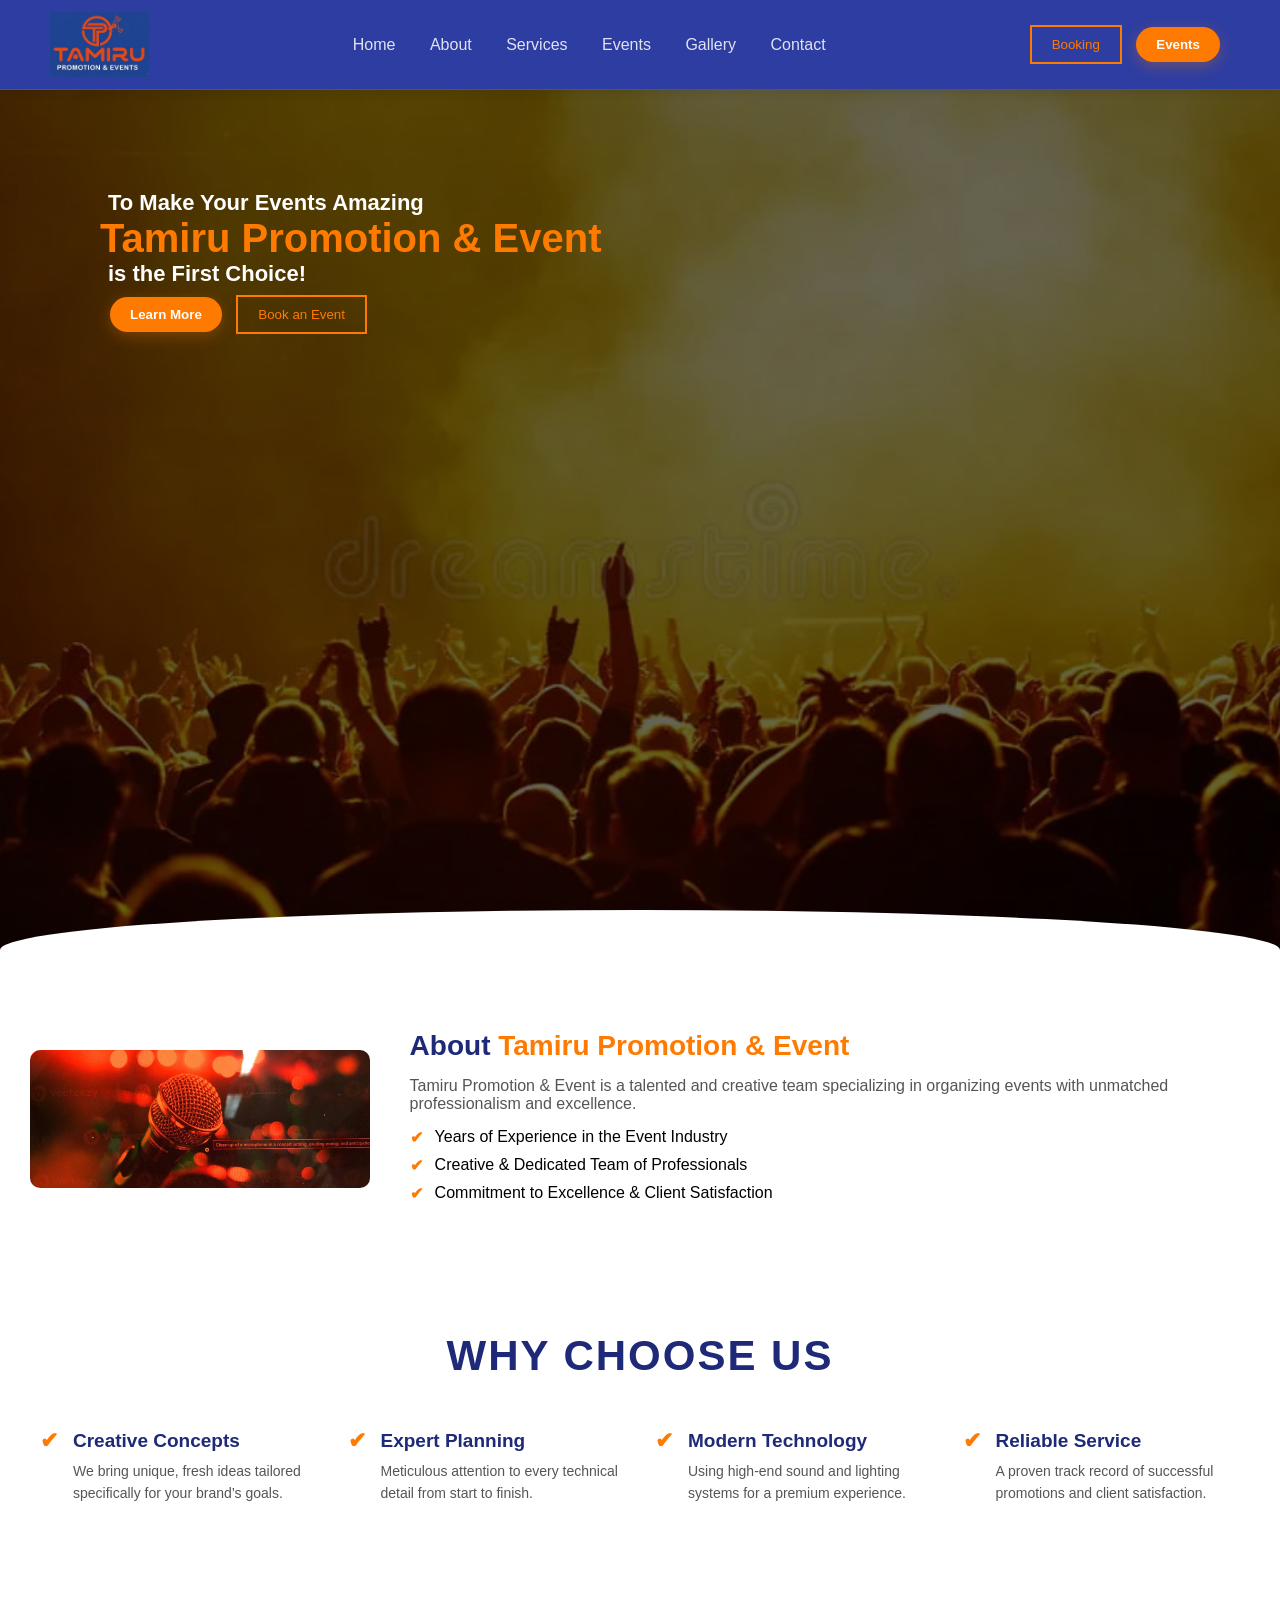
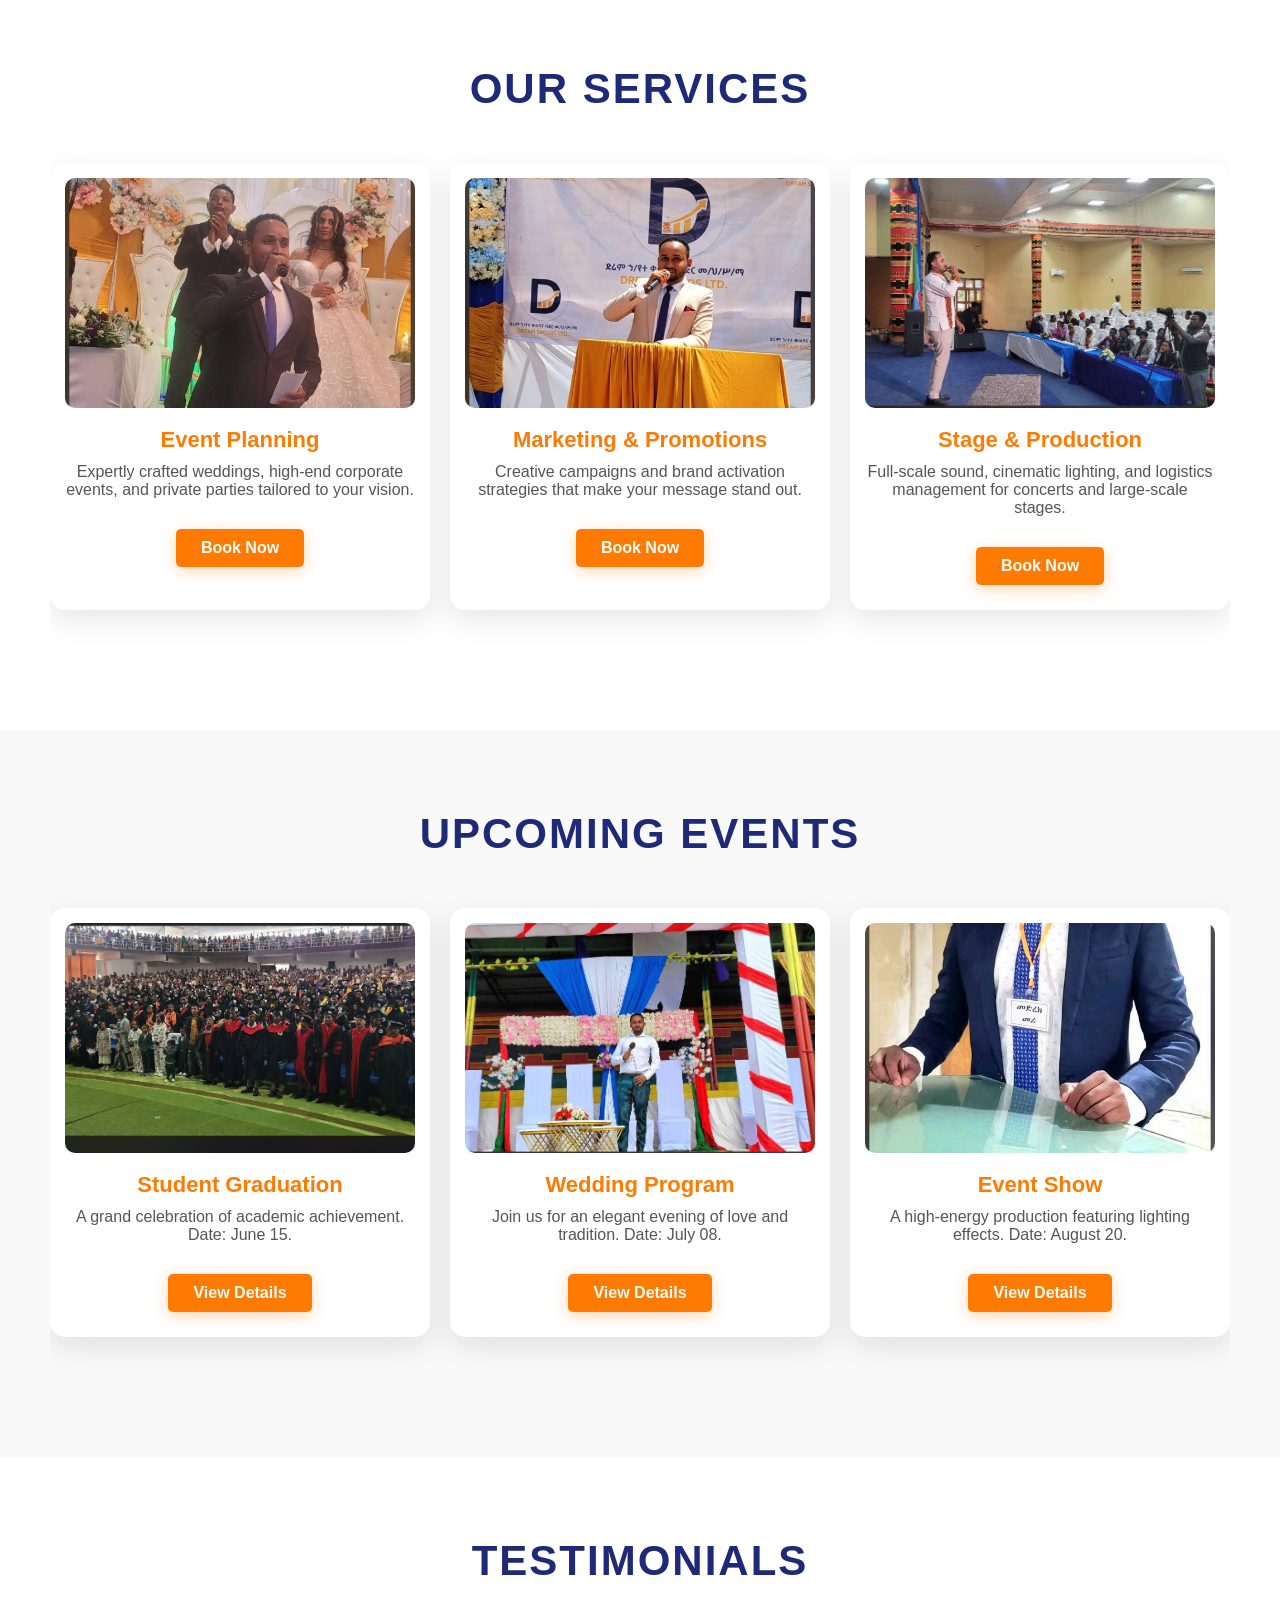
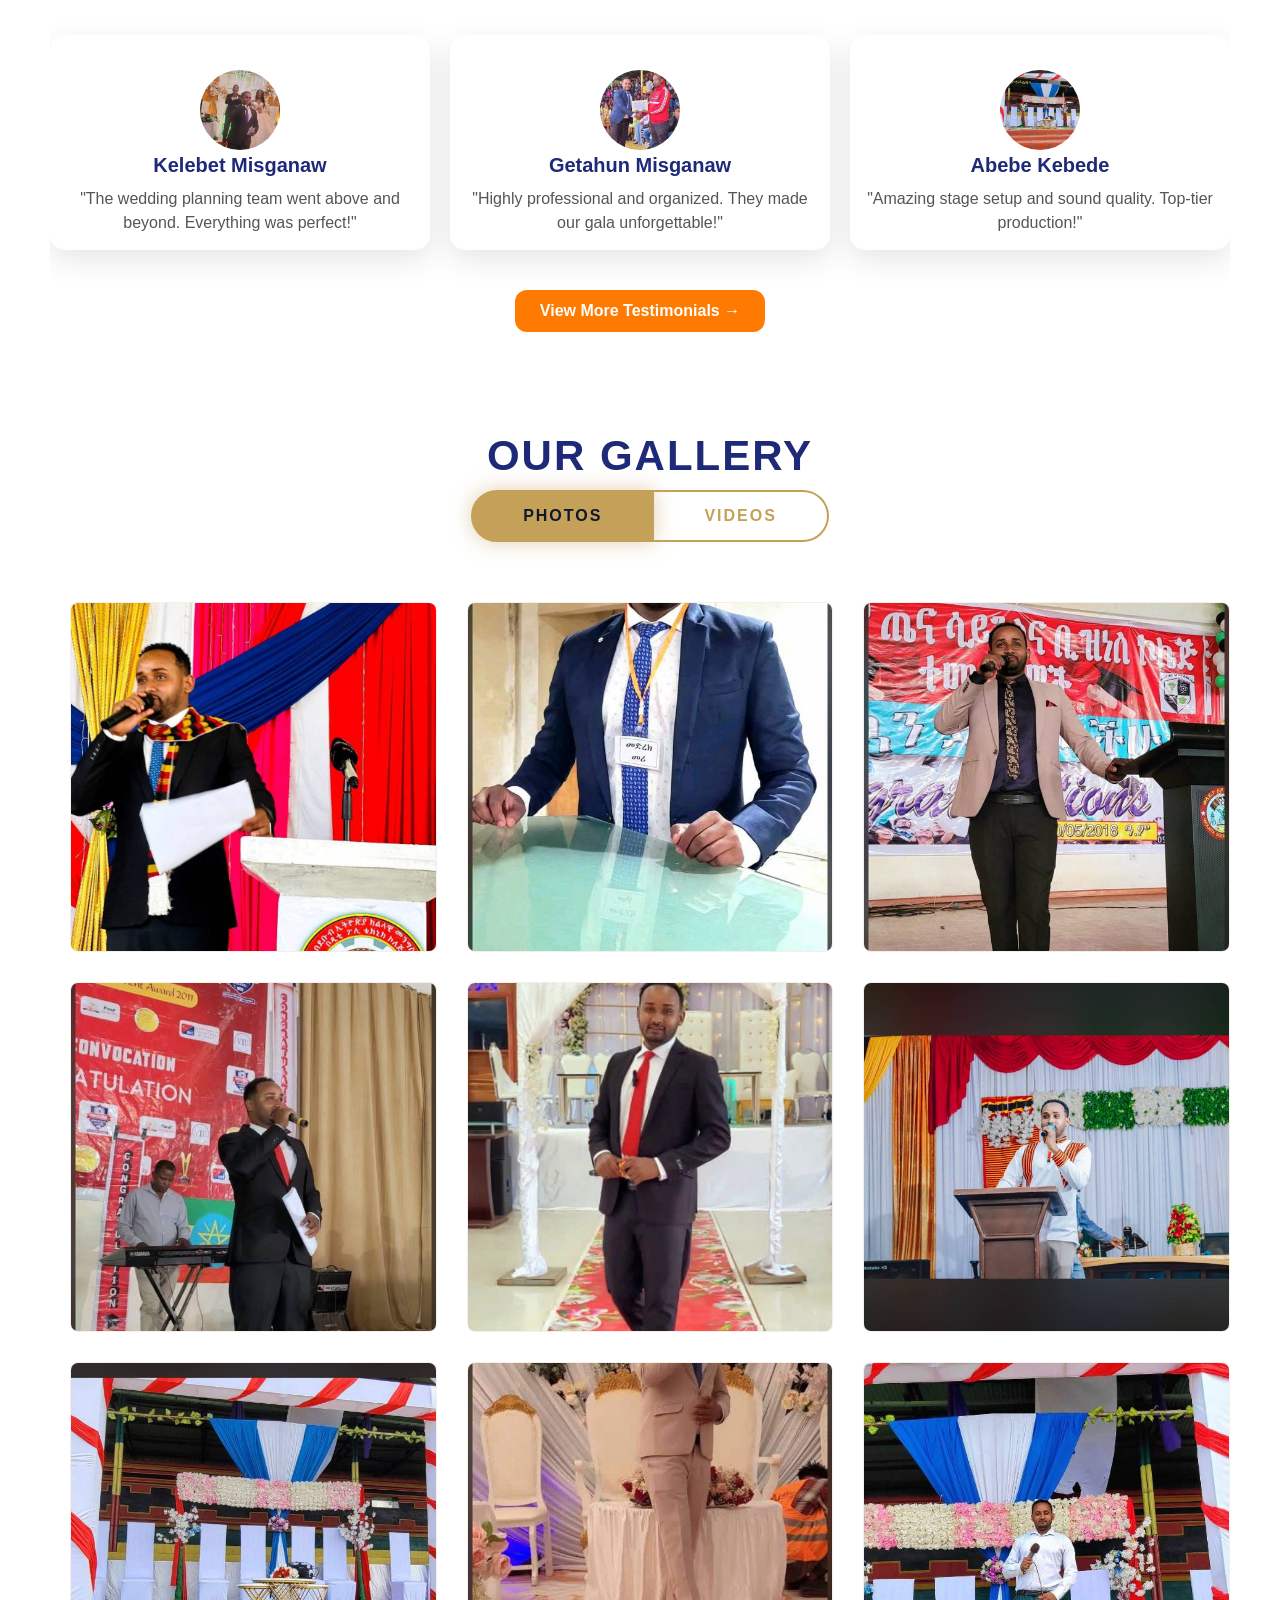
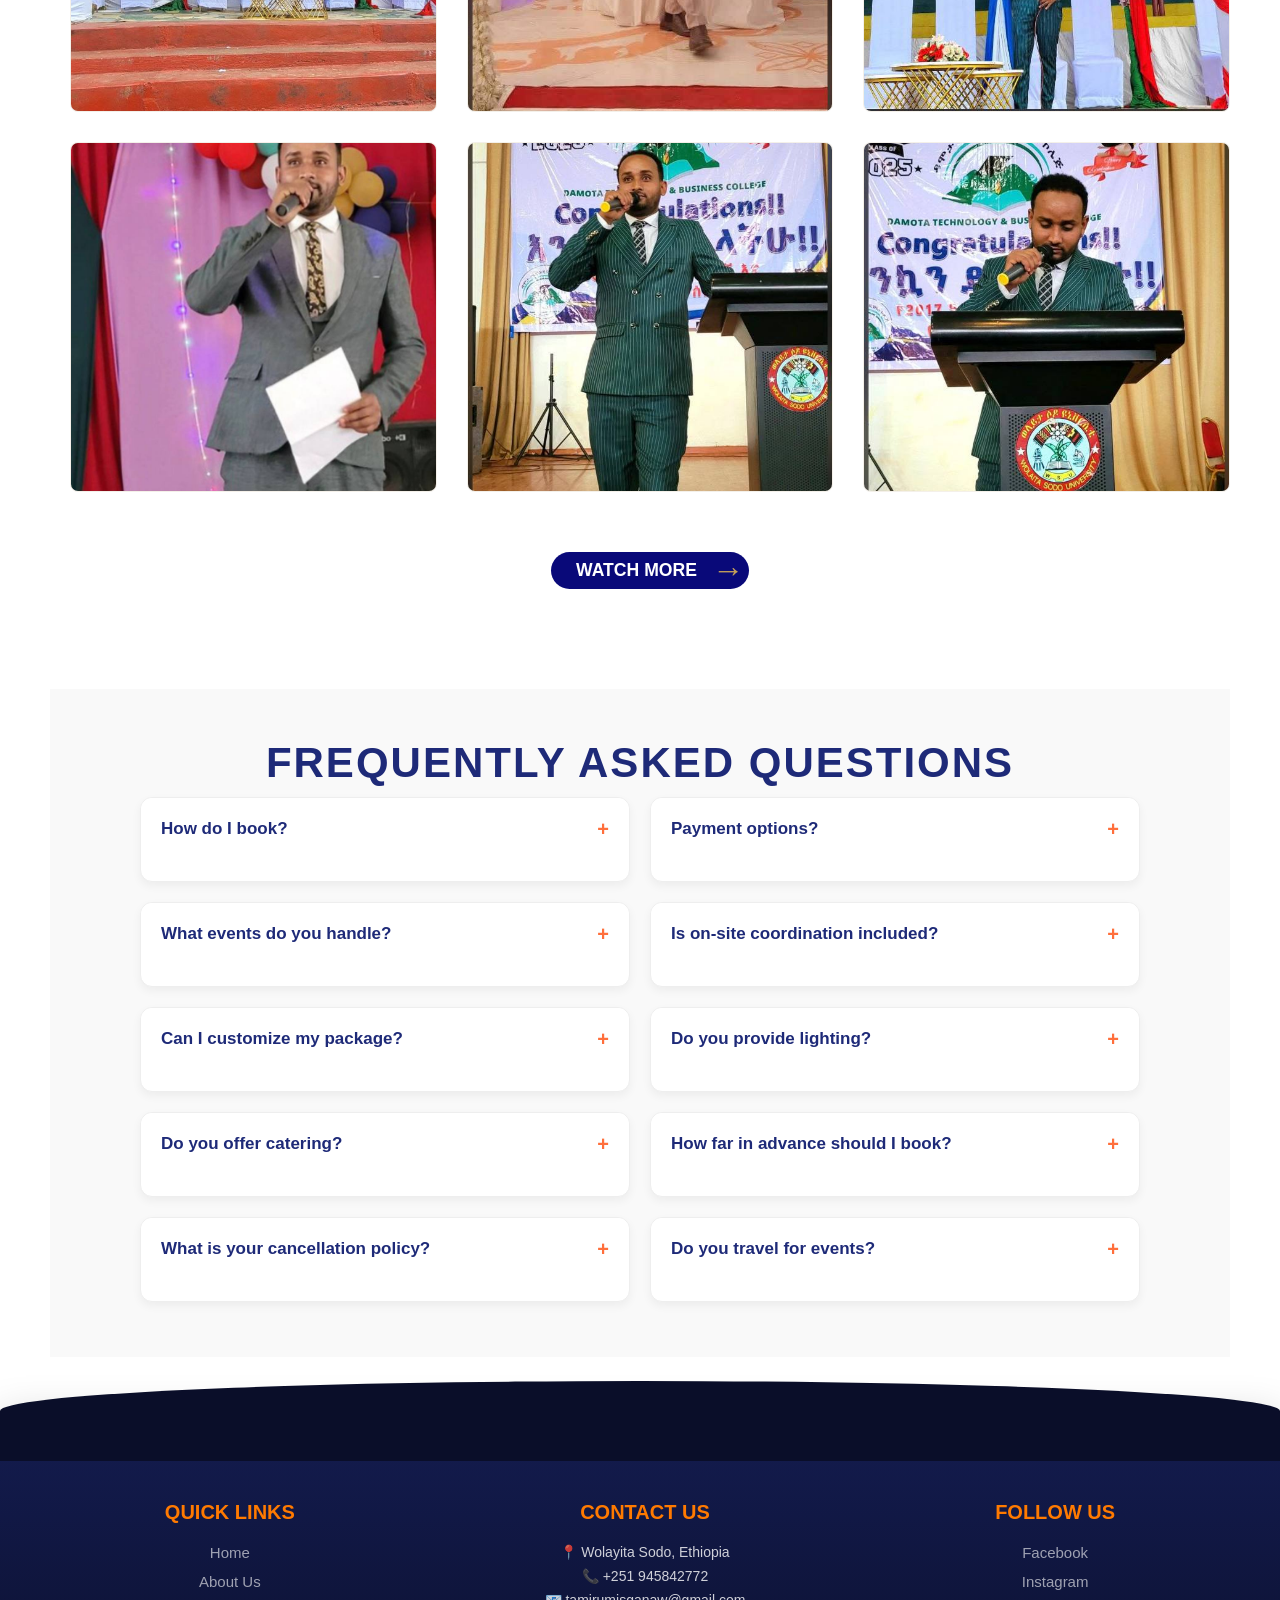
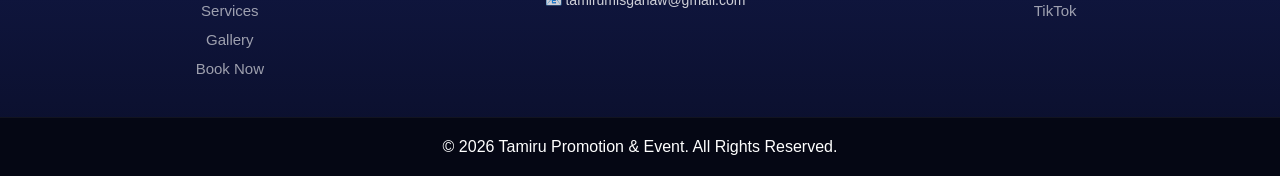
==== index.html @ c577c705 "Fixed mobile scaling and footer cutoff by locking width to 1200px" ====
<!DOCTYPE html>
<html lang="en">
<head>
  <meta charset="UTF-8">
<meta name="viewport" content="width=1200">

  <title>Tamiru Promotions | Excellence in Events</title>
  <link rel="stylesheet" href="style.css">
  <style>
    html { scroll-behavior: smooth; scroll-padding-top: 90px; }
    /*STOP SIDE-SCROLLING AND SWIPING BETWEEN PARTS */
html, body {
    height: 100%;
    margin: 0;
    padding: 0;
}

body {
    display: flex;
    flex-direction: column;
    min-height: 100vh;
    
}
.main-content {
    flex: 1;
}
/* Ensure the body takes up the full screen so footer can sit at the bottom */
/* This pushes the footer to the absolute bottom of the page */
#contact {
    margin-top: auto !important;
}
/* This pushes the footer to the bottom if content is short */

/* Force the entrance curtain to stop existing once it slides away */
.entrance-curtain.hide {
    transform: translateX(100%);
    visibility: hidden; /* This prevents it from being "scrolled into" */
    pointer-events: none;
}

/* Ensure no section is wider than the viewport */
section {
    width: 100%;
    max-width: 100vw;
    overflow: hidden;
}
    .transition-overlay {
      position: fixed;
      top: 0; left: 0; width: 100%; height: 100%;
      background: #ea580c;
      z-index: 9999;
      transform: translateX(-100%);
      transition: transform 0.5s ease-in-out;
    }
    .transition-overlay.active { transform: translateX(0); }

    /* STEP 1a: STICKY NAVBAR */
    header {
      position: sticky;
      top: 0;
      z-index: 1000;
      background: white;
      box-shadow: 0 2px 10px rgba(0,0,0,0.1);
    }

    /* STEP 1b: BACK TO TOP BUTTON CSS */
    #backToTop {
      position: fixed;
      bottom: 30px;
      right: 30px;
      z-index: 9999;
      border: none;
      outline: none;
      background-color: #ea580c;
      color: white;
      cursor: pointer;
      width: 50px;
      height: 50px;
      border-radius: 50%;
      font-size: 20px;
      display: none; /* Hidden by default, shown via JS */
      box-shadow: 0 4px 12px rgba(0,0,0,0.2);
      transition: 0.3s;
    }
    #backToTop:hover { transform: scale(1.1); background-color: #c2410c; }

    /* UNIFIED CARD ALIGNMENT LOGIC */
    /* --- UNIVERSAL RESET FOR ACCURATE SIZING --- */
/* --- FIXED 3-COLUMN GRID (NO HORIZONTAL SCROLL) --- */
/* --- FIXED 3-COLUMN GRID (NO HORIZONTAL SCROLL) --- */
/* --- THE MASTER WRAPPER FIX --- */
.container, .wrapper {
    width: 100%;
    max-width: 1200px;
    margin: 0 auto;
    box-sizing: border-box;
}

/* --- THE 3-CARD GRID (ZERO HORIZONTAL SCROLL) --- */
.service-boxes, .cards, .testimonial-cards {
    display: grid !important;
    /* This divides 1200px into 3 exact columns minus the 20px gaps */
    grid-template-columns: repeat(3, 1fr) !important; 
    gap: 20px;
 max-width: 1200px !important;
width: 100% !important;
    margin: 0 auto !important;
    padding: 40px 0 !important;
    
    /* Disables all side movement */
    overflow-x: hidden !important; 
    overflow-y: visible !important;
    box-sizing: border-box !important;
}

/* --- UNIFIED CARD SIZE --- */
.service-box, .card, .testimonial-card {
    width: 100% !important; /* Automatically becomes ~386px */
    background: #ffffff;
    border-radius: 15px;
    box-shadow: 0 10px 30px rgba(0,0,0,0.1);
    box-sizing: border-box !important;
    overflow: hidden;
}

/* --- IMAGE FIX --- */
.service-box img, .card img, .testimonial-card img {
    width: 100%;
    height: 230px;
    object-fit: cover;
}
    .btn-primary {
      width: fit-content;
      align-self: center;
    }
    

/* 1. THE OUTER BOX: Make the Blue go edge-to-edge */
/* --- FOOTER OUTER (Full Width & Smooth Dark) --- */
/* --- THE OUTER FOOTER (Full Width & Dark) --- */
.site-end-section {
    background: linear-gradient(180deg, #131b4d 0%, #0a0e29 100%) !important; /* Deep Dark Blue */
    width: 100vw !important;
    position: relative;
    left: 50%;
    margin-left: -50vw !important;
    padding: 60px 0 0 0;
    border-top: 4px solid #ff7a00; /* Your Brand Orange */
    color: white;
}

/* --- THE INNER GRID (Centered) --- */
.master-footer-grid {
    width: 1200px !important;
    margin: 0 auto !important;
    display: flex !important;
    flex-direction: row !important;
    justify-content: space-around;
    text-align: center; /* THIS CENTERS THE TEXT INSIDE */
    padding-bottom: 40px;
}

/* --- COLUMN TITLES --- */
.footer-title-sub, .footer-title-main {
    color: #ff7a00;
    margin-bottom: 20px;
    font-size: 20px;
    text-transform: uppercase;
}

/* --- THE LISTS (Stacked & Centered) --- */
.footer-nav-list {
    display: flex;
    flex-direction: column;
    align-items: center; /* CENTERS THE LINKS */
    gap: 12px;
}

/* --- HOVER MOVEMENT EFFECT --- */
.footer-nav-list a {
    color: rgba(255, 255, 255, 0.7);
    text-decoration: none;
    font-size: 15px;
    transition: all 0.3s ease-in-out;
    display: inline-block;
}

.footer-nav-list a:hover {
    color: #ff7a00 !important;
    transform: translateY(-3px); /* SMOOTH UPWARD MOVEMENT */
    text-shadow: 0 5px 15px rgba(255, 122, 0, 0.3);
}

/* --- CONTACT INFO (Centered) --- */
.contact-text-group p {
    margin: 8px 0;
    font-size: 14px;
    opacity: 0.8;
}

/* --- BOTTOM BAR --- */
.legal-bottom-bar {
    background: #050714 !important; /* Pure Dark for the bottom */
    width: 100vw !important;
    position: relative;
    left: 50%;
    margin-left: -50vw !important;
    padding: 20px 0;
    text-align: center;
    border-top: 1px solid rgba(255, 255, 255, 0.05);
 
}
.site-end-section {
    position: relative;
}

/* SMOOTH CURVE */
.site-end-section::before {
    content: "";
    position: absolute;
    top: -60px;
    left: 0;
    width: 100%;
    height: 80px;
    background: #0a0e29; /* same as footer dark */
    
    border-top-left-radius: 100% 60px;
    border-top-right-radius: 100% 60px;
}
.site-end-section {
    background: linear-gradient(
        to bottom,
        #1e2a78 0%,
        #131b4d 40%,
        #0a0e29 100%
    );
}
html {
    scroll-behavior: smooth;
}
.fade-in {
    opacity: 0;
    transform: translateY(40px);
    transition: all 0.8s ease;
}

.fade-in.show {
    opacity: 1;
    transform: translateY(0);
}
.footer-nav-list a {
    transition: all 0.4s ease;
}

.footer-nav-list a:hover {
    transform: translateY(-5px);
}
.site-end-section {
    box-shadow: 0 -20px 40px rgba(0,0,0,0.2);
}
.hero {
  position: relative;
  height: 100vh;
  overflow: hidden;
}
.hero::after {
  content: "";
  position: absolute;
  bottom: -40px;
  left: 0;
  width: 100%;
  height: 120px;
  background: #ffffff; /* SAME as About section */
  
  border-top-left-radius: 100% 80px;
  border-top-right-radius: 100% 80px;
}
  </style>
</head>

<body>
<div class="main-content">
<header id="mainHeader">
  <div class="navbar">
    <a href="index.html" class="logo-container">
      <img src="images/main logo.jpg" alt="Tamiru Promotion & Event" class="logo-img">
    </a>
    <nav>
      <a href="index.html">Home</a>
      <a href="#about">About</a>
      <a href="#services">Services</a>
      <a href="#events">Events</a>
      <a href="#gallery">Gallery</a>
      <a href="#contact">Contact</a>
    </nav>
    <div class="nav-btns">
      <button class="btn-outline" onclick="location.href='book.html'">Booking</button>
      <button class="btn-primary" onclick="window.location.href='#events'">Events</button>
    </div>
  </div>
</header>

<div id="transitionLayer" class="transition-overlay"></div>

<button id="backToTop" onclick="scrollToTop()">↑</button>

<section class="hero" id="home">
  <div class="overlay">
    <h3>To Make Your Events Amazing</h3>
    <h1><span>Tamiru Promotion & Event</span></h1>
    <h3>is the First Choice!</h3>
    <button class="btn-primary" onclick="window.location.href='#about'">Learn More</button>
    <button class="btn-outline" onclick="smoothNavigate('book.html')">Book an Event</button>
  </div>
</section>

<section class="about" id="about">
  <div class="about-container">
    <div class="about-img">
      <img src="images/about.jpg" alt="About Tamiru">
    </div>
    <div class="about-content">
      <h2>About <span>Tamiru Promotion & Event</span></h2>
      <p>Tamiru Promotion & Event is a talented and creative team specializing in organizing events with unmatched professionalism and excellence.</p>
      <ul>
        <li>Years of Experience in the Event Industry</li>
        <li>Creative & Dedicated Team of Professionals</li>
        <li>Commitment to Excellence & Client Satisfaction</li>
      </ul>
    </div>
  </div>
</section>
<section class="why-us">
  <div class="why-container-wrapper">
    <h2 class="section-title">Why <span>Choose</span> Us</h2>
    
    <div class="why-list-grid">
      
      <div class="why-list-item">
        <span class="why-check">✔</span>
        <div class="why-text-content">
          <h3>Creative Concepts</h3>
          <p>We bring unique, fresh ideas tailored specifically for your brand’s goals.</p>
        </div>
      </div>

      <div class="why-list-item">
        <span class="why-check">✔</span>
        <div class="why-text-content">
          <h3>Expert Planning</h3>
          <p>Meticulous attention to every technical detail from start to finish.</p>
        </div>
      </div>

      <div class="why-list-item">
        <span class="why-check">✔</span>
        <div class="why-text-content">
          <h3>Modern Technology</h3>
          <p>Using high-end sound and lighting systems for a premium experience.</p>
        </div>
      </div>

      <div class="why-list-item">
        <span class="why-check">✔</span>
        <div class="why-text-content">
          <h3>Reliable Service</h3>
          <p>A proven track record of successful promotions and client satisfaction.</p>
        </div>
      </div>

    </div>
  </div>
</section>
<section class="services" id="services">
  <div class="services-container">
    <h2 class="section-title">Our Services</h2>
    <div class="service-boxes">
      <div class="service-box">
        <img src="images/wedding5.jpg" alt="Event Planning">
        <h3>Event Planning</h3>
        <p>Expertly crafted weddings, high-end corporate events, and private parties tailored to your vision.</p>
        <button class="btn-primary" onclick="smoothNavigate('book.html')">Book Now</button>
      </div>
      <div class="service-box">
        <img src="images/promotion.jpg" alt="Marketing & Promotions">
        <h3>Marketing & Promotions</h3>
        <p>Creative campaigns and brand activation strategies that make your message stand out.</p>
        <button class="btn-primary" onclick="smoothNavigate('book.html')">Book Now</button>
      </div>
      <div class="service-box">
        <img src="images/stage2.jpg" alt="Stage & Production">
        <h3>Stage & Production</h3>
        <p>Full-scale sound, cinematic lighting, and logistics management for concerts and large-scale stages.</p>
        <button class="btn-primary" onclick="smoothNavigate('book.html')">Book Now</button>
      </div>
    </div>
  </div>
</section>

<section class="events" id="events">
  <h2 class="section-title">Upcoming Events</h2>
  <div class="cards">
    <div class="card">
      <img src="images/educTION.jpg" alt="Student Graduation">
      <h3>Student Graduation</h3>
      <p>A grand celebration of academic achievement. Date: June 15.</p>
     <button class="btn-primary" 
    onclick="smoothNavigate('food.html?')">
    View Details
</button>
    </div>
    <div class="card">
      <img src="images/wedding2.jpg" alt="Wedding program">
      <h3>Wedding Program</h3>
      <p>Join us for an elegant evening of love and tradition. Date: July 08.</p>
   <button class="btn-primary" 
    onclick="smoothNavigate('food.html?')">
    View Details
</button>
    </div>
    <div class="card">
      <img src="images/stage3.jpg" alt="Show">
      <h3>Event Show</h3>
      <p>A high-energy production featuring lighting effects. Date: August 20.</p>
   <button class="btn-primary" 
    onclick="smoothNavigate('food.html?')">
    View Details
</button>
    </div>
  </div>
</section>

<section class="testimonials">
  <h2 class="section-title">Testimonials</h2>

  <div class="testimonial-cards">

    <div class="testimonial-card">
      <img src="images/wedding5.jpg" alt="Kelebet"
        style="width: 80px; height: 80px; border-radius: 50%; margin: 20px auto 0;">
      <h3 style="text-align: center;">Kelebet Misganaw</h3>
      <p style="text-align: center;">
        "The wedding planning team went above and beyond. Everything was perfect!"
      </p>
    </div>

    <div class="testimonial-card">
      <img src="images/testimonals4.jpg" alt="Getahun"
        style="width: 80px; height: 80px; border-radius: 50%; margin: 20px auto 0;">
      <h3 style="text-align: center;">Getahun Misganaw</h3>
      <p style="text-align: center;">
        "Highly professional and organized. They made our gala unforgettable!"
      </p>
    </div>

    <div class="testimonial-card">
      <img src="images/wedding1.jpg" alt="Abebe"
        style="width: 80px; height: 80px; border-radius: 50%; margin: 20px auto 0;">
      <h3 style="text-align: center;">Abebe Kebede</h3>
      <p style="text-align: center;">
        "Amazing stage setup and sound quality. Top-tier production!"
      </p>
    </div>

  </div>

  <!-- ✅ VIEW MORE BUTTON -->
  <a href="javascript:void(0)" 
   onclick="animateAndNavigate('testimonials.html')" 
   class="view-more-btn">
   View More Testimonials →
</a>
<section class="gallery-section">
    <div class="gallery-container">
       <h2 class="section-title" id="gallery">Our Gallery</h2>
        
      <div class="gallery-tabs">
    <button class="tab-btn active" onclick="switchGallery('photo')">Photos</button>
    <button class="tab-btn" onclick="switchGallery('video')">Videos</button>
</div>

        <div id="photo-grid" class="content-grid">
            <div class="gallery-item"><img src="images/stage1.jpg" alt="Wedding"></div>
            <div class="gallery-item"><img src="images/stage3.jpg" alt="Concert"></div>
            <div class="gallery-item"><img src="images/education7.jpg" alt="Gala"></div>
            <div class="gallery-item"><img src="images/eeducation4.jpg" alt="Expo"></div>
            <div class="gallery-item"><img src="images/wed7.jpg" alt="Launch"></div>
            <div class="gallery-item"><img src="images/stage5.jpg" alt="Meeting"></div>
            <div class="gallery-item"><img src="images/wedding1.jpg" alt="Party"></div>
            <div class="gallery-item"><img src="images/wedding3.jpg" alt="Festival"></div>
            <div class="gallery-item"><img src="images/wedding2.jpg" alt="Fashion"></div>
            <div class="gallery-item"><img src="images/stage8.jpg" alt="Academic"></div>
             <div class="gallery-item"><img src="images/education3.jpg" alt="Fashion"></div>
            <div class="gallery-item"><img src="images/EDUCATION2.jpg" alt="Academic"></div>
        </div>

        <div id="video-grid" class="content-grid" style="display: none;">
            <div class="gallery-item"><video muted loop onmouseover="this.play()" onmouseout="this.pause()"><source src="video/video1.MP4" type="video/mp4"></video></div>
            <div class="gallery-item"><video muted loop onmouseover="this.play()" onmouseout="this.pause()"><source src="video/video2.MP4" type="video/mp4"></video></div>
            <div class="gallery-item"><video muted loop onmouseover="this.play()" onmouseout="this.pause()"><source src="video/video4.MOV" type="video/mp4"></video></div>
            <div class="gallery-item"><video muted loop onmouseover="this.play()" onmouseout="this.pause()"><source src="video/video3.MOV" type="video/mp4"></video></div>
            <div class="gallery-item"><video muted loop onmouseover="this.play()" onmouseout="this.pause()"><source src="video/video4.MOV" type="video/mp4"></video></div>
            <div class="gallery-item"><video muted loop onmouseover="this.play()" onmouseout="this.pause()"><source src="video/video3.MOV" type="video/mp4"></video></div>
            <div class="gallery-item"><video muted loop onmouseover="this.play()" onmouseout="this.pause()"><source src="video/video2.MP4" type="video/mp4"></video></div>
            <div class="gallery-item"><video muted loop onmouseover="this.play()" onmouseout="this.pause()"><source src="video/video1.MP4" type="video/mp4"></video></div>
            <div class="gallery-item"><video muted loop onmouseover="this.play()" onmouseout="this.pause()"><source src="video/video2.MP4" type="video/mp4"></video></div>
            <div class="gallery-item"><video muted loop onmouseover="this.play()" onmouseout="this.pause()"><source src="video/video1.MP4" type="video/mp4"></video></div>
                        <div class="gallery-item"><video muted loop onmouseover="this.play()" onmouseout="this.pause()"><source src="video/video4.MOV" type="video/mp4"></video></div>
            <div class="gallery-item"><video muted loop onmouseover="this.play()" onmouseout="this.pause()"><source src="video/video2.MP4" type="video/mp4"></video></div>
        </div>

       <div class="gallery-footer">
    <button class="watch-more-btn" onclick="animateAndNavigate('gallary.html')">
        Watch More <span>&rarr;</span>
    </button>
</div>
    </div>
</section>
<section class="faq">
  <h2 class="section-title">Frequently Asked Questions</h2>
  <div class="faq-container">
    <div class="faq-column">
      <div class="faq-item">
        <button class="faq-question">How do I book? <span>+</span></button>
        <div class="faq-answer"><p>You can book directly through our website contact form or by calling our office.</p></div>
      </div>
      <div class="faq-item">
        <button class="faq-question">What events do you handle? <span>+</span></button>
        <div class="faq-answer"><p>We specialize in weddings, corporate galas, and private celebrations.</p></div>
      </div>
      <div class="faq-item">
        <button class="faq-question">Can I customize my package? <span>+</span></button>
        <div class="faq-answer"><p>Absolutely! We offer flexible packages tailored to your specific budget and vision.</p></div>
      </div>
      <div class="faq-item">
        <button class="faq-question">Do you offer catering? <span>+</span></button>
        <div class="faq-answer"><p>We partner with top-tier local caterers to provide a variety of menu options.</p></div>
      </div>
      <div class="faq-item">
        <button class="faq-question">What is your cancellation policy? <span>+</span></button>
        <div class="faq-answer"><p>Cancellations made 30 days before the event receive a full deposit refund.</p></div>
      </div>
    </div>

    <div class="faq-column">
      <div class="faq-item">
        <button class="faq-question">Payment options? <span>+</span></button>
        <div class="faq-answer"><p>We accept all major credit cards, bank transfers, and digital wallets like PayPal.</p></div>
      </div>
      <div class="faq-item">
        <button class="faq-question">Is on-site coordination included? <span>+</span></button>
        <div class="faq-answer"><p>Yes, our professional coordinators stay on-site to ensure everything runs smoothly.</p></div>
      </div>
      <div class="faq-item">
        <button class="faq-question">Do you provide lighting? <span>+</span></button>
        <div class="faq-answer"><p>Yes, we provide ambient, stage, and decorative lighting as part of our setup.</p></div>
      </div>
      <div class="faq-item">
        <button class="faq-question">How far in advance should I book? <span>+</span></button>
        <div class="faq-answer"><p>We recommend booking at least 3-6 months in advance for large events.</p></div>
      </div>
      <div class="faq-item">
        <button class="faq-question">Do you travel for events? <span>+</span></button>
        <div class="faq-answer"><p>Yes, we are happy to travel! Travel fees apply for events 50 miles outside the city.</p></div>
      </div>
    </div>
  </div>
</section>
</div>
<footer id="contact" class="site-end-section">
  <div class="master-footer-grid">
    

    <div class="navigation-column">
      <h3 class="footer-title-sub">Quick Links</h3>
      <nav class="footer-nav-list">
        <a href="#home">Home</a>
        <a href="#about">About Us</a>
        <a href="#services">Services</a>
        <a href="#gallery">Gallery</a>
        <a href="book.html">Book Now</a>
      </nav>
    </div>

    <div class="info-column">
      <h3 class="footer-title-sub">Contact Us</h3>
      <div class="contact-text-group">
        <p>📍 Wolayita Sodo, Ethiopia</p>
        <p>📞 +251 945842772</p>
        <p>📧 tamirumisganaw@gmail.com</p>
      </div>
    </div>

    <div class="social-column">
      <h3 class="footer-title-sub">Follow Us</h3>
      <nav class="footer-nav-list">
        <a href="#" class="social-link-item">Facebook</a>
        <a href="#" class="social-link-item">Instagram</a>
        <a href="#" class="social-link-item">TikTok</a>
      </nav>
    </div>
  </div>

  <div class="legal-bottom-bar">
    <p>&copy; 2026 Tamiru Promotion & Event. All Rights Reserved.</p>
  </div>
</footer>

<script>
  // STEP 1: BUTTON LOGIC
  const topBtn = document.getElementById("backToTop");

  window.onscroll = function() {
    // Show button after scrolling 400px
    if (document.body.scrollTop > 400 || document.documentElement.scrollTop > 400) {
      topBtn.style.display = "block";
    } else {
      topBtn.style.display = "none";
    }
  };

  function scrollToTop() {
    window.scrollTo({ top: 0, behavior: 'smooth' });
  }

  function smoothNavigate(url) {
    const layer = document.getElementById('transitionLayer');
    layer.classList.add('active');
    setTimeout(() => { window.location.href = url; }, 500);
  }

const observer = new IntersectionObserver(entries => {
  entries.forEach(entry => {
    if(entry.isIntersecting){
      entry.target.classList.add("show");
    }
  });
});

document.querySelectorAll("section, .card, .service-box, .testimonial-card")
.forEach(el => {
  el.classList.add("fade-in");
  observer.observe(el);
});
function toggleMenu() {
  const nav = document.querySelector(".navbar nav");
  nav.style.display = nav.style.display === "flex" ? "none" : "flex";
}
function showTab(tabName) {
  const tabs = document.querySelectorAll(".gallery-grid");
  const buttons = document.querySelectorAll(".tab");

  tabs.forEach(tab => tab.classList.remove("active"));
  buttons.forEach(btn => btn.classList.remove("active"));

  document.getElementById(tabName).classList.add("active");
  event.target.classList.add("active");
}
function animateAndNavigate(url) {
        // You'll need the CSS for .page-exit on your home page too!
        document.body.style.opacity = '0';
        document.body.style.transition = 'opacity 0.6s ease';
        setTimeout(() => {
            window.location.href = url;
        }, 600);
    }
    document.addEventListener("DOMContentLoaded", function() {
    // This ensures the gallery starts correctly on 'photo'
    switchGallery('photo');
});

function switchGallery(type) {
    const photoGrid = document.getElementById('photo-grid');
    const videoGrid = document.getElementById('video-grid');
    const buttons = document.querySelectorAll('.tab-btn');

    if (!photoGrid || !videoGrid) {
        console.error("Gallery grids not found! Check your IDs.");
        return;
    }

    // 1. Reset all buttons and grids
    buttons.forEach(btn => btn.classList.remove('active'));
    photoGrid.style.display = 'none';
    videoGrid.style.display = 'none';

    // 2. Active Logic
    if (type === 'photo') {
        photoGrid.style.display = 'grid'; // Maintain your 3-column PC look
        buttons[0].classList.add('active');
    } else {
        videoGrid.style.display = 'grid';
        buttons[1].classList.add('active');
    }

    // 3. Stop all videos when switching to prevent background noise
    document.querySelectorAll('video').forEach(v => {
        v.pause();
        v.currentTime = 0;
    });
}

// Use 'window.onload' to ensure even the loader is finished
window.addEventListener("load", function() {
    const faqButtons = document.querySelectorAll(".faq-question");
    
    console.log("FAQ Script loaded. Found " + faqButtons.length + " buttons."); // Debug check

    faqButtons.forEach(button => {
        button.onclick = function() {
            const parent = this.parentElement;
            
            // Toggle current one
            parent.classList.toggle("active");
            
            // Close others
            document.querySelectorAll(".faq-item").forEach(item => {
                if (item !== parent) {
                    item.classList.remove("active");
                }
            });
        };
    });
});

</script>
</body>
</html>
---- style.css ----
/* ORIGINAL CSS STRUCTURE */
    * {
      margin: 0;
      padding: 0;
      box-sizing: border-box;
      font-family: sans-serif;
    }

    body {
      background: #f5f5f5;
    }

    /* NAVBAR - Background remains your specific Blue */
   /* HEADER WRAPPER */
header {
  position: fixed;
  top: 0;
  width: 100%;
  z-index: 2000;
  transition: all 0.5s cubic-bezier(0.4, 0, 0.2, 1); /* Professional "Smoothness" */
}

/* THE NAVBAR DESIGN */
.navbar {
  display: flex;
  justify-content: space-between;
  align-items: center;
  /* Deep Blue with a bit of transparency for the 'Smooth' feel */
  background: rgba(23, 40, 151, 0.9); 
  color: white;
  padding: 0 50px;
  height: 90px;
  backdrop-filter: blur(10px); /* Frosted Glass Effect */
  border-bottom: 1px solid rgba(255, 255, 255, 0.1);
  transition: all 0.5s ease;
}

/* WHEN YOU SCROLL DOWN */
header.scrolled .navbar {
  height: 70px; /* Becomes thinner and sleeker */
  background: rgba(30, 42, 120, 0.98); /* Becomes more solid */
  box-shadow: 0 10px 30px rgba(0, 0, 0, 0.3);
}

/* LOGO IMAGE SMOOTHNESS */
.logo-img {
  height: 65px;
  transition: height 0.5s ease;
  display: block;
}

header.scrolled .logo-img {
  height: 50px; /* Logo shrinks with the bar */
}

/* NAV LINKS */
nav a {
  color: white;
  text-decoration: none;
  margin: 0 15px;
  font-weight: 500;
  opacity: 0.85;
  transition: 0.3s;
}

nav a:hover {
  opacity: 1;
  color: #ff7a00; /* Subtle hover color change */
}

/* BUTTONS */
.btn-primary {
  background: #ff7a00;
  border: none;
  color: white;
  padding: 10px 25px;
  border-radius: 50px;
  font-weight: 600;
  cursor: pointer;
  box-shadow: 0 4px 15px rgba(255, 122, 0, 0.3);
  transition: 0.3s;
}

.btn-primary:hover {
  transform: translateY(-2px);
  box-shadow: 0 8px 20px rgba(255, 122, 0, 0.5);
}

/* HERO */
/* Hero Text Size Increase */
.hero .overlay h1 {
  font-size: 40px;
   /* main title */
   margin-right: 25px;
}

.hero .overlay h3 {
  font-size: 22px; /* subtitles */
  margin-left: 8px;
}

.hero {
  background: url('images/photo_1_2026-03-27_09-44-19.jpg') no-repeat center center/cover;
  height: 100vh;
  position: relative;
}

.overlay {
  background: rgba(0,0,0,0.6);
  color: white;
  height: 100%;
  padding: 100px;
}

.overlay h1 span {
  color: #ff7a00;
}

/* BUTTONS */
.btn-primary {
  background: #ff7a00;
  color: white;
  border: none;
  padding: 10px 20px;
  margin: 10px;
}

.btn-outline {
  background: transparent;
  border: 2px solid #ff7a00;
  color: #ff7a00;
  padding: 10px 20px;
}

/* SERVICES */
.services {
  padding: 80px 50px;
  background: #ffffff;
  text-align: center;
}

.section-title {
  font-size: 36px;
  color: #1e2a78;
  font-weight: bold;
  margin-bottom: 60px;
  text-align: center;
}

.service-boxes {
  display: flex;
  justify-content: center;
  gap: 15px;
  overflow-x: auto;
  padding-bottom: 10px;
}

.service-box {
  flex: 0 0 250px;
  width: 250px;
  background: #fff;
  padding: 15px;
  border-radius: 15px;
  box-shadow: 0 8px 20px rgba(0,0,0,0.1);
  text-align: center;
  transition: transform 0.3s, background 0.3s;
}

.service-box:hover {
  transform: translateY(-10px);
  background: #1e2a78;
  color: #fff;
}

.service-box img {
  width: 100%;
  height: 120px;
  object-fit: cover;
  border-radius: 10px;
  margin-bottom: 15px;
}

.service-box h3 {
  font-size: 22px;
  color: #ff7a00;
  margin-bottom: 10px;
}

.service-box p {
  font-size: 16px;
  color: #555;
  margin-bottom: 20px;
}

.service-box button {
  padding: 10px 25px;
  font-size: 16px;
  border: none;
  border-radius: 5px;
  background: #ff7a00;
  color: white;
  cursor: pointer;
  transition: background 0.3s;
}

.service-box button:hover {
  background: #e65a00;
}

/* ABOUT */
.about {
  background: #ffffff;
  padding: 40px 30px;
  position: relative;
}

.about::before {
  content: "";
  position: absolute;
  top: -40px;
  left: 0;
  width: 100%;
  height: 80px;
  background: white;
  border-top-left-radius: 100% 50px;
  border-top-right-radius: 100% 50px;
}

.about-container {
  display: flex;
  align-items: center;
  gap: 40px;
}

.about-img img {
  width: 100%;
  max-width: 400px;
  border-radius: 10px;
}

.about-content h2 {
  color: #1e2a78;
  font-size: 28px;
}

.about-content h2 span {
  color: #ff7a00;
}

.about-content p {
  margin: 15px 0;
  color: #555;
}

.about-content ul {
  list-style: none;
}

.about-content ul li {
  margin: 10px 0;
  position: relative;
  padding-left: 25px;
}

.about-content ul li::before {
  content: "✔";
  position: absolute;
  left: 0;
  color: #ff7a00;
  font-weight: bold;
}

/* EVENTS */
.events {
  padding: 80px 50px;
  background: #f9f9f9;
  text-align: center;
}

.cards {
  display: flex;
  justify-content: center;
  gap: 15px;
  overflow-x: auto;
  padding-bottom: 10px;
}

.card {
  flex: 0 0 250px;
  width: 250px;
  background: #fff;
  padding: 15px;
  border-radius: 15px;
  box-shadow: 0 8px 20px rgba(0,0,0,0.1);
  text-align: center;
  transition: transform 0.3s, background 0.3s;
}

.card:hover {
  transform: translateY(-10px);
}

.card img {
  width: 100%;
  height: 120px;
  object-fit: cover;
  border-radius: 10px;
  margin-bottom: 15px;
}

.card h3 {
  font-size: 22px;
  color: #ff7a00;
  margin-bottom: 10px;
}

.card p {
  font-size: 16px;
  color: #555;
  margin-bottom: 20px;
}

.card button {
  padding: 10px 25px;
  font-size: 16px;
  border: none;
  border-radius: 5px;
  background: #ff7a00;
  color: white;
  cursor: pointer;
  transition: background 0.3s;
}

.card button:hover {
  background: #e65a00;
}

.view-more {
  margin-top: 40px;
}

.view-more .btn-outline {
  padding: 12px 30px;
  font-size: 18px;
  border: 2px solid #ff7a00;
  background: transparent;
  color: #ff7a00;
  border-radius: 8px;
  cursor: pointer;
  transition: background 0.3s, color 0.3s;
}

.view-more .btn-outline:hover {
  background: #ff7a00;
  color: #fff;
}

/* TESTIMONIALS */
.testimonials {
  padding: 80px 50px;
  background: #ffffff;
  text-align: center;
}

.testimonial-cards {
  display: flex;
  justify-content: center;
  gap: 15px;
  overflow-x: auto;
  padding-bottom: 10px;
}

.testimonial-card {
  flex: 0 0 250px;
  width: 250px;
  background: #f9f9f9;
  padding: 15px;
  border-radius: 15px;
  box-shadow: 0 8px 20px rgba(0,0,0,0.1);
  text-align: center;
  transition: transform 0.3s, background 0.3s;
}

.testimonial-card:hover {
  transform: translateY(-8px);
}

.testimonial-card img {
  width: 70px;
  height: 70px;
  object-fit: cover;
  border-radius: 50%;
  margin-bottom: 15px;
}

.testimonial-card h3 {
  font-size: 20px;
  color: #1e2a78;
  margin-bottom: 10px;
}

.testimonial-card p {
  font-size: 16px;
  color: #555;
  line-height: 1.5;
}

.testimonial-footer {
  text-align: center;
  margin-top: 30px;
}

.view-more-btn {
  display: inline-block;
  padding: 12px 25px;
  background: #ff7a00;
  color: white;
  text-decoration: none;
   border-radius: 12px;
  font-weight: bold;
  transition: 0.3s;
}

.view-more-btn:hover {
  transform: scale(1.05);
  box-shadow: 0 8px 20px rgba(0,0,0,0.2);
}
/* =========================
   REPLACED GALLERY (ONLY THIS PART CHANGED)
========================= */


    .section-title {
      font-size: 42px;
      color: #1e2a78;
      font-weight: 800;
      margin-bottom: 10px;
      text-transform: uppercase;
      letter-spacing: 2px;
    }

    .section-subtitle {
      font-size: 18px;
      color: #666;
      margin-bottom: 40px;
      max-width: 700px;
      margin-left: auto;
      margin-right: auto;
    }

    .tabs-wrapper {
      display: flex;
      justify-content: center;
      margin-bottom: 40px;
    }

    .tab-group {
      display: inline-flex;
      background: #f4f4f4;
      padding: 5px;
      border-radius: 50px;
    }

    .tab-btn {
      padding: 12px 35px;
      border: none;
      background: transparent;
      color: #555;
      font-weight: 600;
      border-radius: 50px;
      cursor: pointer;
      transition: all 0.4s ease;
    }

    .tab-btn.active {
      background: #ff7a00;
      color: white;
      box-shadow: 0 4px 15px rgba(255, 122, 0, 0.3);
    }

    .media-grid {
      display: grid;
      grid-template-columns: repeat(5, 1fr);
      gap: 20px;
      margin-bottom: 50px;
    }

  

    .lightbox {
      position: fixed;
      top: 0; left: 0; width: 100%; height: 100%;
      background: rgba(0,0,0,0.9);
      display: none;
      z-index: 9999;
      justify-content: center;
      align-items: center;
    }

    .lightbox.active { display: flex; }
    .lightbox-content { max-width: 90%; max-height: 80%; border-radius: 10px; }

    @media (max-width: 1024px) {
      .media-grid { grid-template-columns: repeat(3, 1fr); }
    }

    @media (max-width: 600px) {
      .media-grid { grid-template-columns: repeat(2, 1fr); }
      .section-title { font-size: 32px; }
    }

/* CTA */


/* FAQ */
.faq-container {
  display: flex;
  gap: 20px;
  max-width: 1000px;
  margin: auto;
}

.faq-column {
  flex: 1;
  display: flex;
  flex-direction: column;
  gap: 15px;
}

.faq-question {
  width: 100%;
  padding: 15px 20px;
  font-size: 16px;
  text-align: left;
  background: #ffffff;
  color: #333;
  border: 1px solid #ddd;
  border-radius: 10px;
  cursor: pointer;
  display: flex;
  justify-content: space-between;
  align-items: center;
  transition: 0.3s;
}

.faq-question span {
  font-size: 20px;
  font-weight: bold;
  color: #FF6F3C;
}

.faq-answer {

  padding: 15px;
  background: #f9f9f9;
  border-radius: 0 0 10px 10px;
  margin-top: -10px;
}

/* WHY US */
/* WHY US - Clean List Format */
.why-us {
  background: #ffffff; /* Keeping it clean like the About section */
  padding: 80px 30px;
  position: relative;
}

/* Matching the Curve Transition */
.why-us::before {
  content: "";
  position: absolute;
  top: -40px;
  left: 0;
  width: 100%;
  height: 80px;
  background: #ffffff;
  border-top-left-radius: 100% 50px;
  border-top-right-radius: 100% 50px;
}

.why-container-wrapper {
  max-width: 1200px;
  margin: 0 auto;
}

.why-list-grid {
  display: grid;
  grid-template-columns: repeat(4, 1fr); /* 4 Columns like your original */
  gap: 30px;
  margin-top: 50px;
}

.why-list-item {
  display: flex;
  gap: 15px;
  align-items: flex-start;
  transition: transform 0.3s ease;
}

/* Make it slightly move on hover like your other interactive elements */
.why-list-item:hover {
  transform: translateX(5px);
}

.why-check {
  color: #ff7a00; /* Your brand orange */
  font-weight: bold;
  font-size: 22px;
  line-height: 1;
}

.why-text-content h3 {
  color: #1e2a78; /* Your brand blue */
  font-size: 19px;
  margin-bottom: 8px;
}

.why-text-content p {
  color: #555;
  font-size: 14px;
  line-height: 1.6;
  margin: 0;
}

/* --- NIGHT MODE (Automatic 12:30 Logic) --- */

/*responssive */
/* LOADER */
#loader {
  position: fixed;
  top: 0;
  left: 0;
  width: 100%;
  height: 100%;
  background: #1e2a78;
  display: flex;
  justify-content: center;
  align-items: center;
  z-index: 99999;
}

.spinner {
  width: 50px;
  height: 50px;
  border: 5px solid #ffffff;
  border-top: 5px solid #ff7a00;
  border-radius: 50%;
  animation: spin 1s linear infinite;
}

@keyframes spin {
  100% {
    transform: rotate(360deg);
  }
}#loader {
  animation: hideLoader 1s forwards;
}

@keyframes hideLoader {
  0% { opacity: 1; }
  100% { opacity: 0; visibility: hidden; }
}
.lightbox.active {
  display: flex;
}
/* --- GALLERY SECTION BASE --- */
.gallery-section {
    min-width: 1200px;
     background: #ffffff;
    padding: 100px 0;
    color: #ffffff;
}

.gallery-container {
    width: 1200px;
    margin: 0 auto;
    padding: 0 20px;
}

/* --- TAB BUTTONS & COLOR SHIFT --- */
.gallery-tabs {
    text-align: center;
    margin-bottom: 60px;
    display: flex;
    justify-content: center;
    gap: 0; /* Buttons touch for a "toggle" look */
}

.tab-btn {
    background: transparent;
    color: #c5a059; /* Brand Gold */
    border: 2px solid #c5a059;
    padding: 15px 50px;
    font-size: 1rem;
    font-weight: 700;
    text-transform: uppercase;
    letter-spacing: 2px;
    cursor: pointer;
    transition: all 0.4s cubic-bezier(0.4, 0, 0.2, 1);
    outline: none;
}

/* Photo button rounded on left, Video on right */
.tab-btn:first-child { border-radius: 30px 0 0 30px; }
.tab-btn:last-child { border-radius: 0 30px 30px 0; border-left: none; }

/* THE ACTIVE STATE: This is where the color shifts */
.tab-btn.active {
    background: #c5a059;
    color: #0f172a; /* Text becomes dark when background is gold */
    box-shadow: 0 0 25px rgba(197, 160, 89, 0.4);
}
/* --- GRID & ITEMS --- */
.content-grid {
    display: grid;
    grid-template-columns: repeat(3, 1fr);
    gap: 30px;
    margin-bottom: 60px;
    transition: opacity 0.4s ease;
}

.gallery-item {
    height: 350px; /* INCREASED HEIGHT for a bigger, professional look */
    background: #f9f9f9;
    border-radius: 8px;
    overflow: hidden;
    border: 1px solid rgba(197, 160, 89, 0.1);
}

/* ADD THIS TO FIX THE IMAGE ZOOM/SIZE */
.gallery-item img, 
.gallery-item video {
    width: 100%;
    height: 100%;
    /* 'cover' ensures the image fills the box without stretching */
    /* 'object-position: center' keeps the middle of the photo visible */
    object-fit: cover; 
    object-position: center;
    display: block;
    transition: transform 0.5s ease;
}

/* SHARP HOVER EFFECT */
.gallery-item:hover img {
    transform: scale(1.1); /* Subtle zoom in on hover for a nice look */
}

/* --- WATCH MORE BUTTON --- */
.gallery-footer {
    text-align: center;
}

.watch-more-btn {
    background: rgb(9, 9, 121);
    color: #ffffff;
    border: none;
    border-radius: 35px;
    font-size: 1.1rem;
    font-weight: 600;
    text-transform: uppercase;
    cursor: pointer;
    display: inline-flex;
    align-items: center;
    gap: 15px;
    padding-left: 25px;
    padding-right: 5px;
    
}

.watch-more-btn span {
    font-size: 2rem;
    color: #c5a059;
    transition: transform 0.3s ease;
}

.watch-more-btn:hover span {
    transform: translateX(12px);
}
/* Update your CSS active state to this */
.tab-btn.active {
    background-color: #c5a059 !important;
    color: #0f172a !important;
    box-shadow: 0 0 20px rgba(197, 160, 89, 0.5);
    border-color: #c5a059 !important;
}
/* Container Layout */
/* Container Tweaks */
/* --- FAQ CONTAINER --- */
.faq { 
    padding: 50px 30px; 
    background: #f9f9f9; 
}

.faq-item {
    background: #fff;
    border-radius: 12px;
    margin-bottom: 5px;
    box-shadow: 0 4px 10px rgba(0,0,0,0.05);
    border: 1px solid #eee;
    overflow: hidden; /* CRITICAL: This hides the content inside */
}

/* --- THE QUESTION BUTTON --- */
.faq-question {
    width: 100%;
    padding: 20px;
    display: flex;
    justify-content: space-between;
    align-items: center;
    background: white;
    border: none;
    cursor: pointer;
    font-size: 17px;
    font-weight: 600;
    color: #1e2a78; /* Your Brand Blue */
    z-index: 2;
    position: relative;
}

/* --- THE ANSWER (HIDDEN STATE) --- */
.faq-answer {
    max-height: 0; /* Keeps it closed */
    overflow: hidden; /* Ensures no text peaks out */
    transition: all 0.4s cubic-bezier(0.4, 0, 0.2, 1);
    background: #fafafa;
    opacity: 0; /* Added for extra "invisibility" */
}

.faq-answer p {
    padding: 20px; /* Padding stays inside the p tag */
    color: #555;
    line-height: 1.6;
    margin: 0;
}

/* --- THE OPEN STATE (ACTIVE) --- */
.faq-item.active .faq-answer {
    max-height: 500px; /* Large enough for the text */
    opacity: 1; /* Makes text visible */
}

/* Rotate the + icon into an x */
.faq-item.active span {
    transform: rotate(45deg);
    color: #555;
}
.container {
  display: flex;
  flex-wrap: wrap;
  justify-content: center;
}
img {
  max-width: 100%;
  height: auto;
}
/* Tablet */
@media (max-width: 768px) {
  .container {
    flex-direction: column;
    text-align: center;
  }

  .card {
    width: 90%;
  }
}

/* Mobile */
@media (max-width: 480px) {
  h1 {
    font-size: 22px;
  }

  .menu {
    flex-direction: column;
  }
}
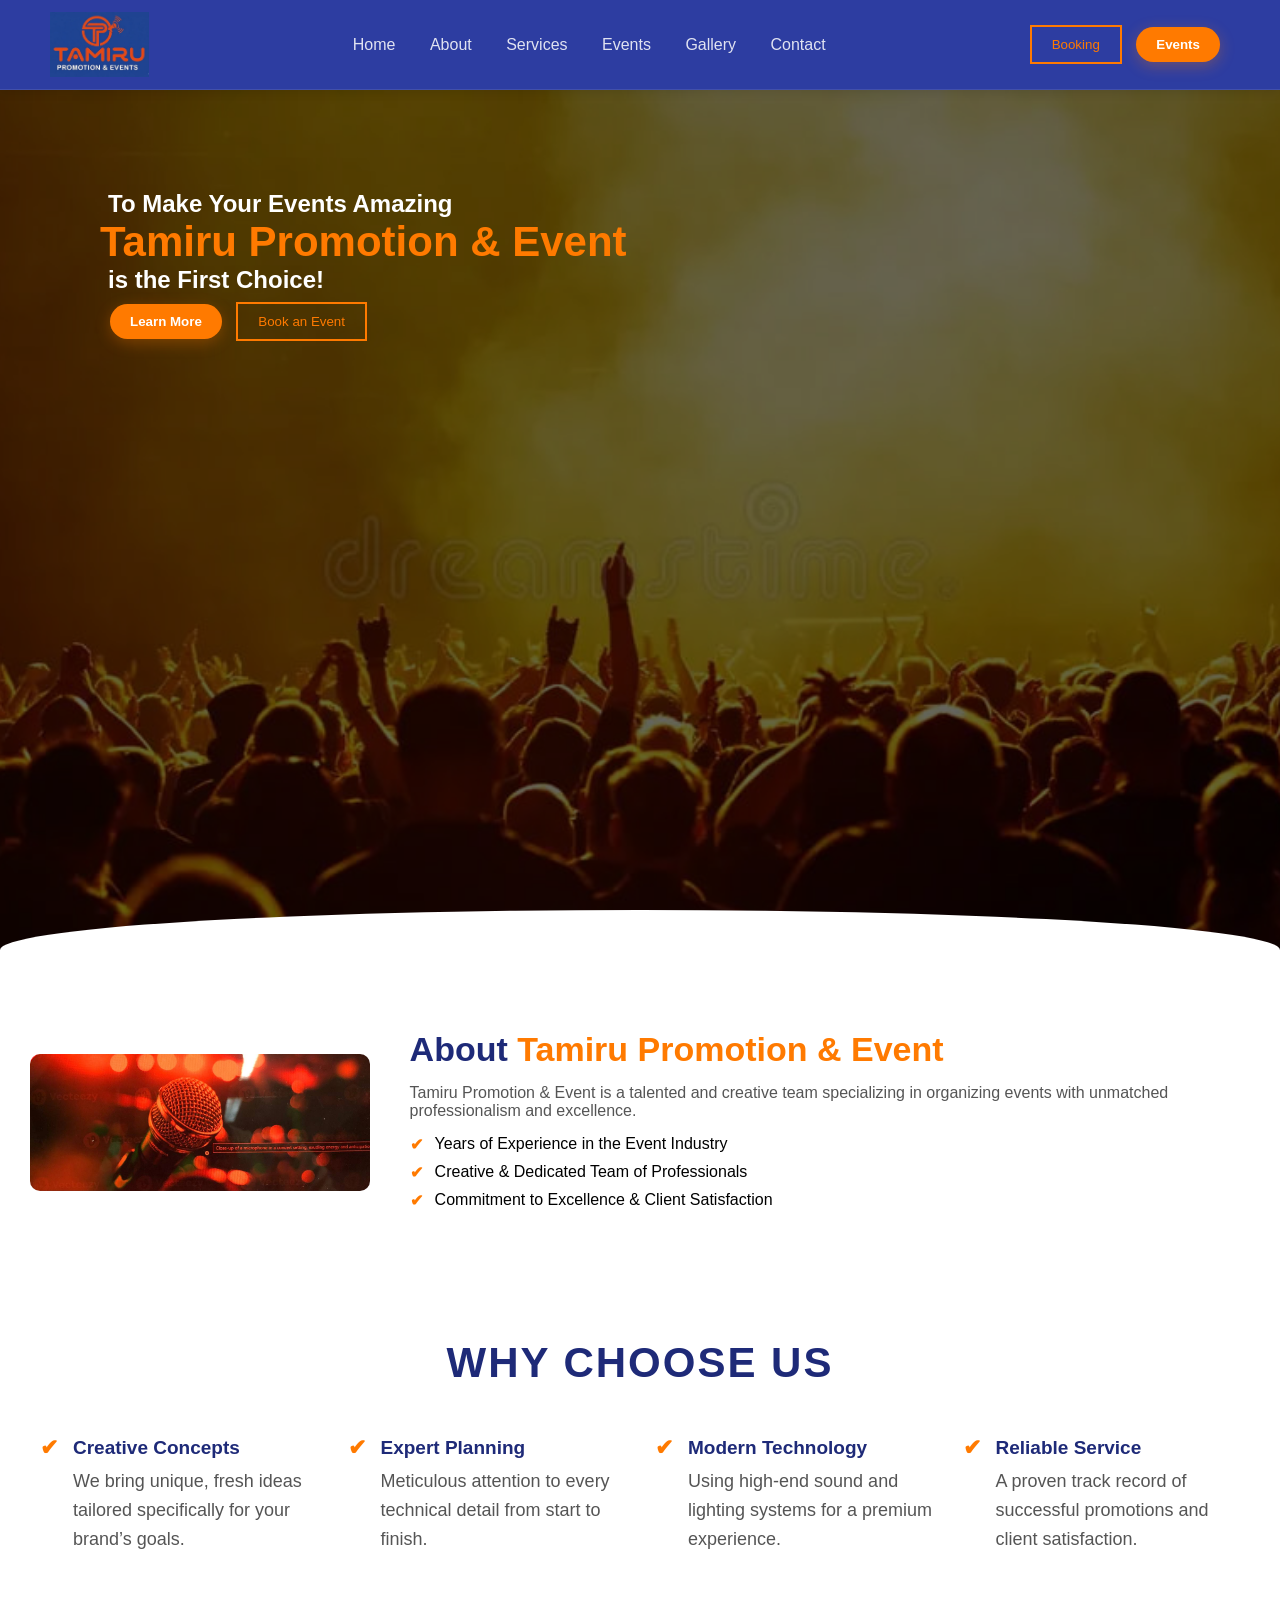
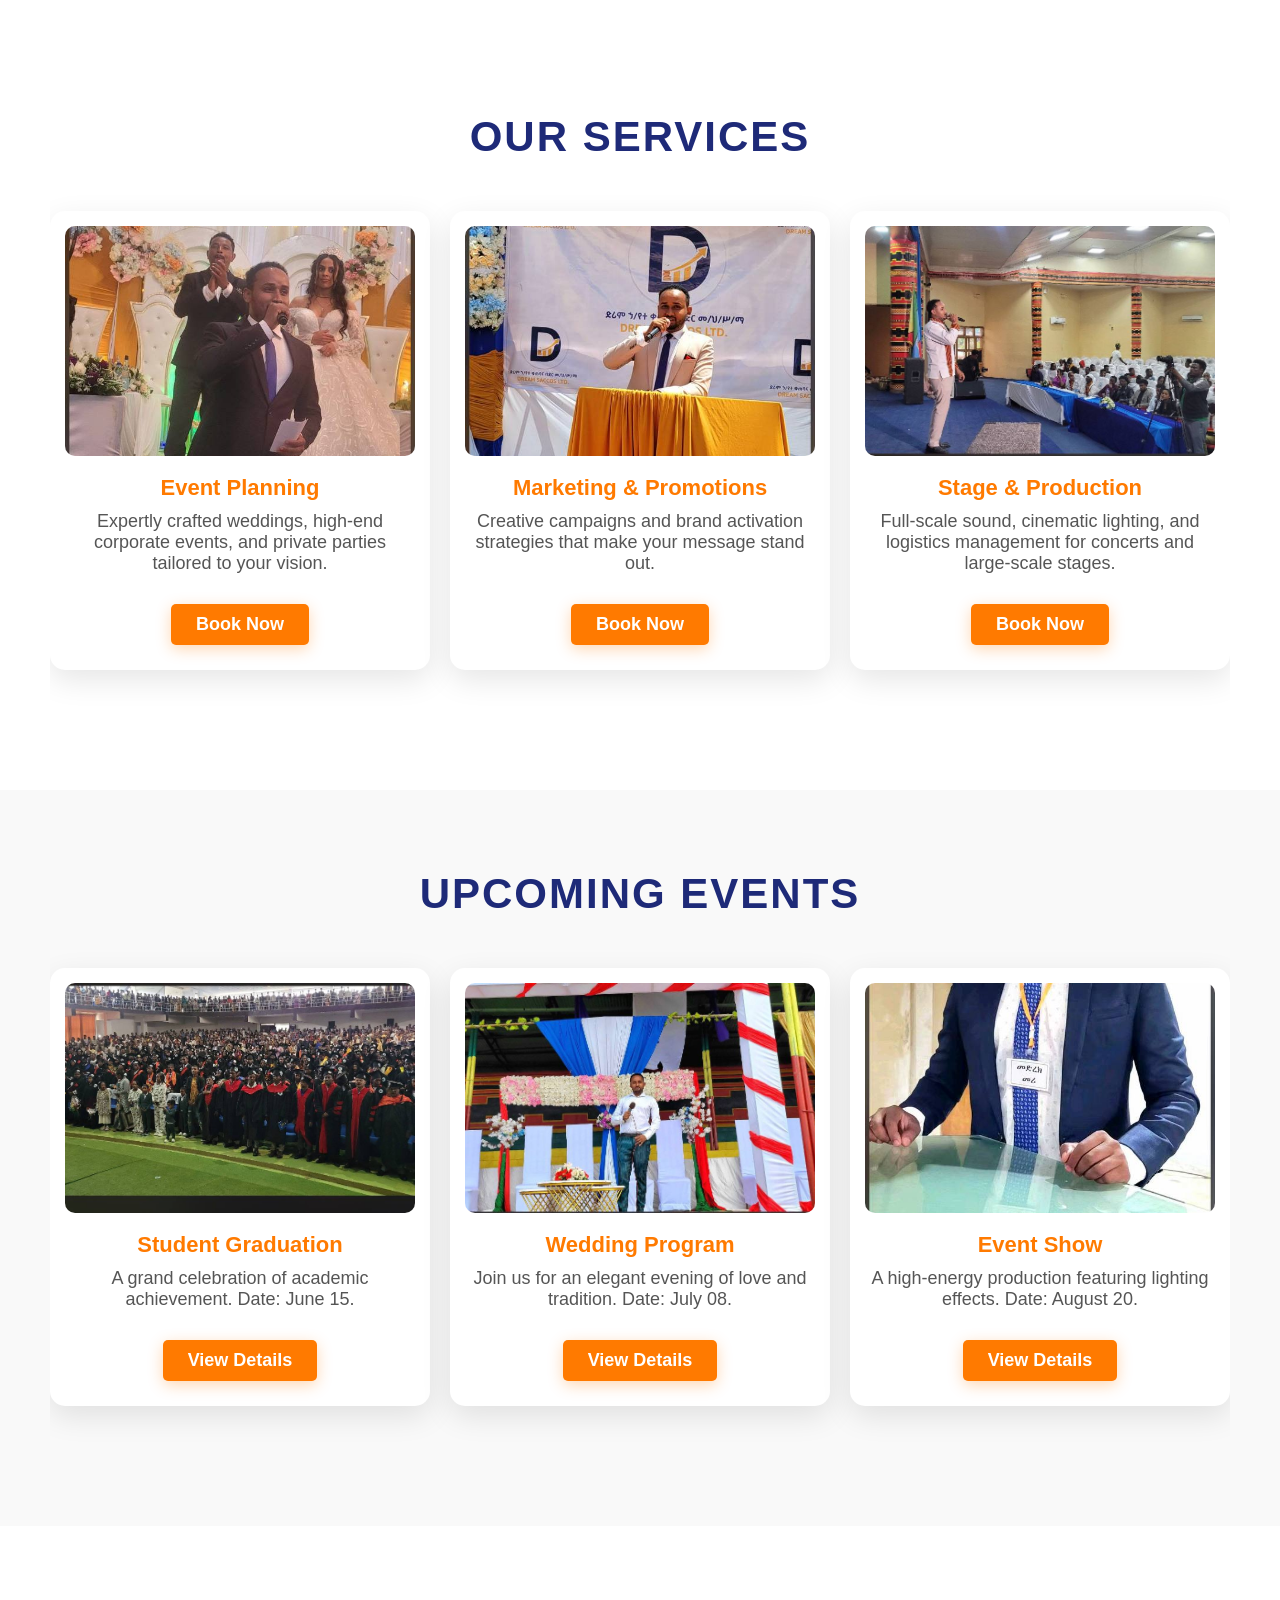
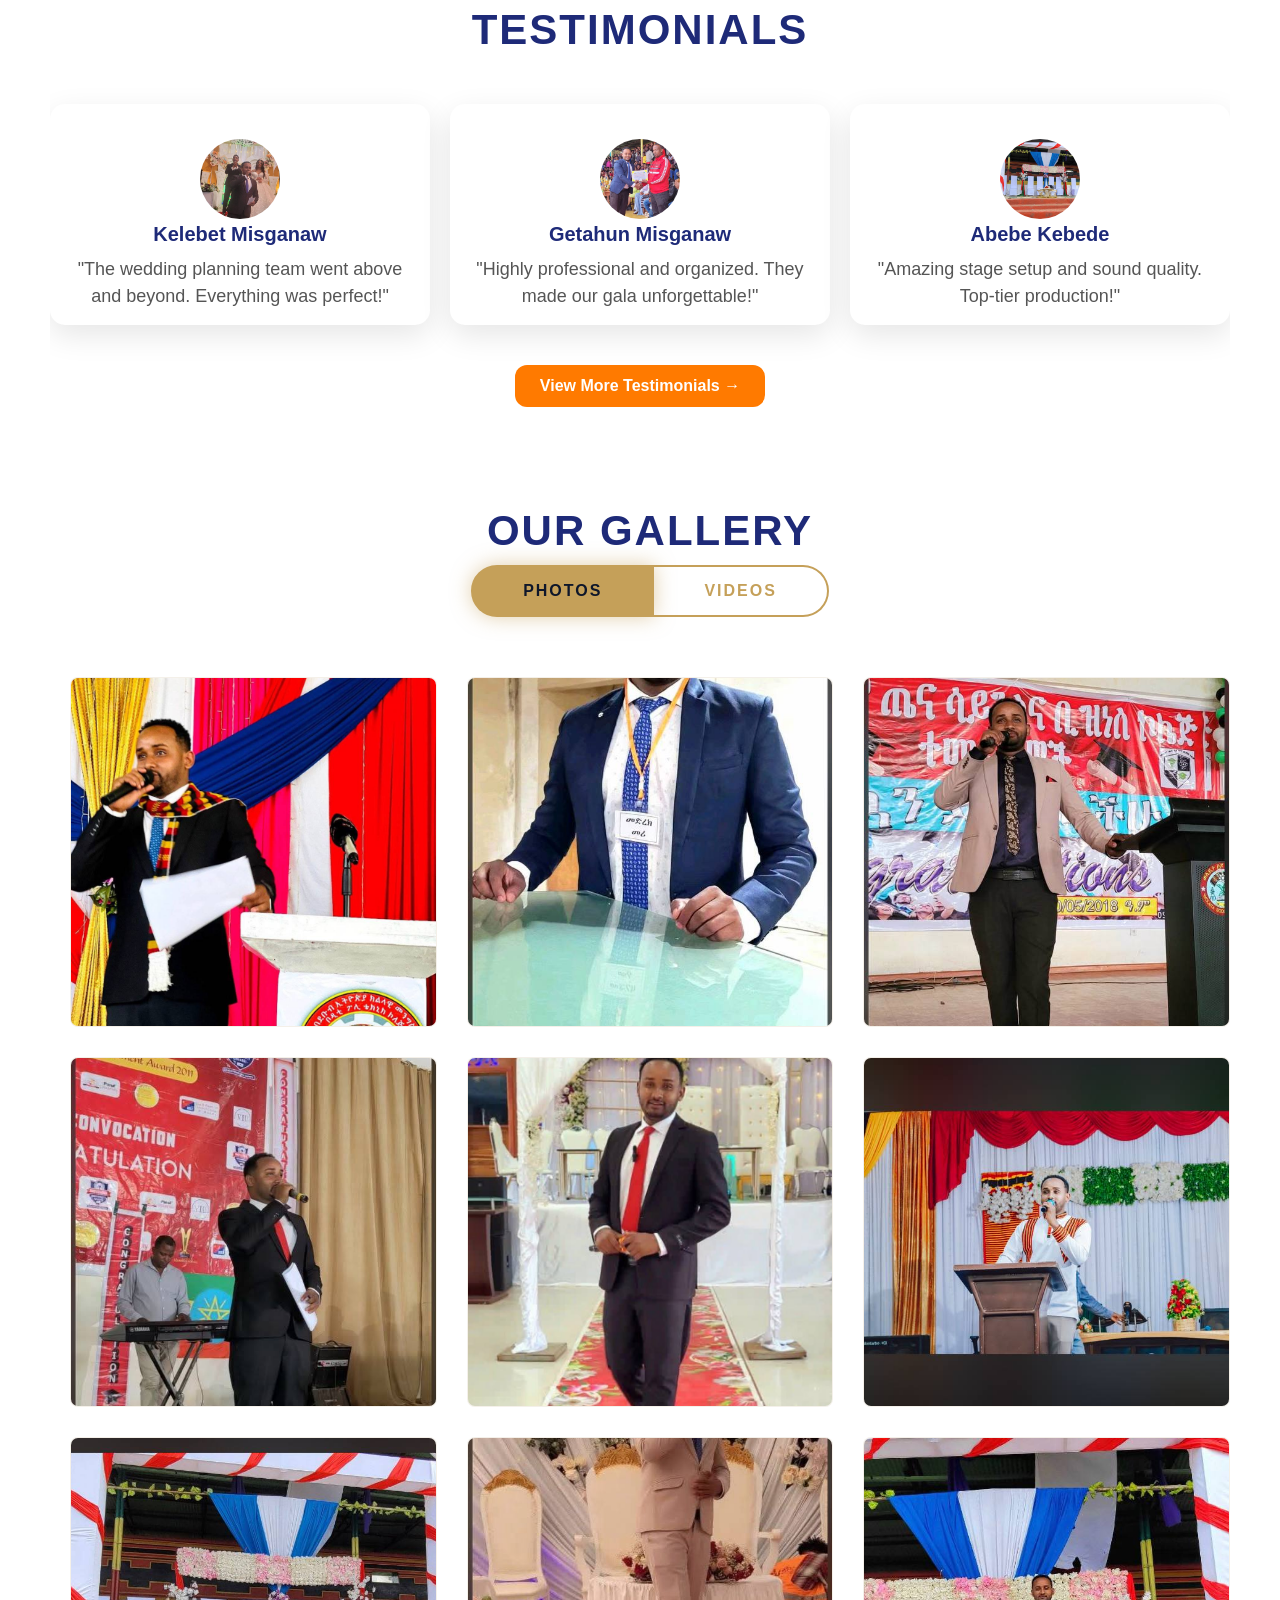
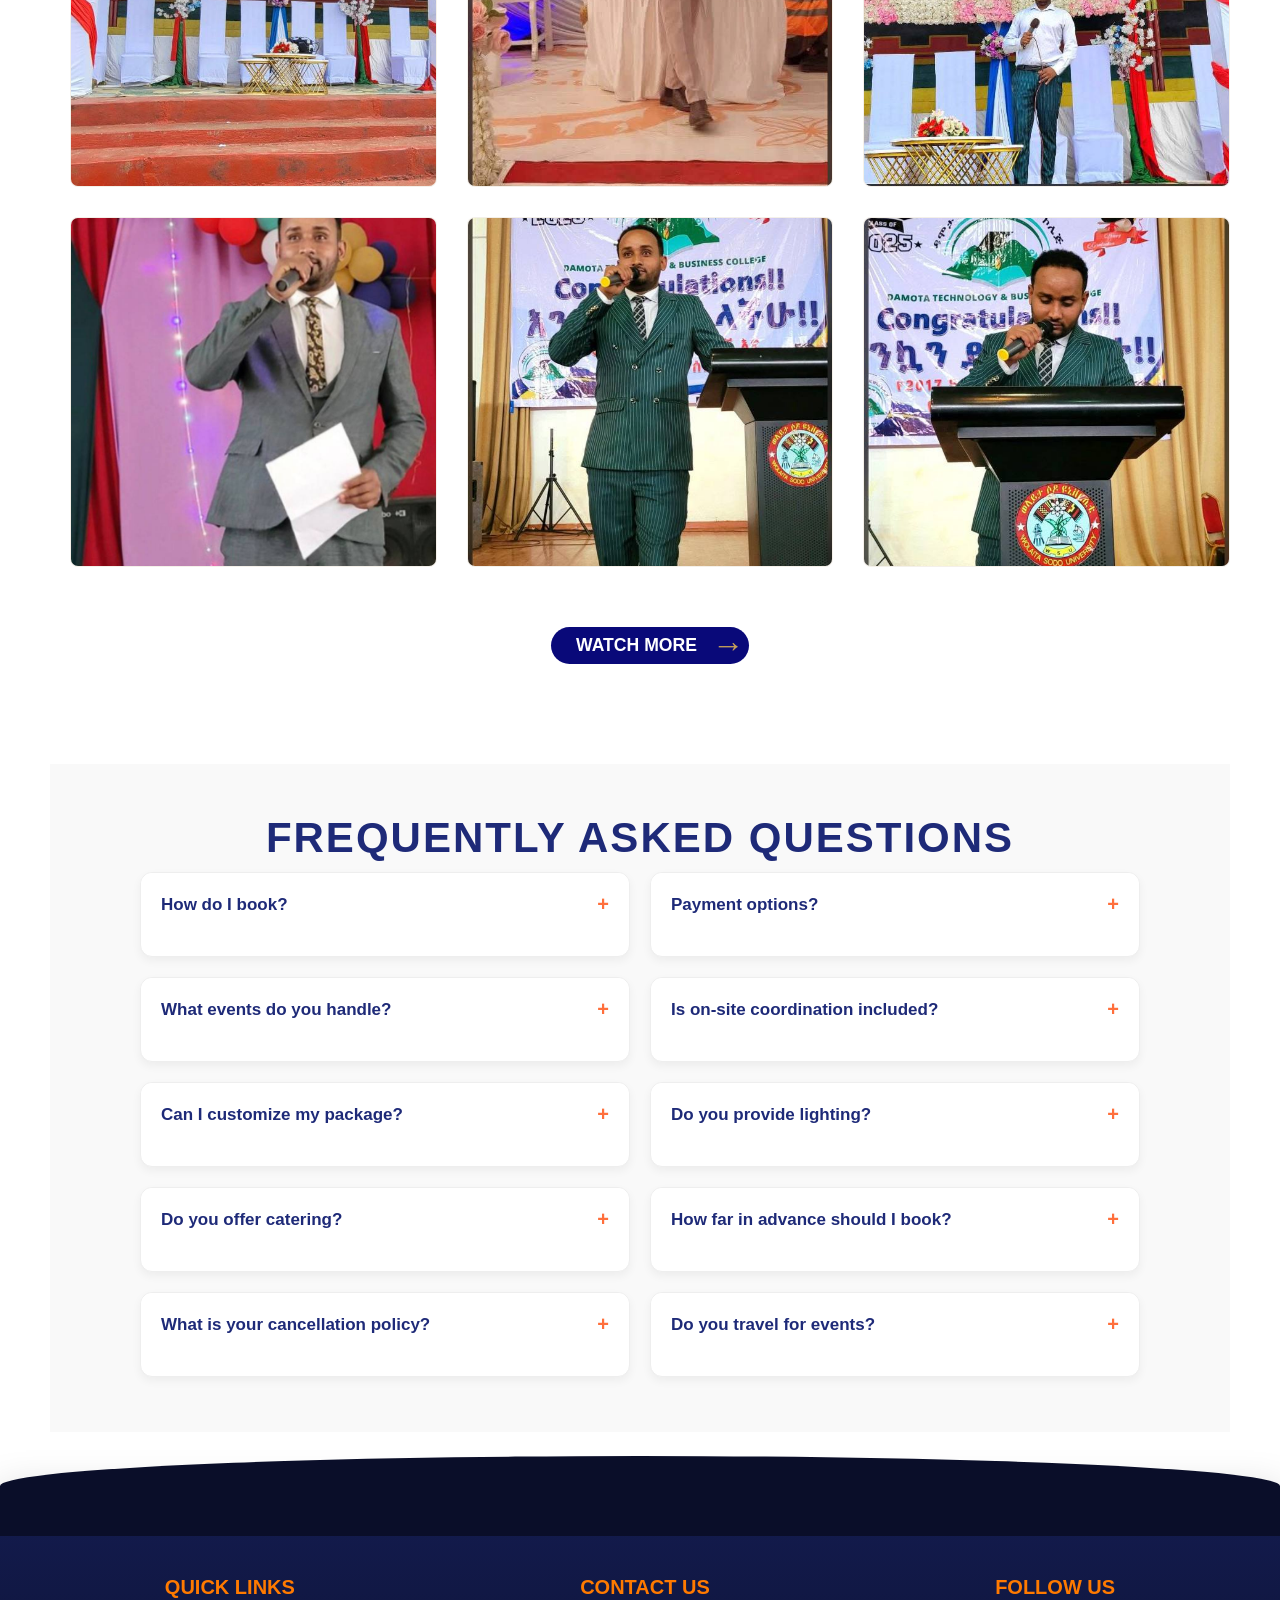
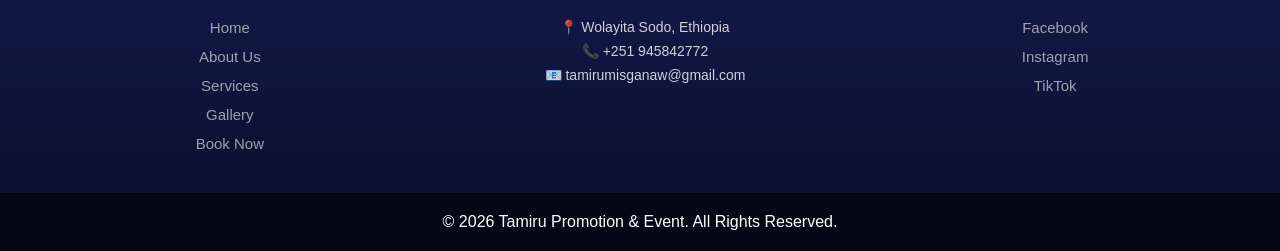
==== commit e79a9322: "mobile responssie" ====
--- a/index.html
+++ b/index.html
@@ -19,7 +19,8 @@
     display: flex;
     flex-direction: column;
     min-height: 100vh;
-    
+    /* This 'spacer' ensures your text starts BELOW the blue bar */
+    padding-top: 90px; 
 }
 .main-content {
     flex: 1;
@@ -42,7 +43,7 @@
 section {
     width: 100%;
     max-width: 100vw;
-    overflow: hidden;
+    /* Removed overflow: hidden so it doesn't fight with the navbar */
 }
     .transition-overlay {
       position: fixed;
@@ -55,14 +56,15 @@
     .transition-overlay.active { transform: translateX(0); }
 
     /* STEP 1a: STICKY NAVBAR */
-    header {
-      position: sticky;
-      top: 0;
-      z-index: 1000;
-      background: white;
-      box-shadow: 0 2px 10px rgba(0,0,0,0.1);
-    }
-
+   header {
+  position: fixed; /* Fixes the 'disappearing' issue on mobile */
+  top: 0;
+  left: 0;
+  width: 100%; 
+  z-index: 9999; /* Tells the phone this is the top layer */
+  background: white;
+  box-shadow: 0 2px 10px rgba(0,0,0,0.1);
+}
     /* STEP 1b: BACK TO TOP BUTTON CSS */
     #backToTop {
       position: fixed;
--- a/style.css
+++ b/style.css
@@ -89,13 +89,13 @@
 /* HERO */
 /* Hero Text Size Increase */
 .hero .overlay h1 {
-  font-size: 40px;
+  font-size: 42px;
    /* main title */
    margin-right: 25px;
 }
 
 .hero .overlay h3 {
-  font-size: 22px; /* subtitles */
+  font-size: 24px; /* subtitles */
   margin-left: 8px;
 }
 
@@ -187,14 +187,14 @@
 }
 
 .service-box p {
-  font-size: 16px;
+  font-size: 18px;
   color: #555;
   margin-bottom: 20px;
 }
 
 .service-box button {
   padding: 10px 25px;
-  font-size: 16px;
+  font-size: 18px;
   border: none;
   border-radius: 5px;
   background: #ff7a00;
@@ -240,7 +240,7 @@
 
 .about-content h2 {
   color: #1e2a78;
-  font-size: 28px;
+  font-size: 34px;
 }
 
 .about-content h2 span {
@@ -315,14 +315,14 @@
 }
 
 .card p {
-  font-size: 16px;
+  font-size:  18px;
   color: #555;
   margin-bottom: 20px;
 }
 
 .card button {
   padding: 10px 25px;
-  font-size: 16px;
+  font-size: 18px;
   border: none;
   border-radius: 5px;
   background: #ff7a00;
@@ -400,7 +400,7 @@
 }
 
 .testimonial-card p {
-  font-size: 16px;
+  font-size:  18px;
   color: #555;
   line-height: 1.5;
 }
@@ -530,7 +530,7 @@
 .faq-question {
   width: 100%;
   padding: 15px 20px;
-  font-size: 16px;
+  font-size: 26px;
   text-align: left;
   background: #ffffff;
   color: #333;
@@ -617,7 +617,7 @@
 
 .why-text-content p {
   color: #555;
-  font-size: 14px;
+  font-size: 18px;
   line-height: 1.6;
   margin: 0;
 }
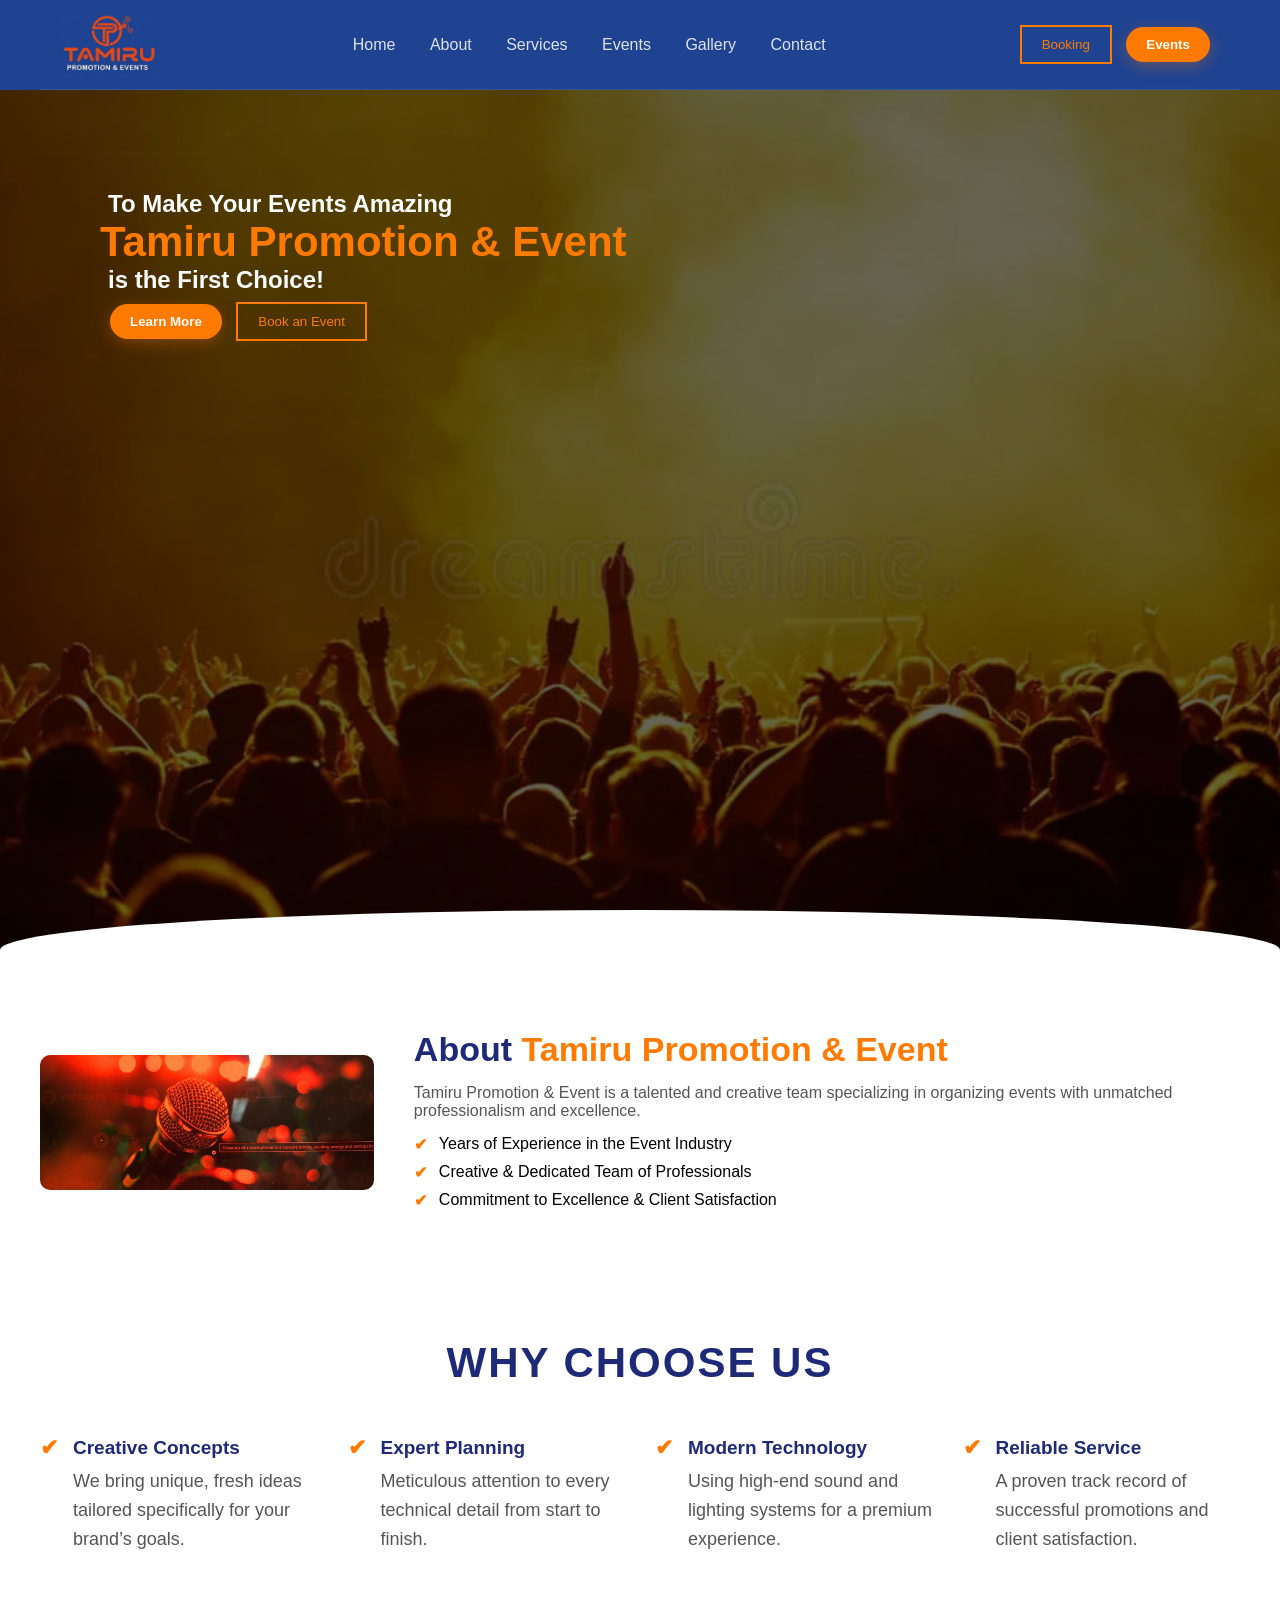
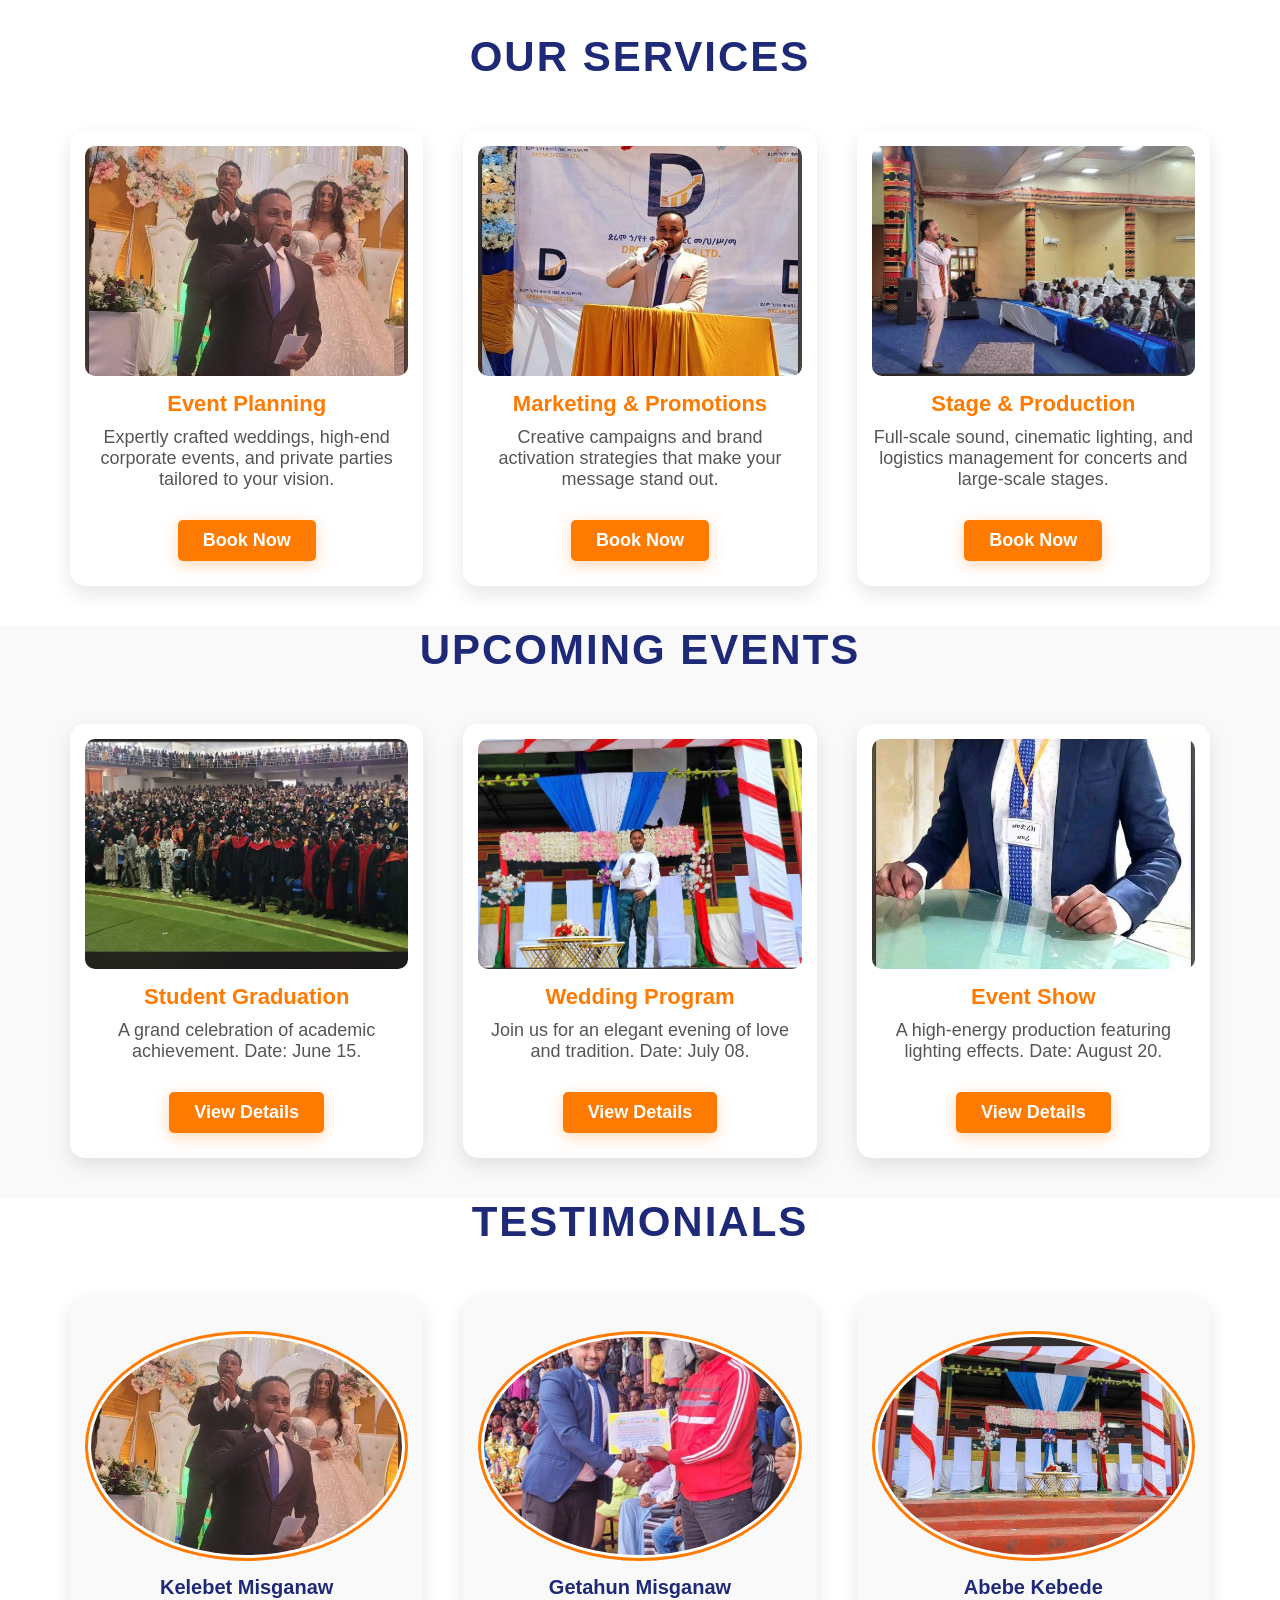
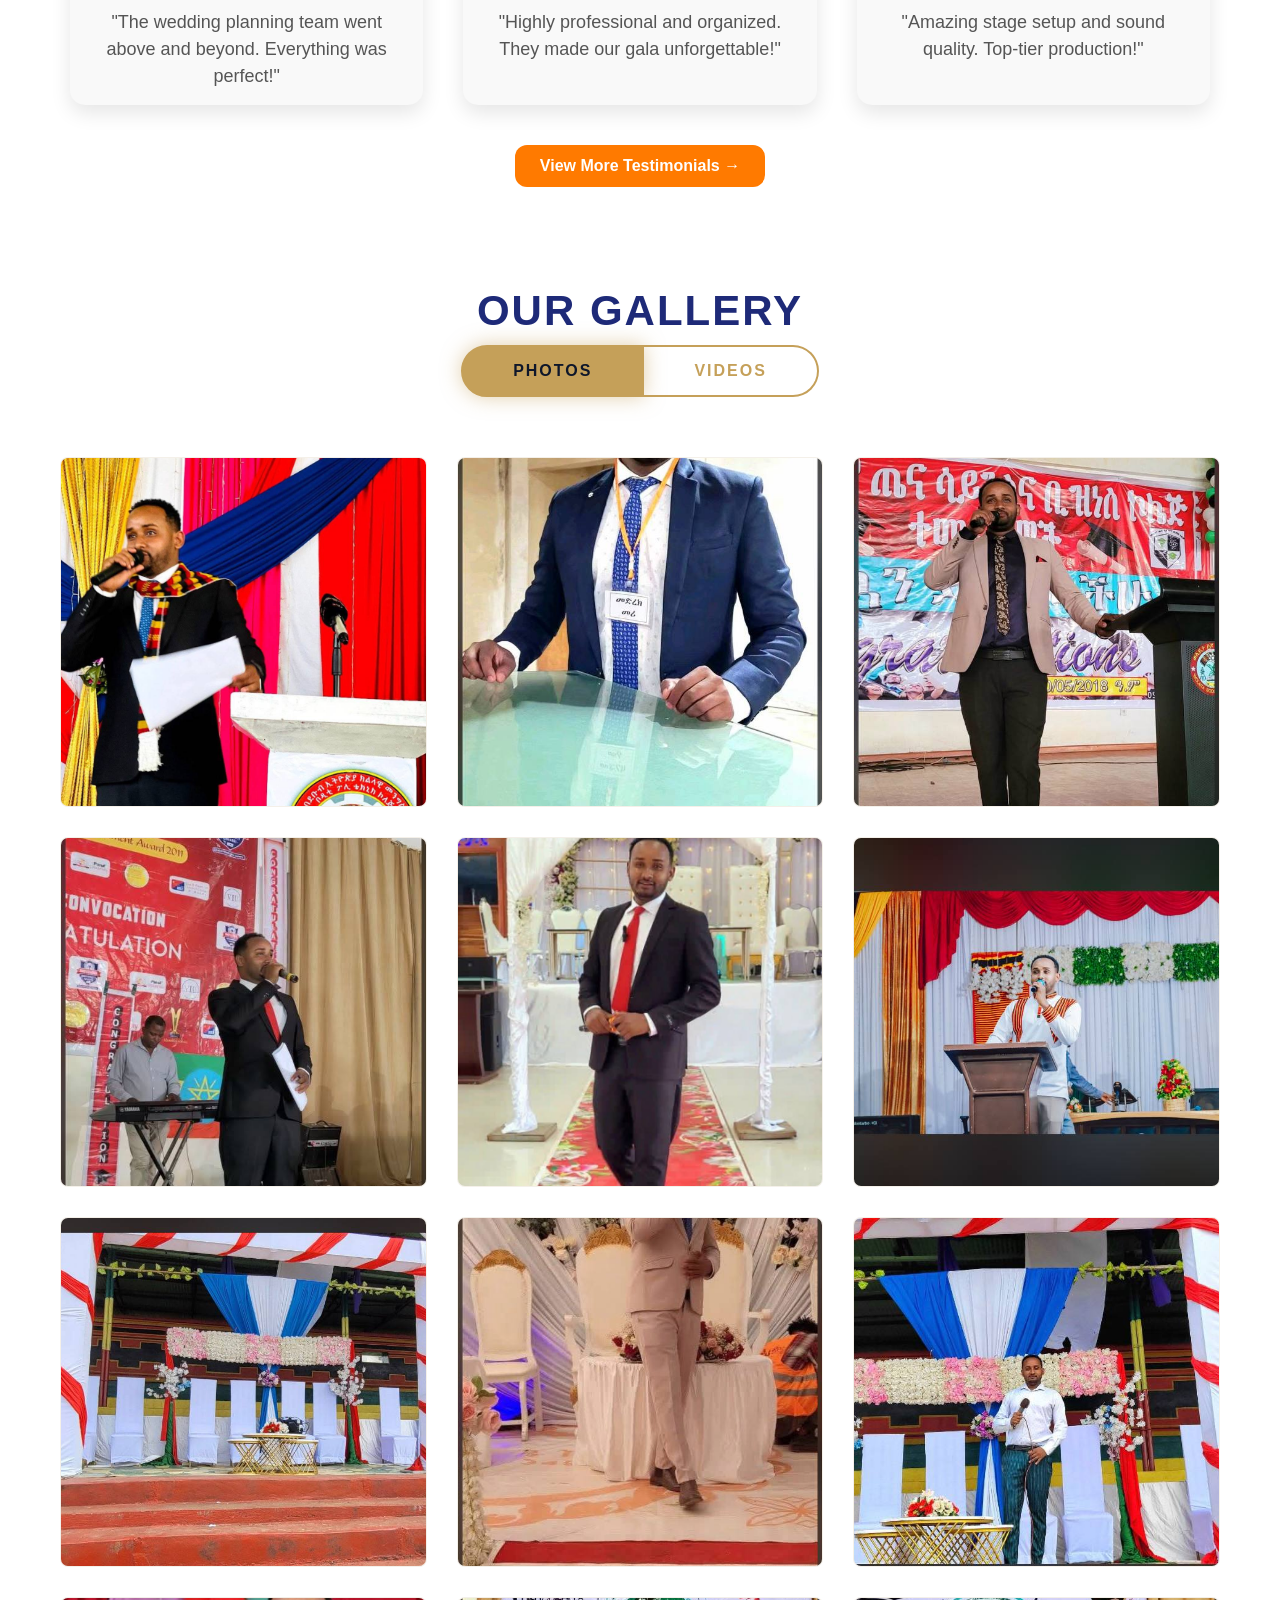
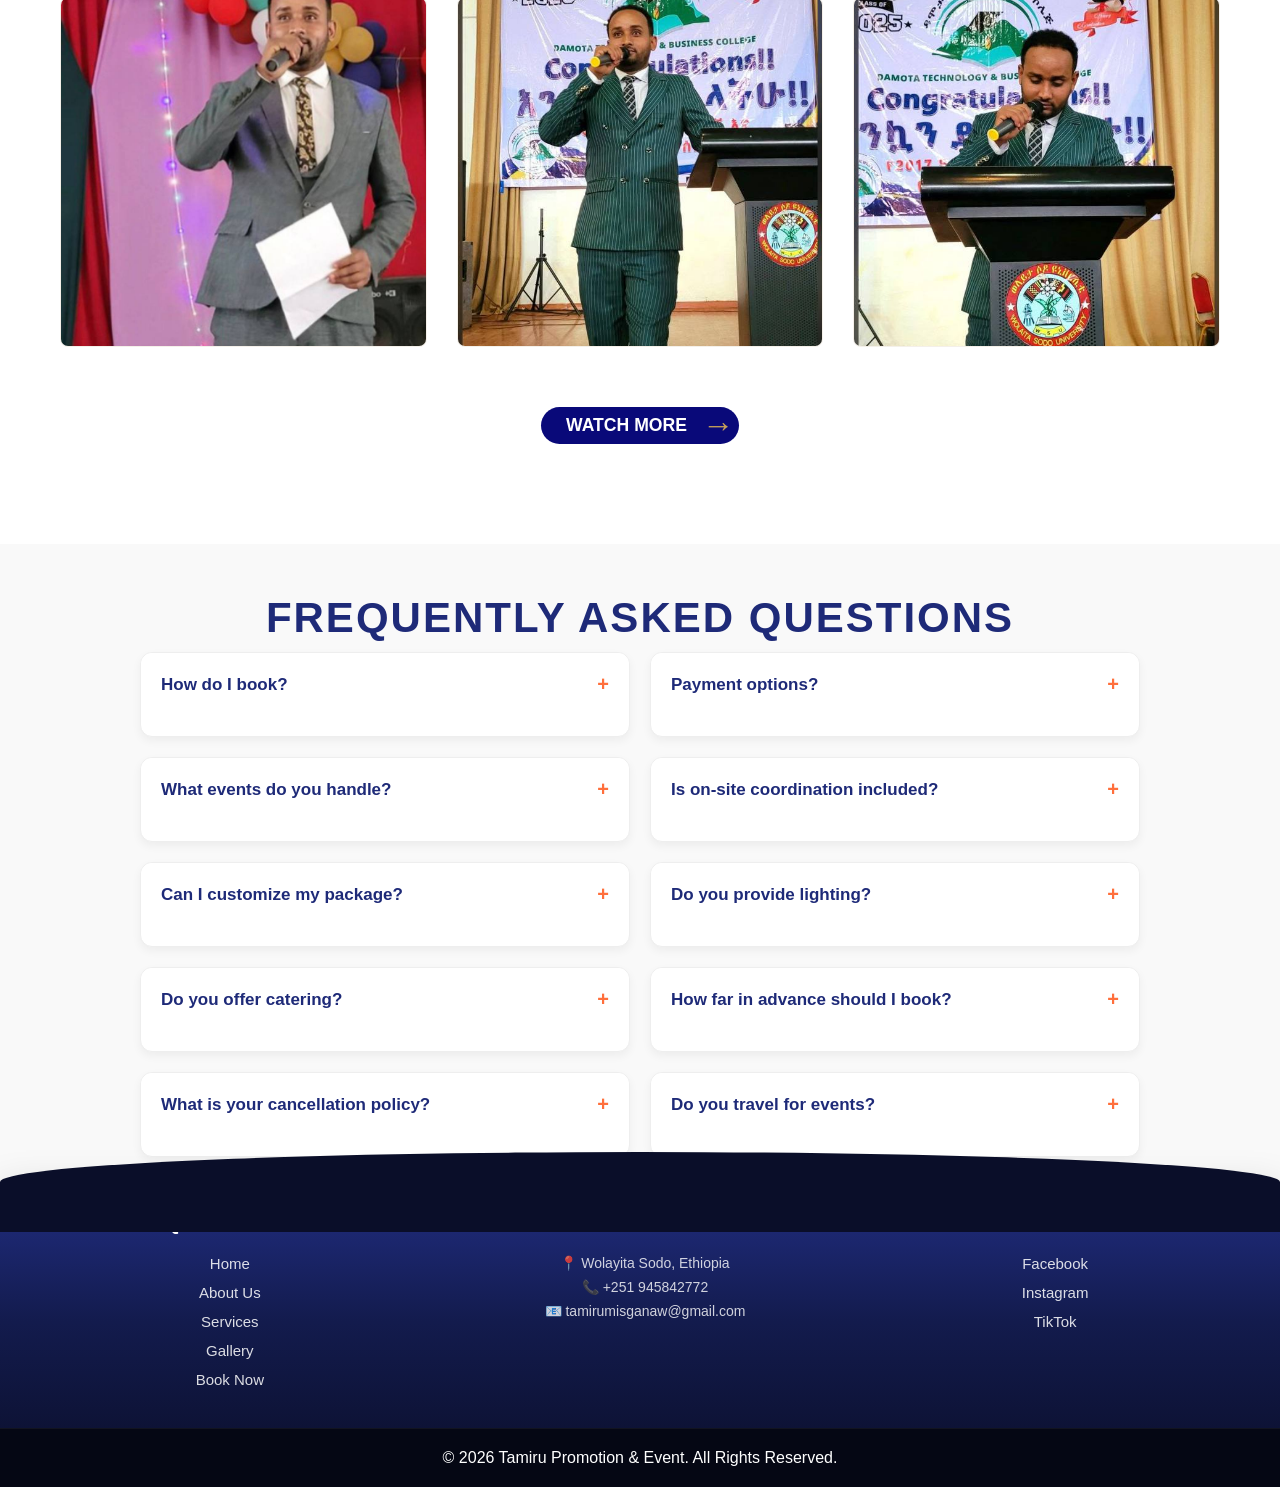
==== commit 14be8a18: "Fixed layout, footer colors, testimonials, and UI improvements" ====
--- a/index.html
+++ b/index.html
@@ -6,67 +6,171 @@
 
   <title>Tamiru Promotions | Excellence in Events</title>
   <link rel="stylesheet" href="style.css">
-  <style>
-    html { scroll-behavior: smooth; scroll-padding-top: 90px; }
-    /*STOP SIDE-SCROLLING AND SWIPING BETWEEN PARTS */
-html, body {
-    height: 100%;
-    margin: 0;
-    padding: 0;
-}
-
-body {
-    display: flex;
-    flex-direction: column;
-    min-height: 100vh;
-    /* This 'spacer' ensures your text starts BELOW the blue bar */
-    padding-top: 90px; 
-}
-.main-content {
-    flex: 1;
-}
-/* Ensure the body takes up the full screen so footer can sit at the bottom */
-/* This pushes the footer to the absolute bottom of the page */
-#contact {
-    margin-top: auto !important;
-}
-/* This pushes the footer to the bottom if content is short */
-
-/* Force the entrance curtain to stop existing once it slides away */
-.entrance-curtain.hide {
-    transform: translateX(100%);
-    visibility: hidden; /* This prevents it from being "scrolled into" */
-    pointer-events: none;
-}
-
-/* Ensure no section is wider than the viewport */
-section {
-    width: 100%;
-    max-width: 100vw;
-    /* Removed overflow: hidden so it doesn't fight with the navbar */
-}
+<style>
+    /* 1. REMOVE ALL EXTERNAL GAPS AND MOVEMENT */
+    html, body {
+        margin: 0 !important;
+        padding: 0 !important;
+        width: 100%;
+        min-width: 1200px; /* Maintains your desktop structure */
+        overflow-x: hidden; /* STOPS LEFT-RIGHT SHIFTING */
+        position: relative;
+    }
+
+    /* 2. PIN THE HEADER (STOPS TOP MOVEMENT) */
+    header { 
+        position: sticky; 
+        top: 0; 
+        left: 0;
+        width: 100%;
+        height: 90px;
+        z-index: 2000; 
+        background: rgb(31, 67, 145);
+        backdrop-filter: blur(10px);
+        display: flex;
+        justify-content: center;
+        /* Remove margin/padding to ensure it touches the top edge */
+        margin: 0 !important; 
+    }
+
+    .navbar {
+        width: 1200px;
+        display: flex;
+        justify-content: space-between;
+        align-items: center;
+        padding: 0 20px;
+        box-sizing: border-box;
+    }
+
+    /* 3. STABILIZE MAIN CONTENT */
+    .main-content {
+        margin-top: 0 !important; /* Prevents white gap at the top */
+        width: 100%;
+    }
+
+    /* Ensure the Hero section touches the Header exactly */
+    .hero {
+        margin-top: 0 !important;
+        padding-top: 0 !important;
+        width: 100%;
+        overflow: hidden;
+    }
+
+    /* 4. LOCK INTERNAL CONTAINERS */
+    .container, 
+    .about-container, 
+    .services-container, 
+    .why-container-wrapper,
+    .faq-container,
+    .gallery-container,
+    .service-boxes, 
+    .cards, 
+    .testimonial-cards {
+        width: 1200px !important;
+        margin: 0 auto !important;
+        box-sizing: border-box !important;
+    }
+.testimonial-img {
+    width: 85px;
+    height: 85px;
+    border-radius: 50%;
+    object-fit: cover;
+    display: block;
+    margin: 20px auto 10px auto;
+    border: 3px solid #ff7a00;
+    padding: 3px;
+    background: white;
+}
+    /* 5. FIX FOOTER ALIGNMENT */
+    .site-end-section {
+        width: 100% !important;
+        margin-left: 0 !important;
+        margin-right: 0 !important;
+        position: relative;
+        left: 0;
+    }
+
+    .master-footer-grid {
+        width: 1200px !important;
+        margin: 0 auto !important;
+    }
+
+    /* 6. HIDE TRANSITION OVERLAY GAPS */
     .transition-overlay {
-      position: fixed;
-      top: 0; left: 0; width: 100%; height: 100%;
-      background: #ea580c;
-      z-index: 9999;
-      transform: translateX(-100%);
-      transition: transform 0.5s ease-in-out;
-    }
-    .transition-overlay.active { transform: translateX(0); }
-
-    /* STEP 1a: STICKY NAVBAR */
-   header {
-  position: fixed; /* Fixes the 'disappearing' issue on mobile */
-  top: 0;
-  left: 0;
-  width: 100%; 
-  z-index: 9999; /* Tells the phone this is the top layer */
-  background: white;
-  box-shadow: 0 2px 10px rgba(0,0,0,0.1);
-}
-    /* STEP 1b: BACK TO TOP BUTTON CSS */
-    #backToTop {
+        display: none; /* Temporarily hiding to ensure no movement disruption */
+    }
+    /* --- THE 3-CARD GRID CONTAINER --- */
+.service-boxes, .cards, .testimonial-cards {
+    display: grid !important;
+    grid-template-columns: repeat(3, 1fr) !important; 
+gap: 180px !important;
+    width: 1200px !important;
+    padding: 40px 30px !important; 
+    margin: 0 auto !important;
+    box-sizing: border-box !important;
+    flex-shrink: 0 !important;
+
+    justify-items: center !important;
+    justify-content: center !important; /* ✅ ADD THIS */
+}
+
+@media (max-width: 768px) {
+  .service-boxes,
+  .cards,
+  .testimonial-cards {
+    grid-template-columns: 1fr !important;
+    padding-left: 20px !important;
+    padding-right: 20px !important;
+  }
+}
+.services, .events, .testimonials {
+  width: 100%;
+  max-width: 100%;
+  margin: 0 auto;
+  padding: 0 !important;
+}
+.services {
+  width: 100%;
+  max-width: 100%;
+  margin: 0 auto;
+  padding-left: 0;
+  padding-right: 0;
+}
+@media (max-width: 768px) {
+  .service-boxes {
+    grid-template-columns: 1fr !important;
+    padding-left: 20px !important;
+    padding-right: 20px !important;
+  }
+}
+/* --- THE INDIVIDUAL CARD --- */
+.service-boxes,
+.cards,
+.testimonial-cards {
+  display: grid !important;
+  grid-template-columns: repeat(3, 1fr) !important;
+  gap: 40px !important;
+  width: 1200px;
+  margin: 0 auto;
+}
+.service-box,
+.card,
+.testimonial-card {
+  width: 100%;
+}
+/* --- IMAGE & CONTENT (REMAINS SAME) --- */
+.service-box img, .card img, .testimonial-card img {
+    width: 100% !important;
+    height: 230px !important;
+    object-fit: cover;
+    display: block;
+}
+
+.card-body, .service-content {
+    padding: 20px;
+    text-align: center;
+}
+   #backToTop {
       position: fixed;
       bottom: 30px;
       right: 30px;
@@ -85,70 +189,32 @@
       transition: 0.3s;
     }
     #backToTop:hover { transform: scale(1.1); background-color: #c2410c; }
-
-    /* UNIFIED CARD ALIGNMENT LOGIC */
-    /* --- UNIVERSAL RESET FOR ACCURATE SIZING --- */
-/* --- FIXED 3-COLUMN GRID (NO HORIZONTAL SCROLL) --- */
-/* --- FIXED 3-COLUMN GRID (NO HORIZONTAL SCROLL) --- */
-/* --- THE MASTER WRAPPER FIX --- */
-.container, .wrapper {
-    width: 100%;
-    max-width: 1200px;
-    margin: 0 auto;
-    box-sizing: border-box;
-}
-
-/* --- THE 3-CARD GRID (ZERO HORIZONTAL SCROLL) --- */
-.service-boxes, .cards, .testimonial-cards {
-    display: grid !important;
-    /* This divides 1200px into 3 exact columns minus the 20px gaps */
-    grid-template-columns: repeat(3, 1fr) !important; 
-    gap: 20px;
- max-width: 1200px !important;
-width: 100% !important;
-    margin: 0 auto !important;
-    padding: 40px 0 !important;
-    
-    /* Disables all side movement */
-    overflow-x: hidden !important; 
-    overflow-y: visible !important;
-    box-sizing: border-box !important;
-}
-
-/* --- UNIFIED CARD SIZE --- */
-.service-box, .card, .testimonial-card {
-    width: 100% !important; /* Automatically becomes ~386px */
-    background: #ffffff;
-    border-radius: 15px;
-    box-shadow: 0 10px 30px rgba(0,0,0,0.1);
-    box-sizing: border-box !important;
-    overflow: hidden;
-}
-
-/* --- IMAGE FIX --- */
-.service-box img, .card img, .testimonial-card img {
-    width: 100%;
-    height: 230px;
-    object-fit: cover;
-}
-    .btn-primary {
-      width: fit-content;
-      align-self: center;
-    }
-    
-
-/* 1. THE OUTER BOX: Make the Blue go edge-to-edge */
-/* --- FOOTER OUTER (Full Width & Smooth Dark) --- */
-/* --- THE OUTER FOOTER (Full Width & Dark) --- */
-.site-end-section {
-    background: linear-gradient(180deg, #131b4d 0%, #0a0e29 100%) !important; /* Deep Dark Blue */
-    width: 100vw !important;
-    position: relative;
-    left: 50%;
-    margin-left: -50vw !important;
-    padding: 60px 0 0 0;
-    border-top: 4px solid #ff7a00; /* Your Brand Orange */
-    color: white;
+    #loader {
+    position: fixed;
+    inset: 0;
+    background: #1f4391;
+    display: flex;
+    align-items: center;
+    justify-content: center;
+    z-index: 9999;
+}
+
+.spinner {
+    width: 60px;
+    height: 60px;
+    border: 6px solid #fff;
+    border-top: 6px solid #ff7a00;
+    border-radius: 50%;
+    animation: spin 1s linear infinite;
+}
+
+@keyframes spin {
+    0% { transform: rotate(0); }
+    100% { transform: rotate(360deg); }
+}
+
+#loader.hidden {
+    display: none;
 }
 
 /* --- THE INNER GRID (Centered) --- */
@@ -214,8 +280,26 @@
 }
 .site-end-section {
     position: relative;
-}
-
+    background: #1f4391; /* ensure dark background */
+    color: #ffffff;
+}
+
+
+.site-end-section p,
+.site-end-section a,
+.site-end-section h3 {
+    color: #ffffff !important;
+}
+
+/* specifically target contact block */
+.contact-text-group p {
+    color: #ffffff !important;
+}
+
+/* footer bottom text */
+.legal-bottom-bar p {
+    color: #ffffff !important;
+}
 /* SMOOTH CURVE */
 .site-end-section::before {
     content: "";
@@ -277,10 +361,11 @@
   border-top-left-radius: 100% 80px;
   border-top-right-radius: 100% 80px;
 }
-  </style>
-</head>
-
-<body>
+</style></head>
+
+<body><div id="loader">
+  <div class="spinner"></div>
+</div>
 <div class="main-content">
 <header id="mainHeader">
   <div class="navbar">
@@ -306,8 +391,8 @@
 
 <button id="backToTop" onclick="scrollToTop()">↑</button>
 
-<section class="hero" id="home">
-  <div class="overlay">
+<section class="hero" id="home" style="margin-top: 0px  ;">
+  <div class="overlay" >
     <h3>To Make Your Events Amazing</h3>
     <h1><span>Tamiru Promotion & Event</span></h1>
     <h3>is the First Choice!</h3>
@@ -434,37 +519,27 @@
 
 <section class="testimonials">
   <h2 class="section-title">Testimonials</h2>
-
-  <div class="testimonial-cards">
-
-    <div class="testimonial-card">
-      <img src="images/wedding5.jpg" alt="Kelebet"
-        style="width: 80px; height: 80px; border-radius: 50%; margin: 20px auto 0;">
-      <h3 style="text-align: center;">Kelebet Misganaw</h3>
-      <p style="text-align: center;">
-        "The wedding planning team went above and beyond. Everything was perfect!"
-      </p>
-    </div>
-
-    <div class="testimonial-card">
-      <img src="images/testimonals4.jpg" alt="Getahun"
-        style="width: 80px; height: 80px; border-radius: 50%; margin: 20px auto 0;">
-      <h3 style="text-align: center;">Getahun Misganaw</h3>
-      <p style="text-align: center;">
-        "Highly professional and organized. They made our gala unforgettable!"
-      </p>
-    </div>
-
-    <div class="testimonial-card">
-      <img src="images/wedding1.jpg" alt="Abebe"
-        style="width: 80px; height: 80px; border-radius: 50%; margin: 20px auto 0;">
-      <h3 style="text-align: center;">Abebe Kebede</h3>
-      <p style="text-align: center;">
-        "Amazing stage setup and sound quality. Top-tier production!"
-      </p>
-    </div>
-
-  </div>
+<div class="testimonial-cards">
+
+  <div class="testimonial-card">
+    <img class="testimonial-img" src="images/wedding5.jpg" alt="Kelebet">
+    <h3>Kelebet Misganaw</h3>
+    <p>"The wedding planning team went above and beyond. Everything was perfect!"</p>
+  </div>
+
+  <div class="testimonial-card">
+    <img class="testimonial-img" src="images/testimonals4.jpg" alt="Getahun">
+    <h3>Getahun Misganaw</h3>
+    <p>"Highly professional and organized. They made our gala unforgettable!"</p>
+  </div>
+
+  <div class="testimonial-card">
+    <img class="testimonial-img" src="images/wedding1.jpg" alt="Abebe">
+    <h3>Abebe Kebede</h3>
+    <p>"Amazing stage setup and sound quality. Top-tier production!"</p>
+  </div>
+
+</div>
 
   <!-- ✅ VIEW MORE BUTTON -->
   <a href="javascript:void(0)" 
@@ -607,7 +682,6 @@
     <p>&copy; 2026 Tamiru Promotion & Event. All Rights Reserved.</p>
   </div>
 </footer>
-
 <script>
   // STEP 1: BUTTON LOGIC
   const topBtn = document.getElementById("backToTop");
@@ -725,6 +799,12 @@
     });
 });
 
+window.addEventListener("load", function () {
+    setTimeout(() => {
+        document.getElementById("loader").classList.add("hidden");
+    }, 3000); // 👈 3 seconds loading
+});
+
 </script>
 </body>
 </html>
--- a/style.css
+++ b/style.css
@@ -15,38 +15,44 @@
 header {
   position: fixed;
   top: 0;
-  width: 100%;
+  width: 100%; /* Keeps the background stretching edge-to-edge */
   z-index: 2000;
-  transition: all 0.5s cubic-bezier(0.4, 0, 0.2, 1); /* Professional "Smoothness" */
-}
-
+  transition: all 0.5s cubic-bezier(0.4, 0, 0.2, 1);
+  background: rgba(23, 40, 151, 0.9); /* Move background here from .navbar */
+  backdrop-filter: blur(10px);
+}
 /* THE NAVBAR DESIGN */
 .navbar {
   display: flex;
   justify-content: space-between;
   align-items: center;
-  /* Deep Blue with a bit of transparency for the 'Smooth' feel */
-  background: rgba(23, 40, 151, 0.9); 
+  /* FIX: Lock the width to match your sections */
+  width: 1200px !important; 
+  margin: 0 auto !important; /* This centers the links on your laptop */
+  
   color: white;
-  padding: 0 50px;
+  padding: 0 20px; /* Reduced padding since width is now fixed */
   height: 90px;
-  backdrop-filter: blur(10px); /* Frosted Glass Effect */
   border-bottom: 1px solid rgba(255, 255, 255, 0.1);
   transition: all 0.5s ease;
+  background: transparent !important; /* Make this transparent so the header color shows */
 }
 
 /* WHEN YOU SCROLL DOWN */
+header.scrolled {
+  background: rgba(30, 42, 120, 0.98);
+  box-shadow: 0 10px 30px rgba(0, 0, 0, 0.3);
+}
+
 header.scrolled .navbar {
-  height: 70px; /* Becomes thinner and sleeker */
-  background: rgba(30, 42, 120, 0.98); /* Becomes more solid */
-  box-shadow: 0 10px 30px rgba(0, 0, 0, 0.3);
-}
-
+  height: 70px;
+}
 /* LOGO IMAGE SMOOTHNESS */
 .logo-img {
   height: 65px;
   transition: height 0.5s ease;
   display: block;
+  
 }
 
 header.scrolled .logo-img {
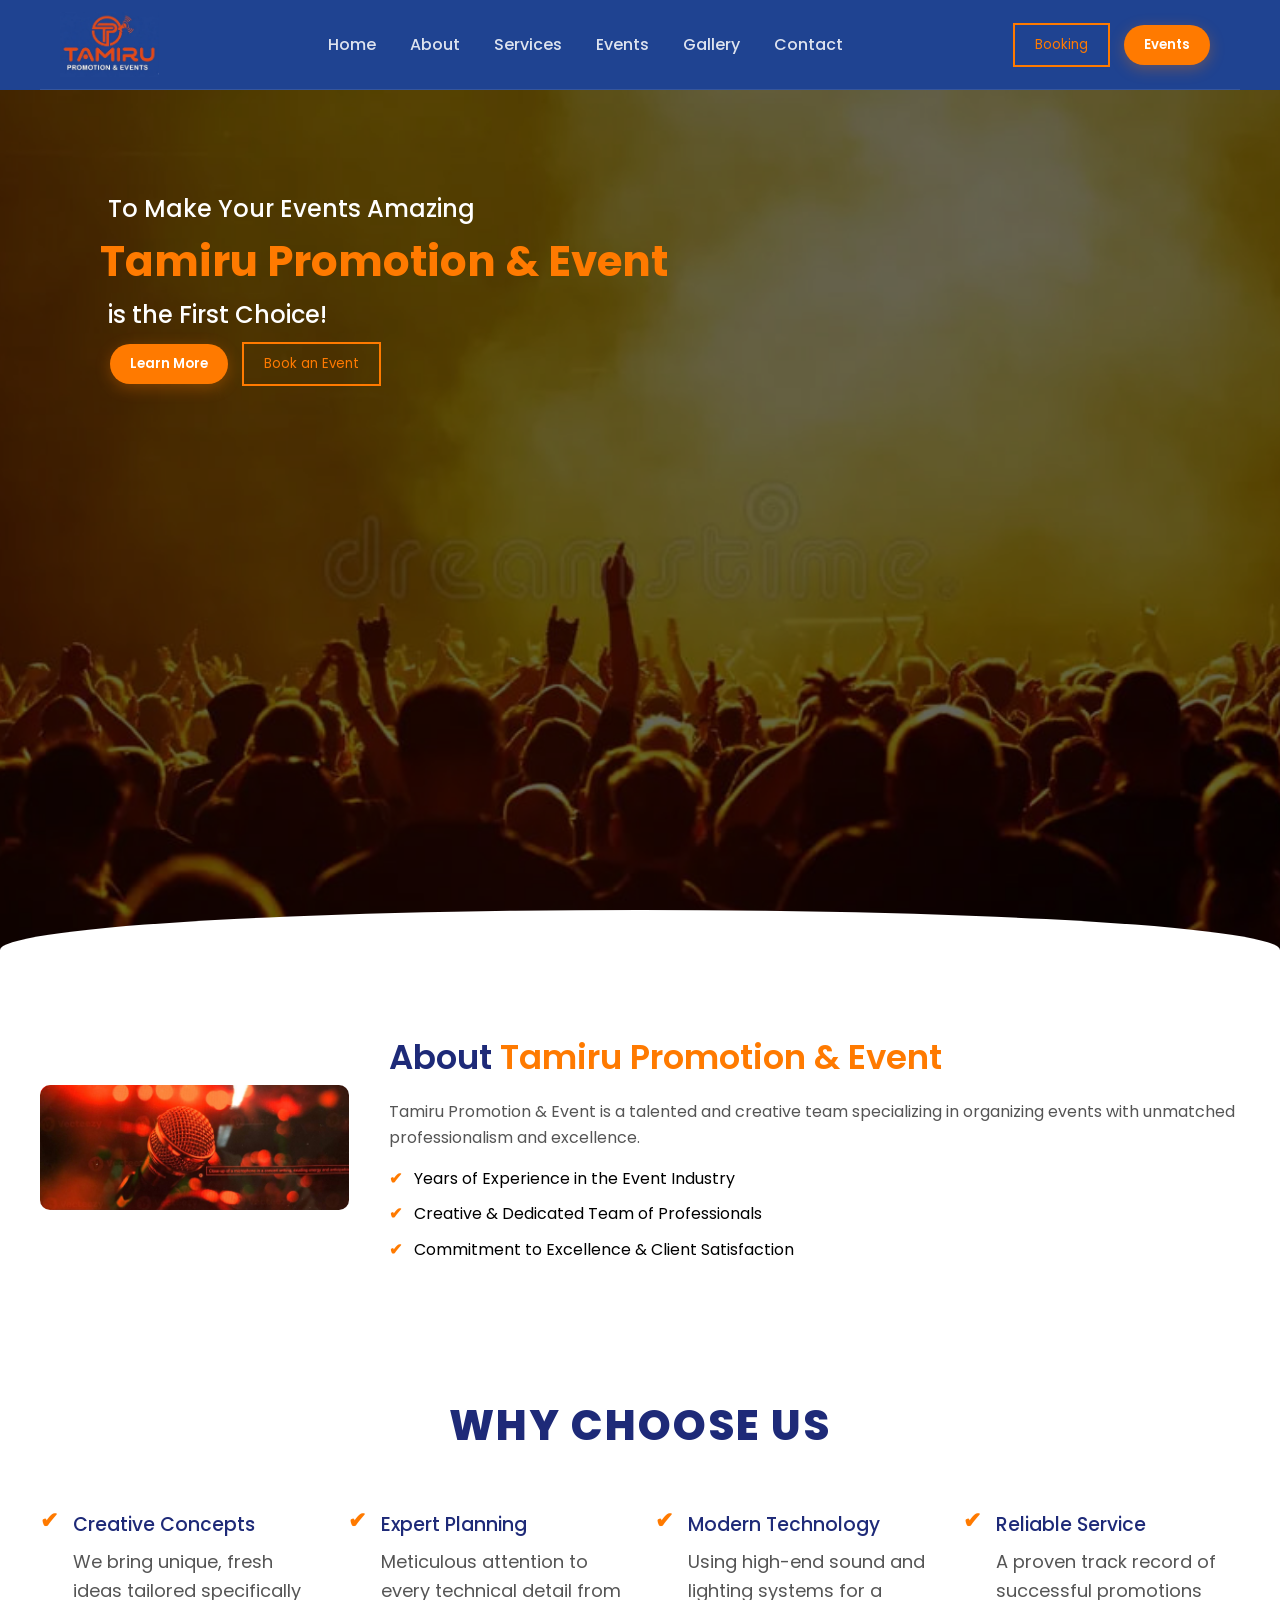
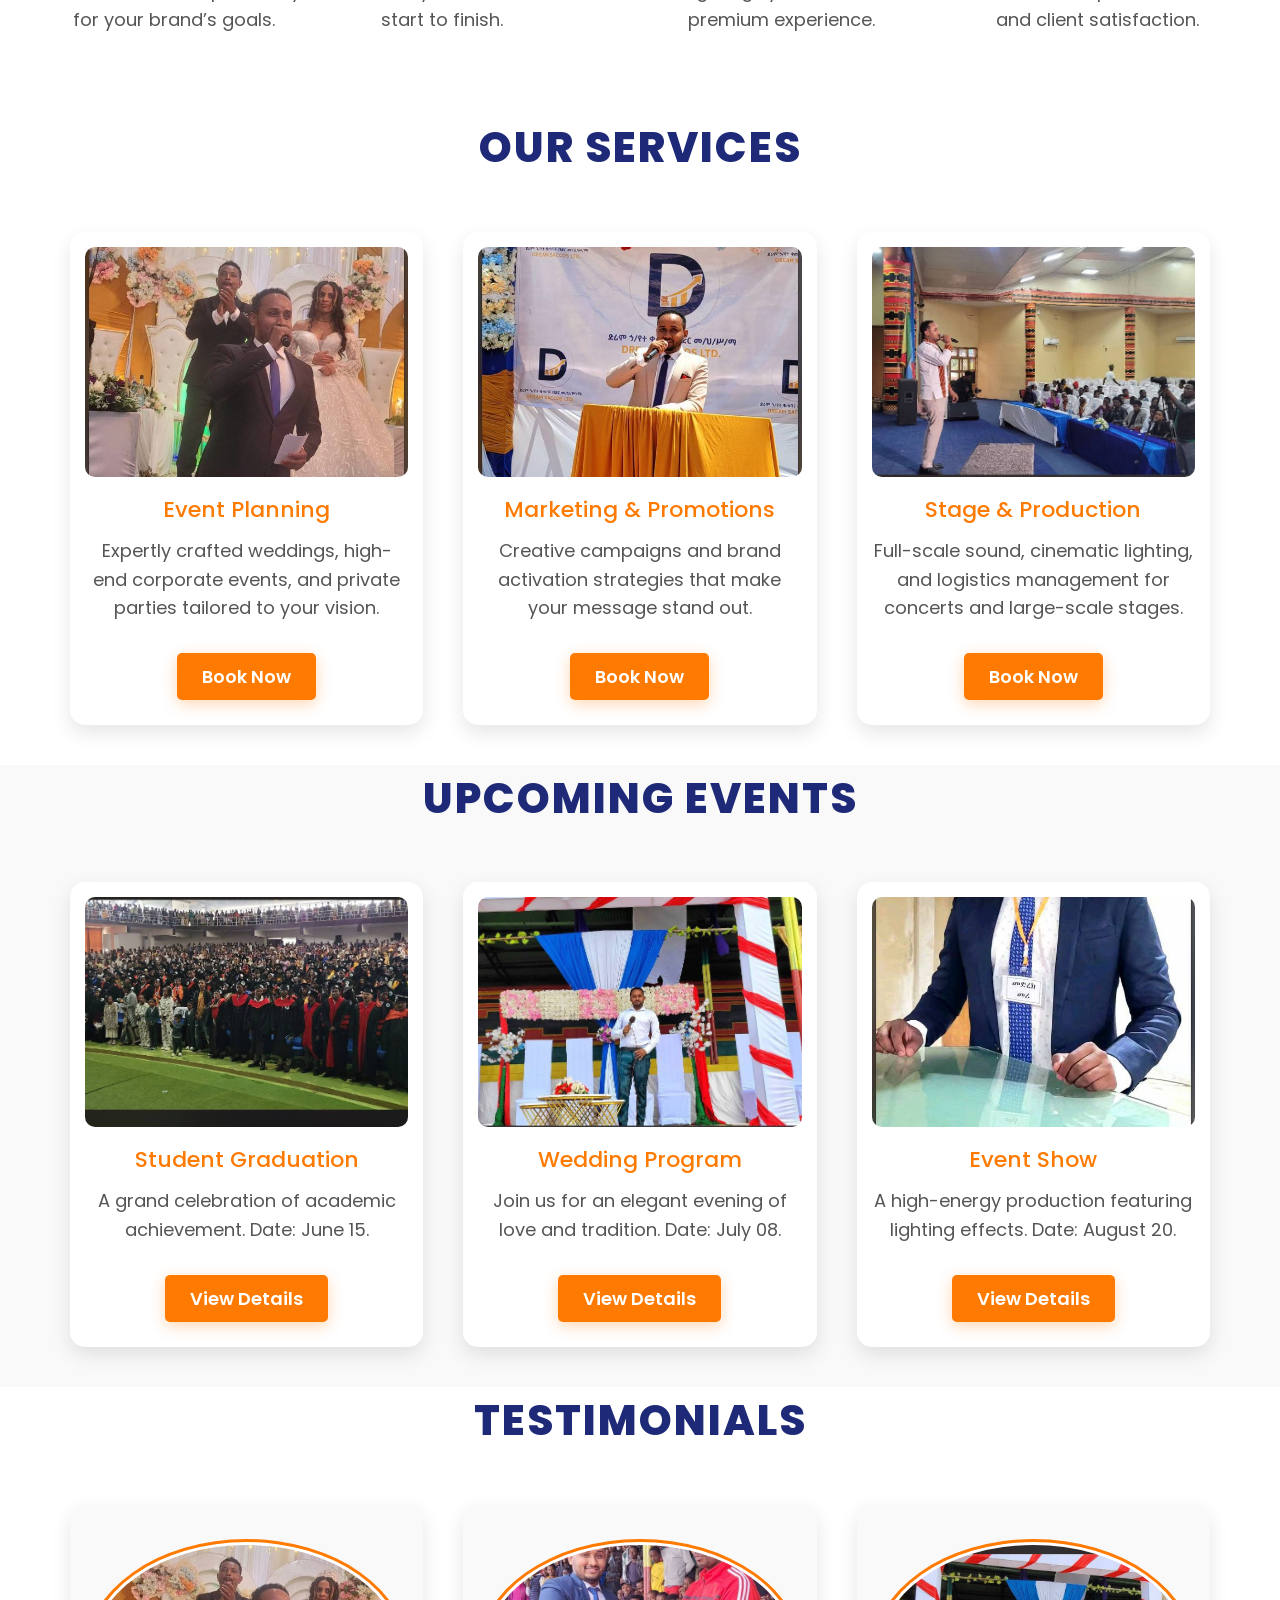
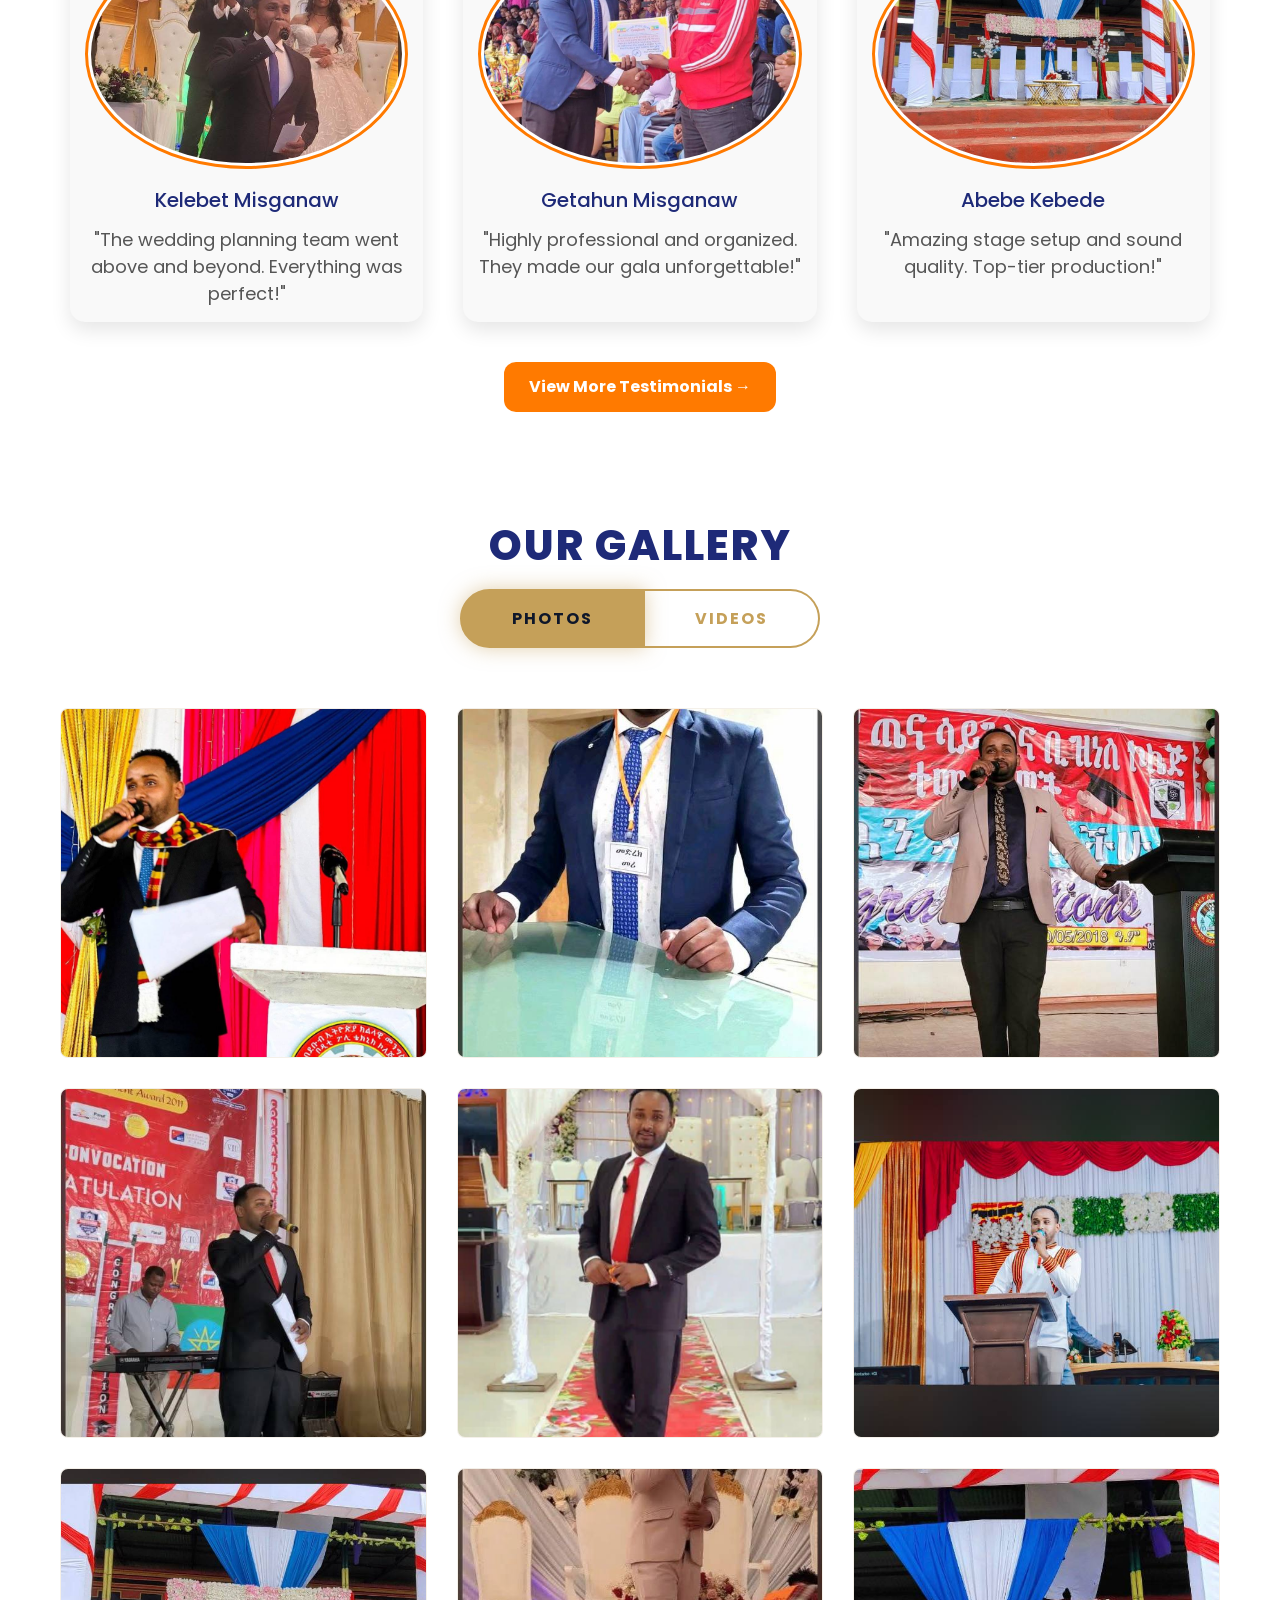
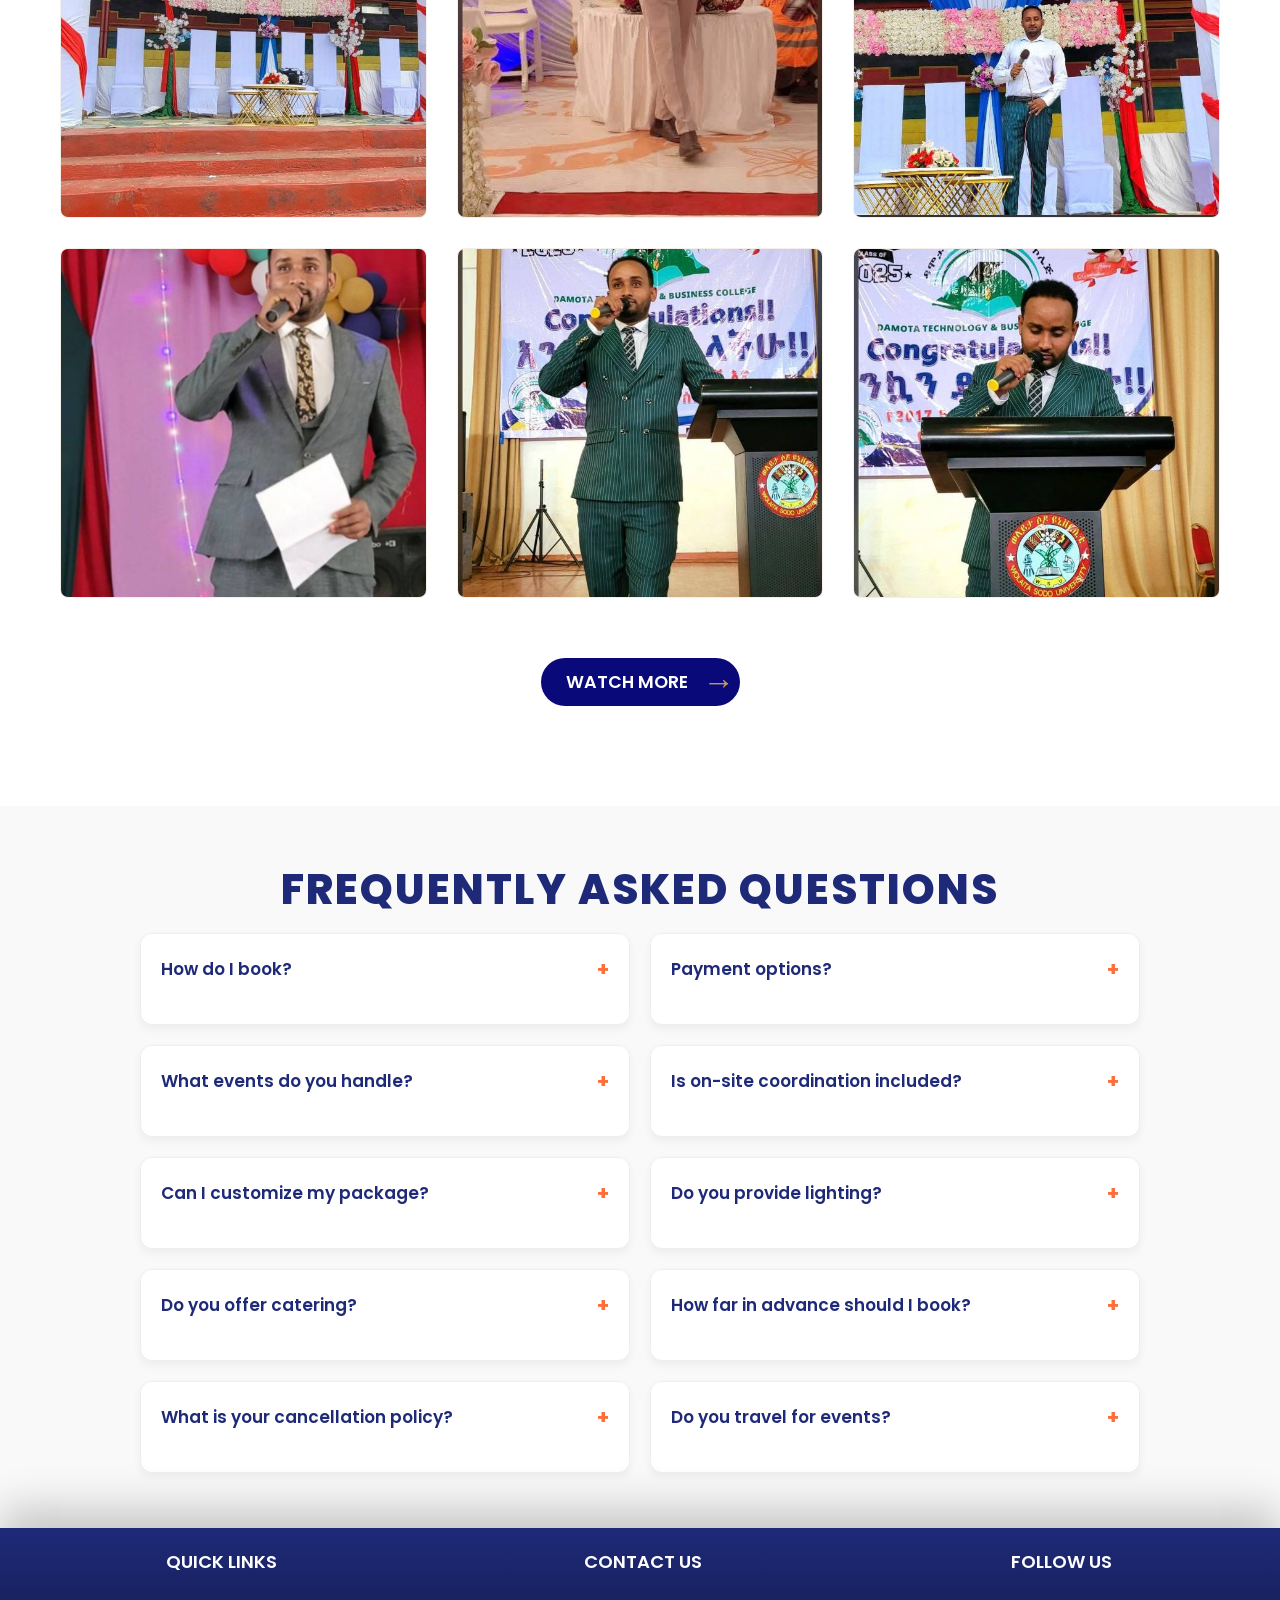
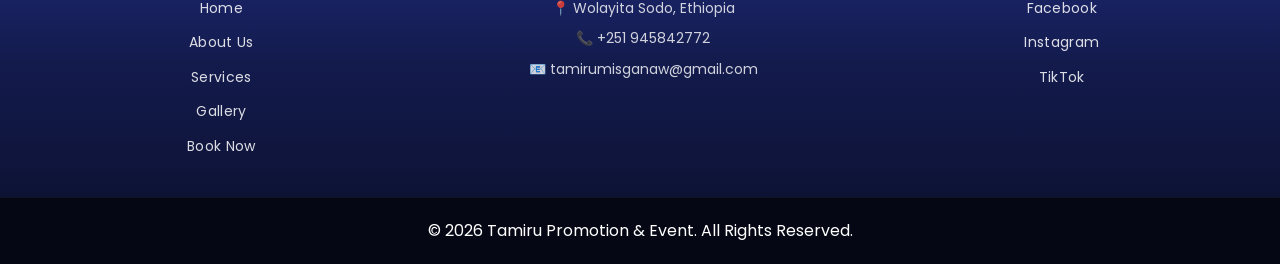
==== commit 0ece5370: "some feature improvment" ====
--- a/index.html
+++ b/index.html
@@ -6,13 +6,37 @@
 
   <title>Tamiru Promotions | Excellence in Events</title>
   <link rel="stylesheet" href="style.css">
+  <link href="https://fonts.googleapis.com/css2?family=Poppins:wght@300;400;500;600;700&display=swap" rel="stylesheet">
 <style>
+  :root {
+  --font-normal: 16px;
+}
+
+body {
+  font-size: var(--font-normal);
+  line-height: 1.6;
+}
+
+h1 {
+  font-size: 32px;
+  font-weight: 700;
+}
+
+h2 {
+  font-size: 26px;
+  font-weight: 600;
+}
+
+h3 {
+  font-size: 18px;
+  font-weight: 500;
+}
     /* 1. REMOVE ALL EXTERNAL GAPS AND MOVEMENT */
     html, body {
         margin: 0 !important;
         padding: 0 !important;
         width: 100%;
-        min-width: 1200px; /* Maintains your desktop structure */
+       min-width: 100%; /* Maintains your desktop structure */
         overflow-x: hidden; /* STOPS LEFT-RIGHT SHIFTING */
         position: relative;
     }
@@ -218,6 +242,8 @@
 }
 
 /* --- THE INNER GRID (Centered) --- */
+
+/* --- THE INNER GRID (Centered) --- */
 .master-footer-grid {
     width: 1200px !important;
     margin: 0 auto !important;
@@ -248,7 +274,9 @@
 .footer-nav-list a {
     color: rgba(255, 255, 255, 0.7);
     text-decoration: none;
-    font-size: 15px;
+ font-size: 14px;
+font-weight: 400;
+letter-spacing: 0.3px;
     transition: all 0.3s ease-in-out;
     display: inline-block;
 }
@@ -312,7 +340,9 @@
     
     border-top-left-radius: 100% 60px;
     border-top-right-radius: 100% 60px;
-}
+    z-index: -1;
+}
+
 .site-end-section {
     background: linear-gradient(
         to bottom,
@@ -329,7 +359,13 @@
     transform: translateY(40px);
     transition: all 0.8s ease;
 }
-
+.footer-title-sub {
+    color: #ff7a00;
+    margin: 20px 0;  /* top & bottom spacing */
+   font-size: 18px;
+font-weight: 600;
+    text-transform: uppercase;
+}
 .fade-in.show {
     opacity: 1;
     transform: translateY(0);
@@ -360,6 +396,23 @@
   
   border-top-left-radius: 100% 80px;
   border-top-right-radius: 100% 80px;
+}
+@media (max-width: 768px) {
+  h1 {
+    font-size: 24px;
+  }
+
+  h2 {
+    font-size: 20px;
+  }
+
+  h3 {
+    font-size: 16px;
+  }
+
+  p {
+    font-size: 14px;
+  }
 }
 </style></head>
 
--- a/style.css
+++ b/style.css
@@ -3,7 +3,7 @@
       margin: 0;
       padding: 0;
       box-sizing: border-box;
-      font-family: sans-serif;
+     font-family: 'Poppins', sans-serif;
     }
 
     body {
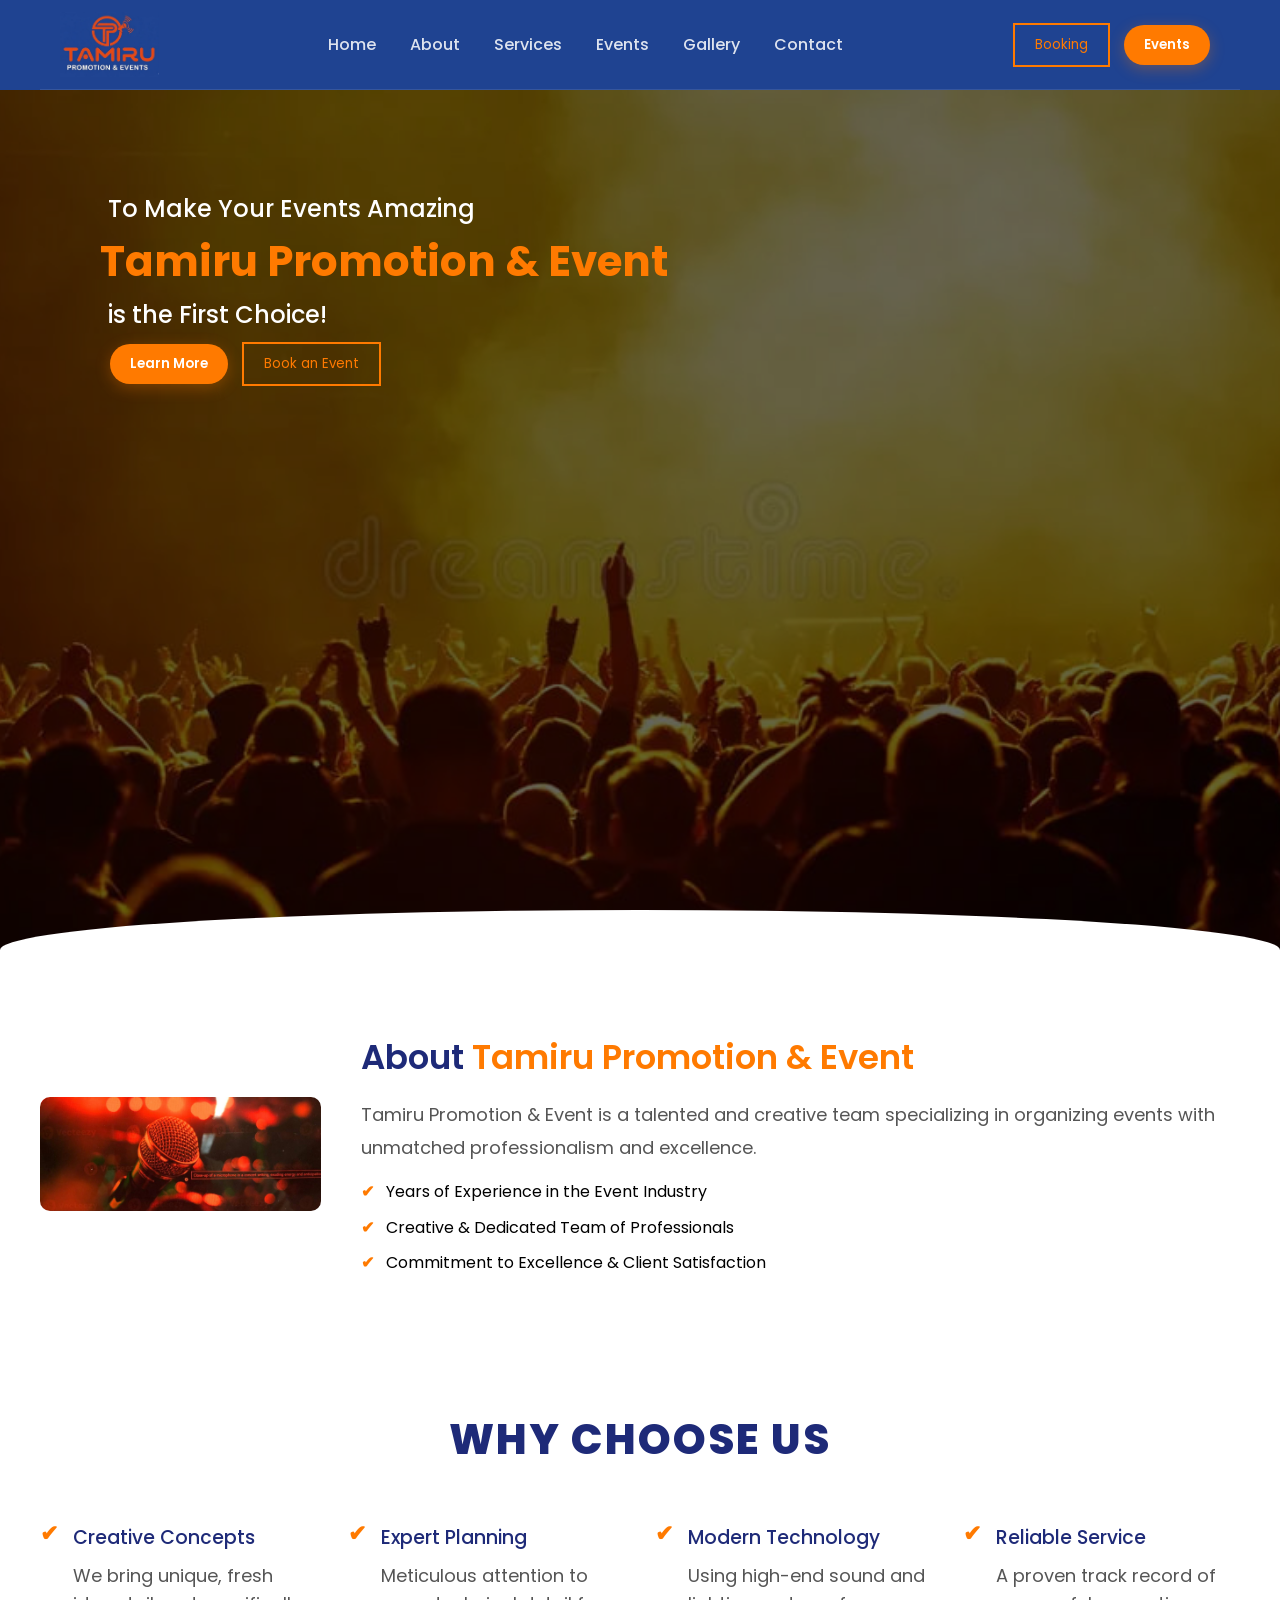
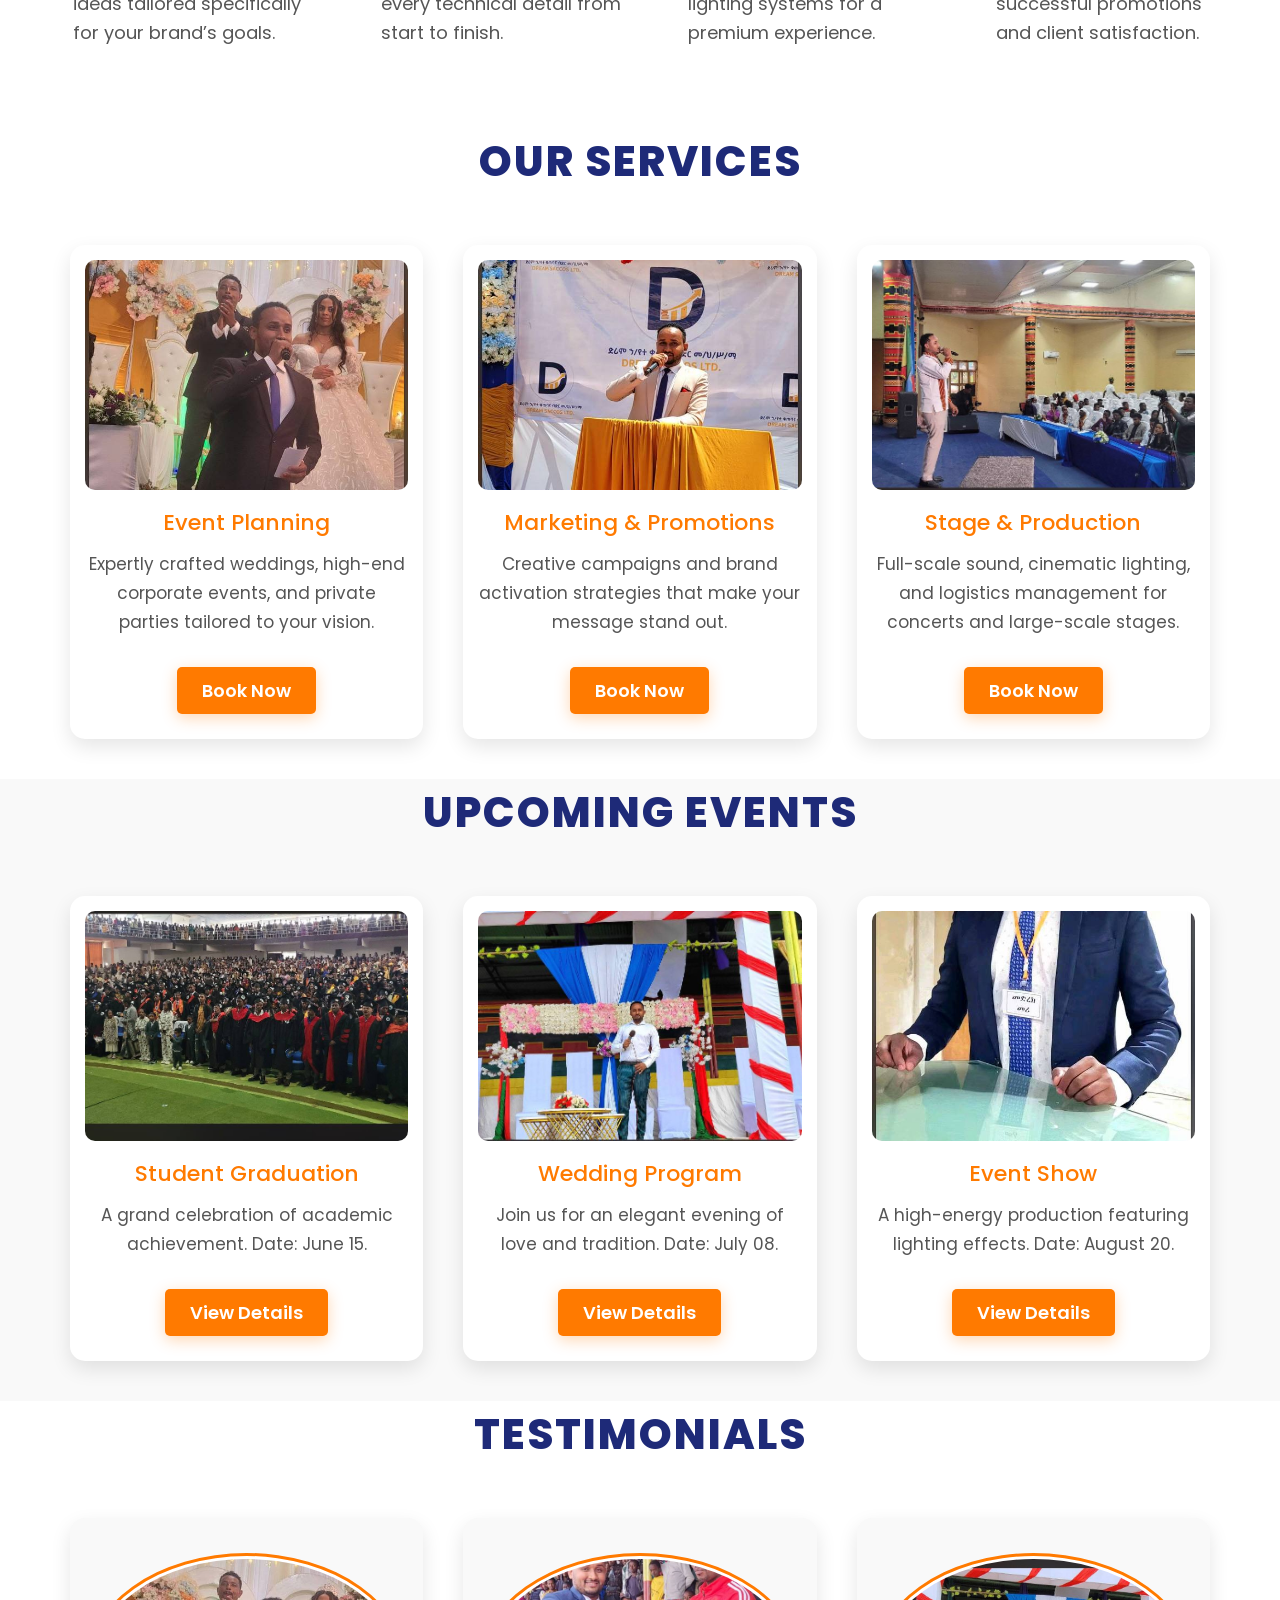
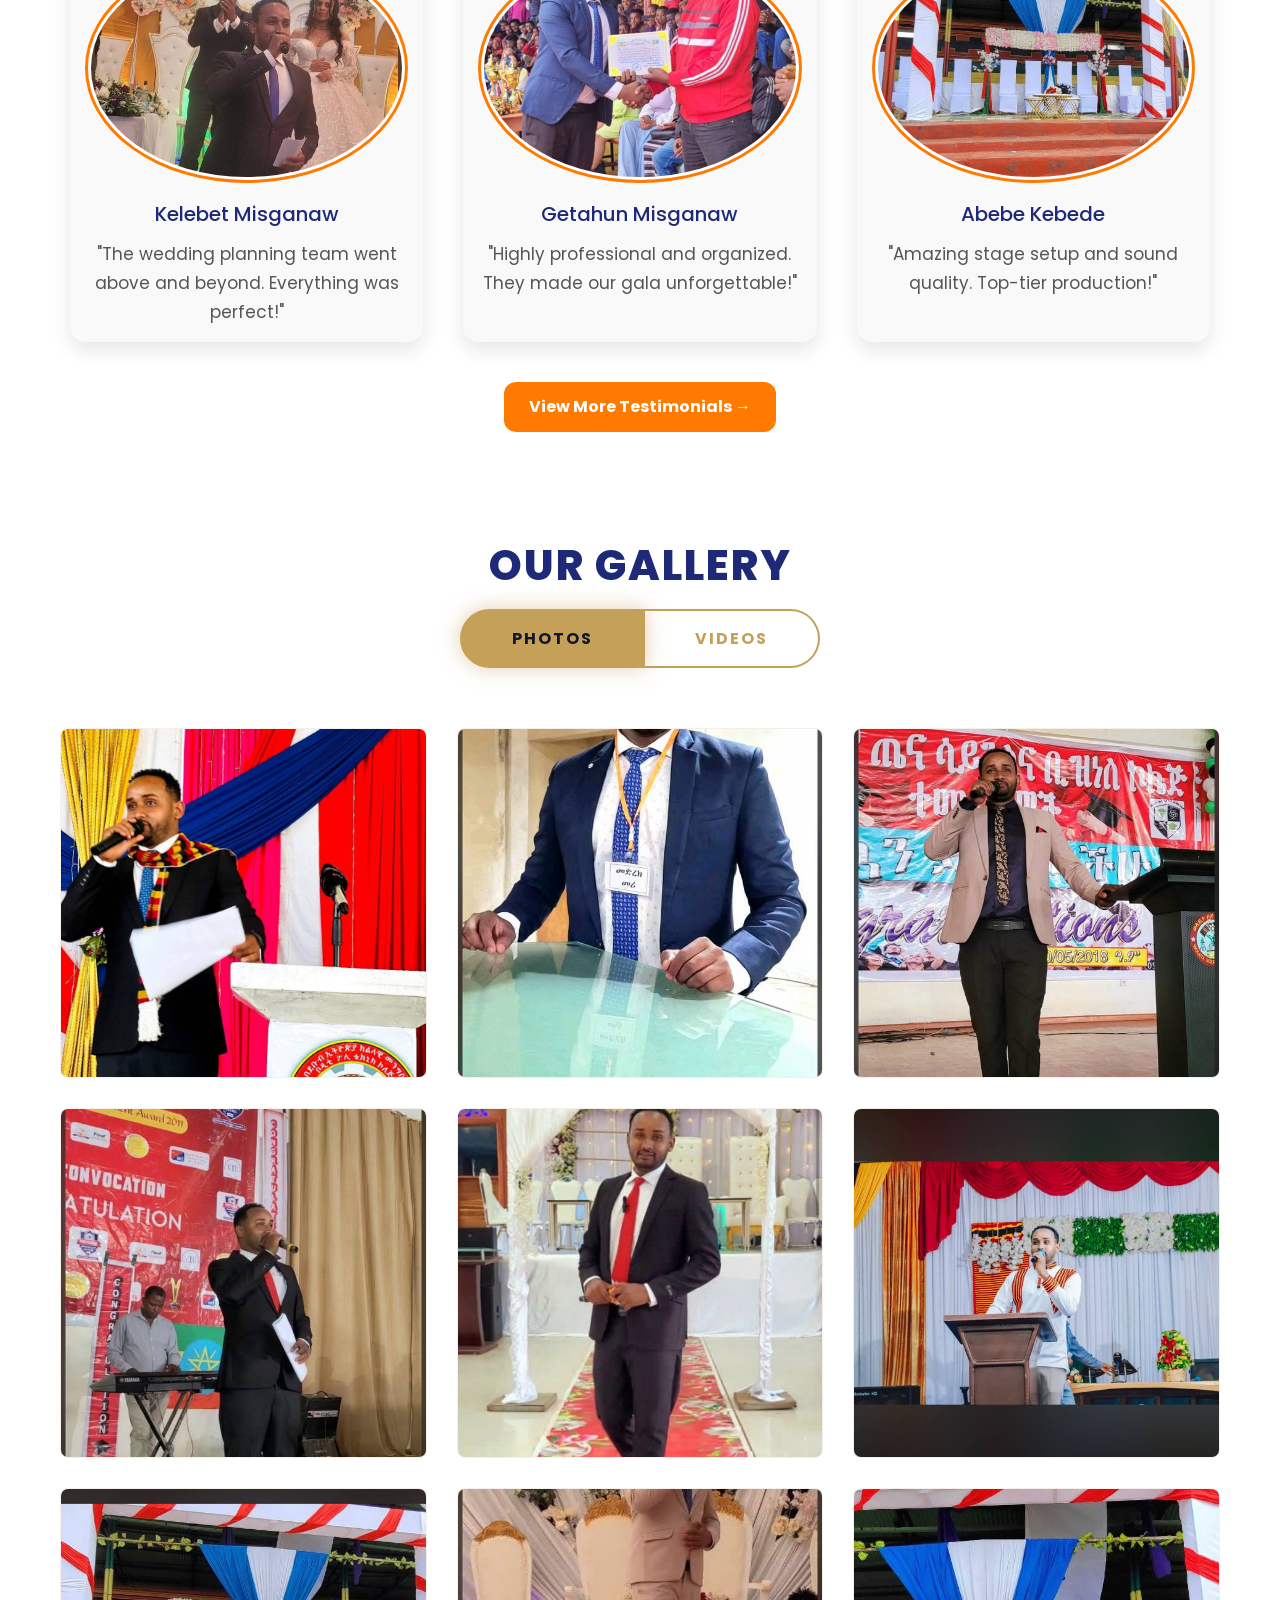
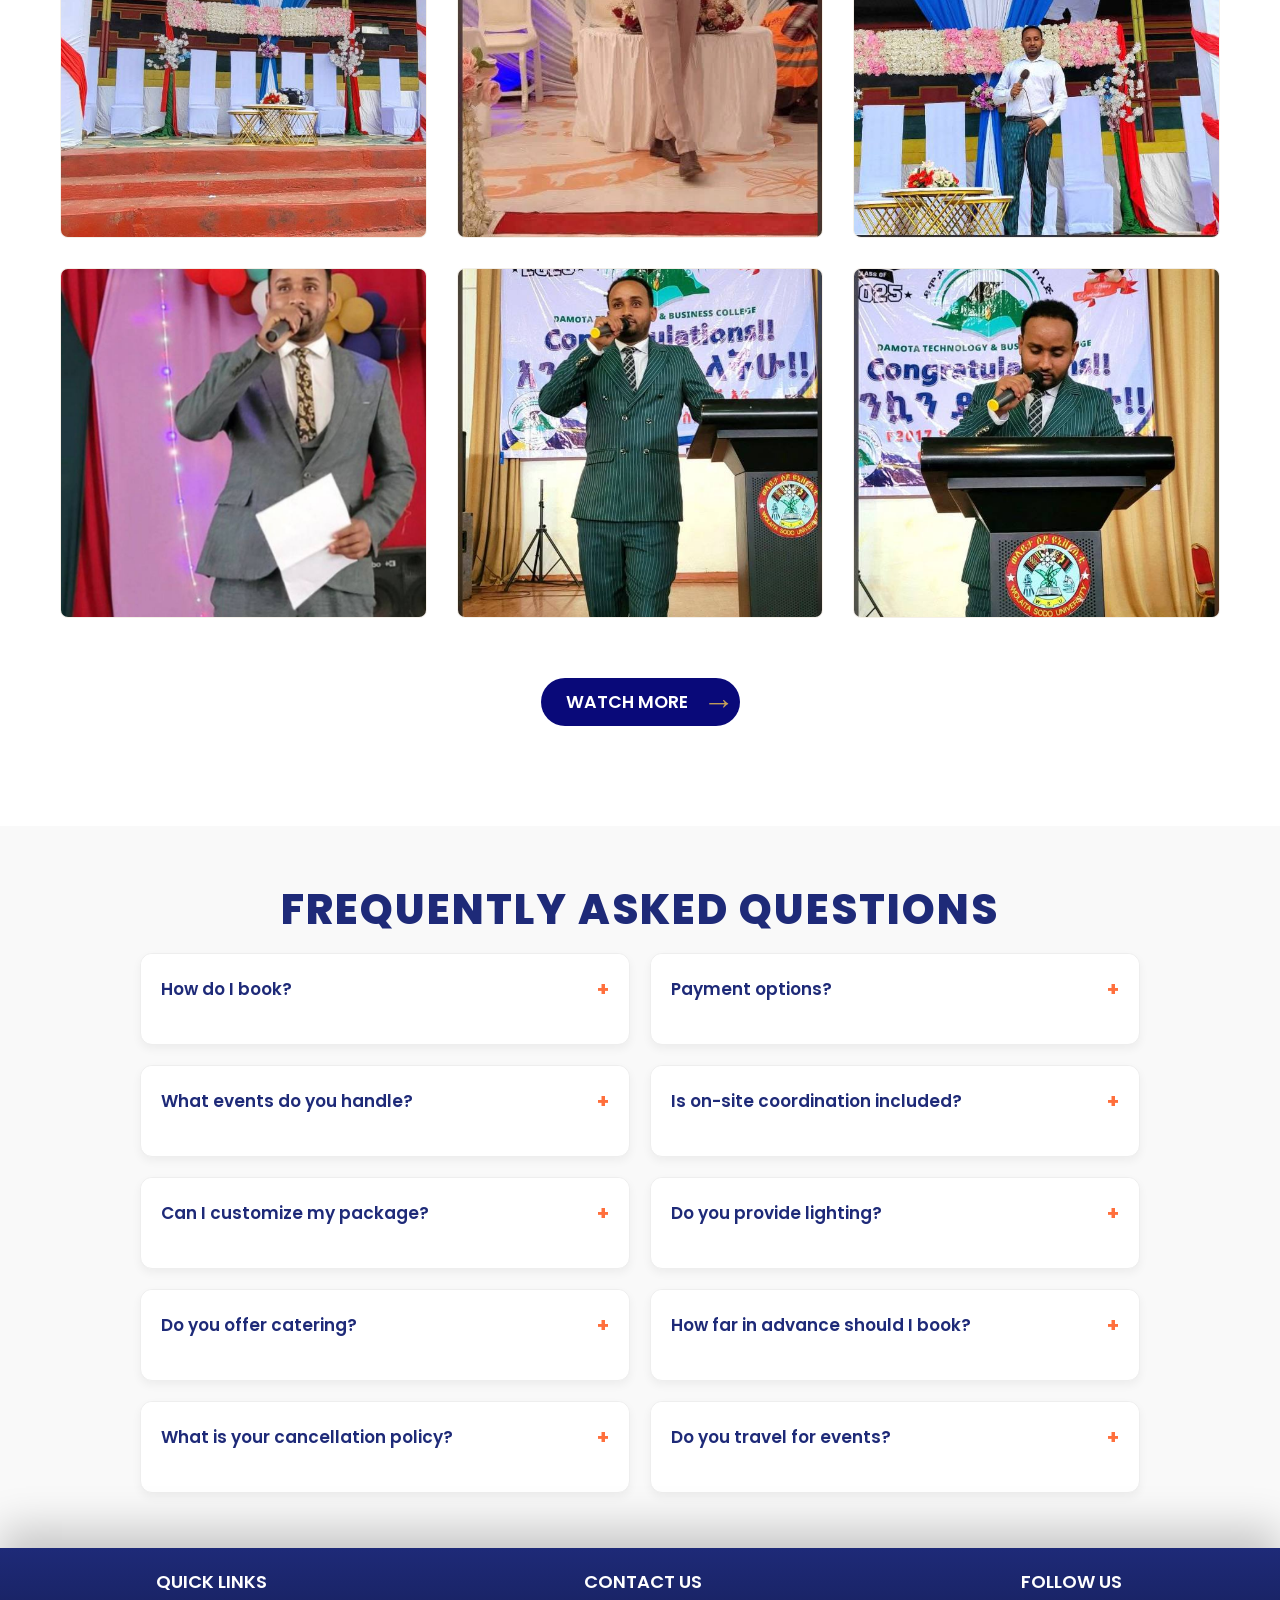
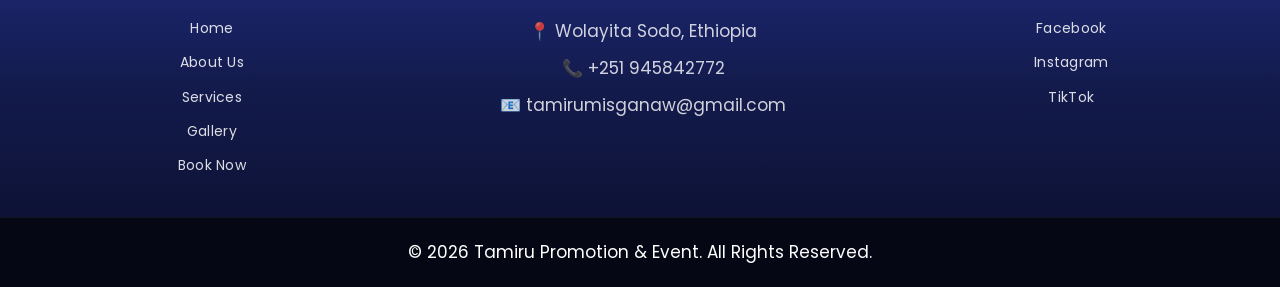
==== commit 257c539e: "some feature improvment" ====
--- a/index.html
+++ b/index.html
@@ -11,7 +11,11 @@
   :root {
   --font-normal: 16px;
 }
-
+p {
+  font-size: 18px;          /* 🔥 bigger text */
+  line-height: 1.8;         /* 🔥 more spacing between lines */
+  color: rgba(0,0,0,0.9);   /* 🔥 darker text (more visible) */
+}
 body {
   font-size: var(--font-normal);
   line-height: 1.6;
@@ -312,13 +316,22 @@
     color: #ffffff;
 }
 
-
-.site-end-section p,
+.site-end-section p {
+  color: rgba(255,255,255,0.9) !important;
+  font-size: 17px;
+  line-height: 1.7;
+}
 .site-end-section a,
 .site-end-section h3 {
     color: #ffffff !important;
 }
-
+.card p,
+.service-box p,
+.testimonial-card p,
+.faq-answer p {
+  font-size: 17px;
+  line-height: 1.7;
+}
 /* specifically target contact block */
 .contact-text-group p {
     color: #ffffff !important;
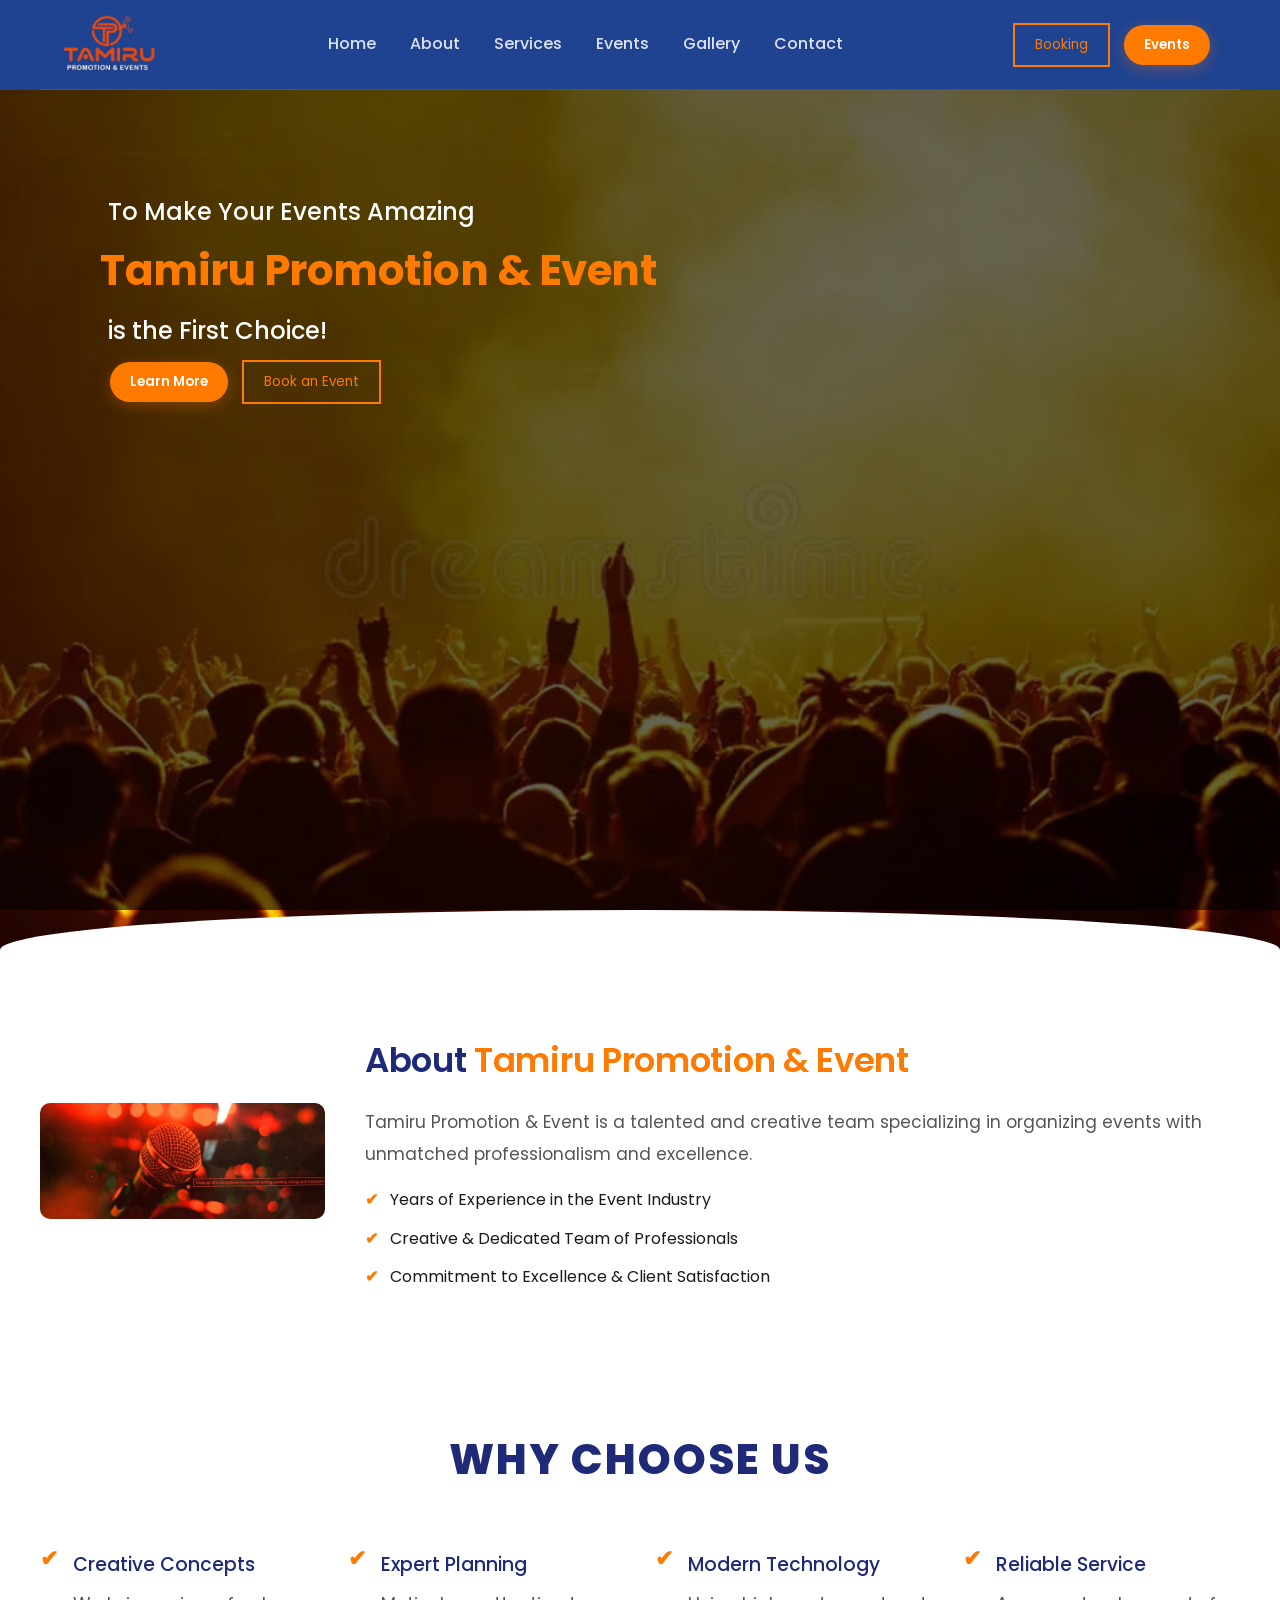
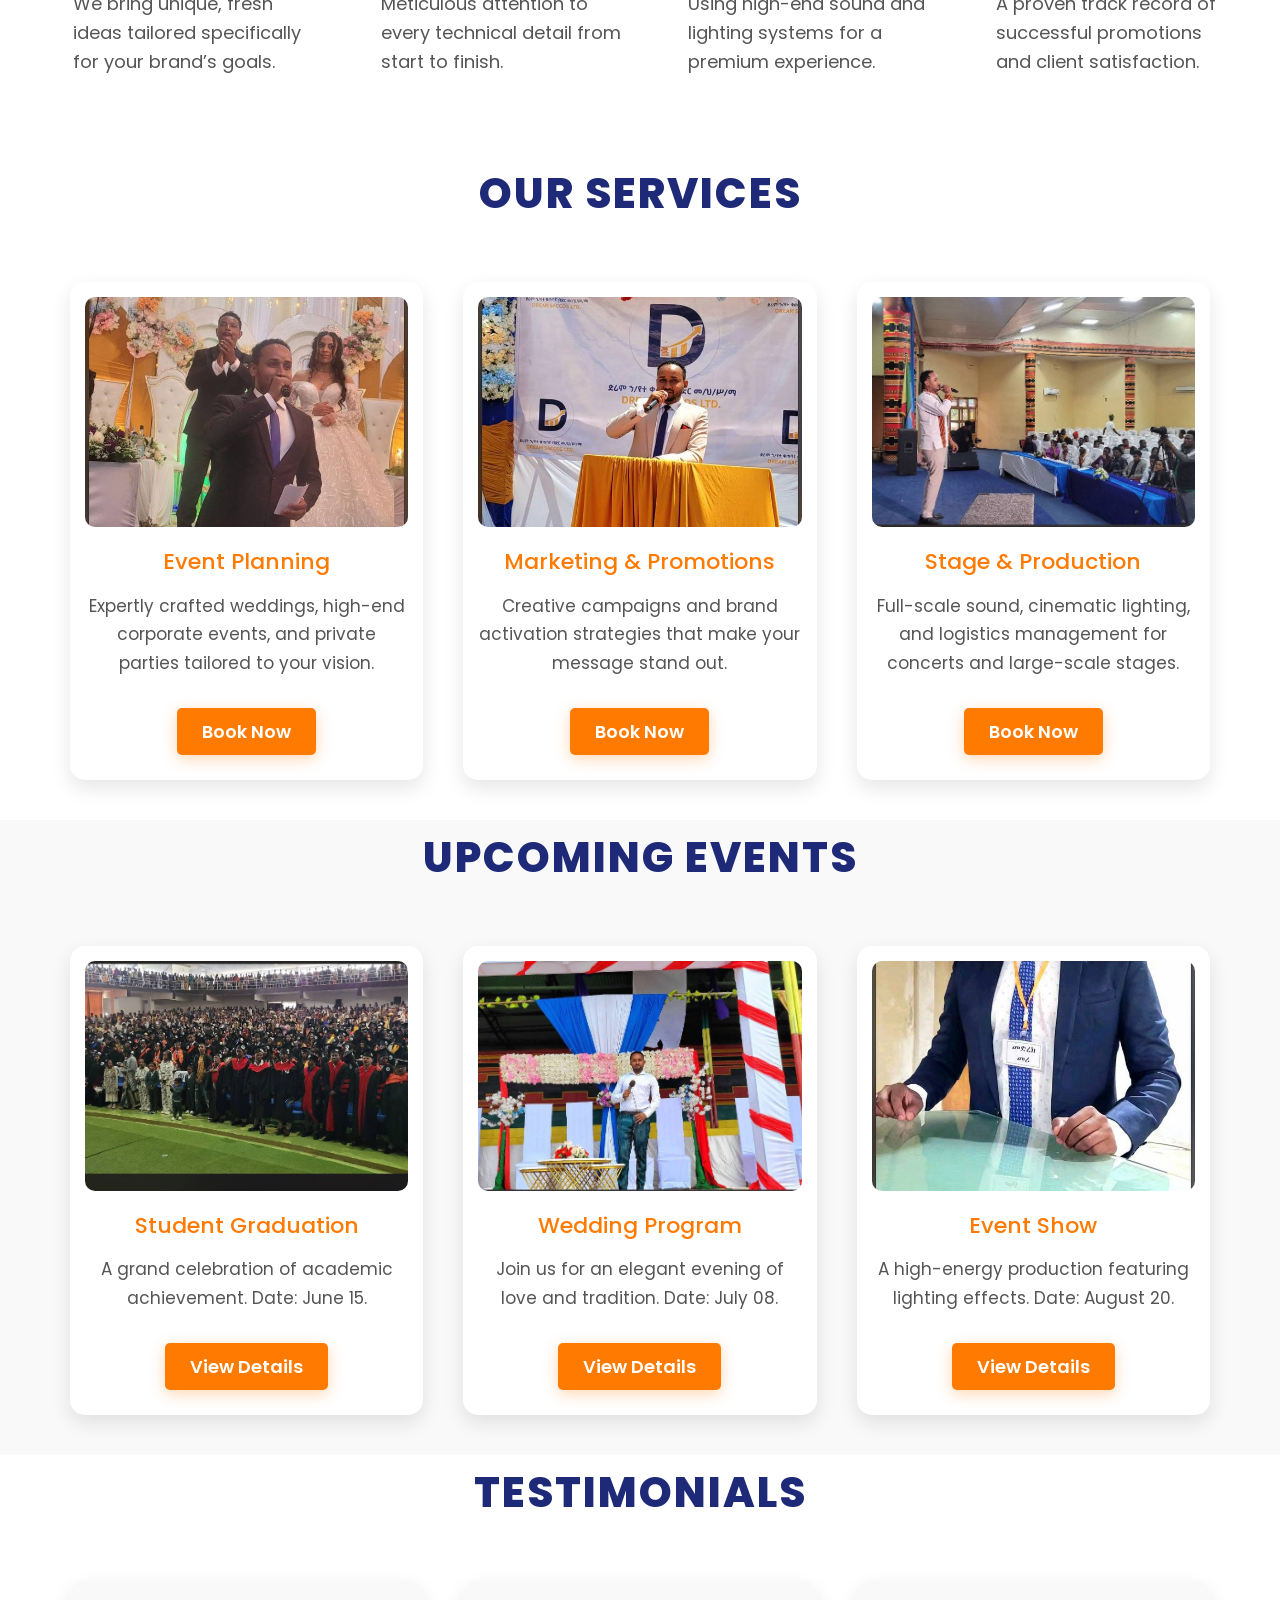
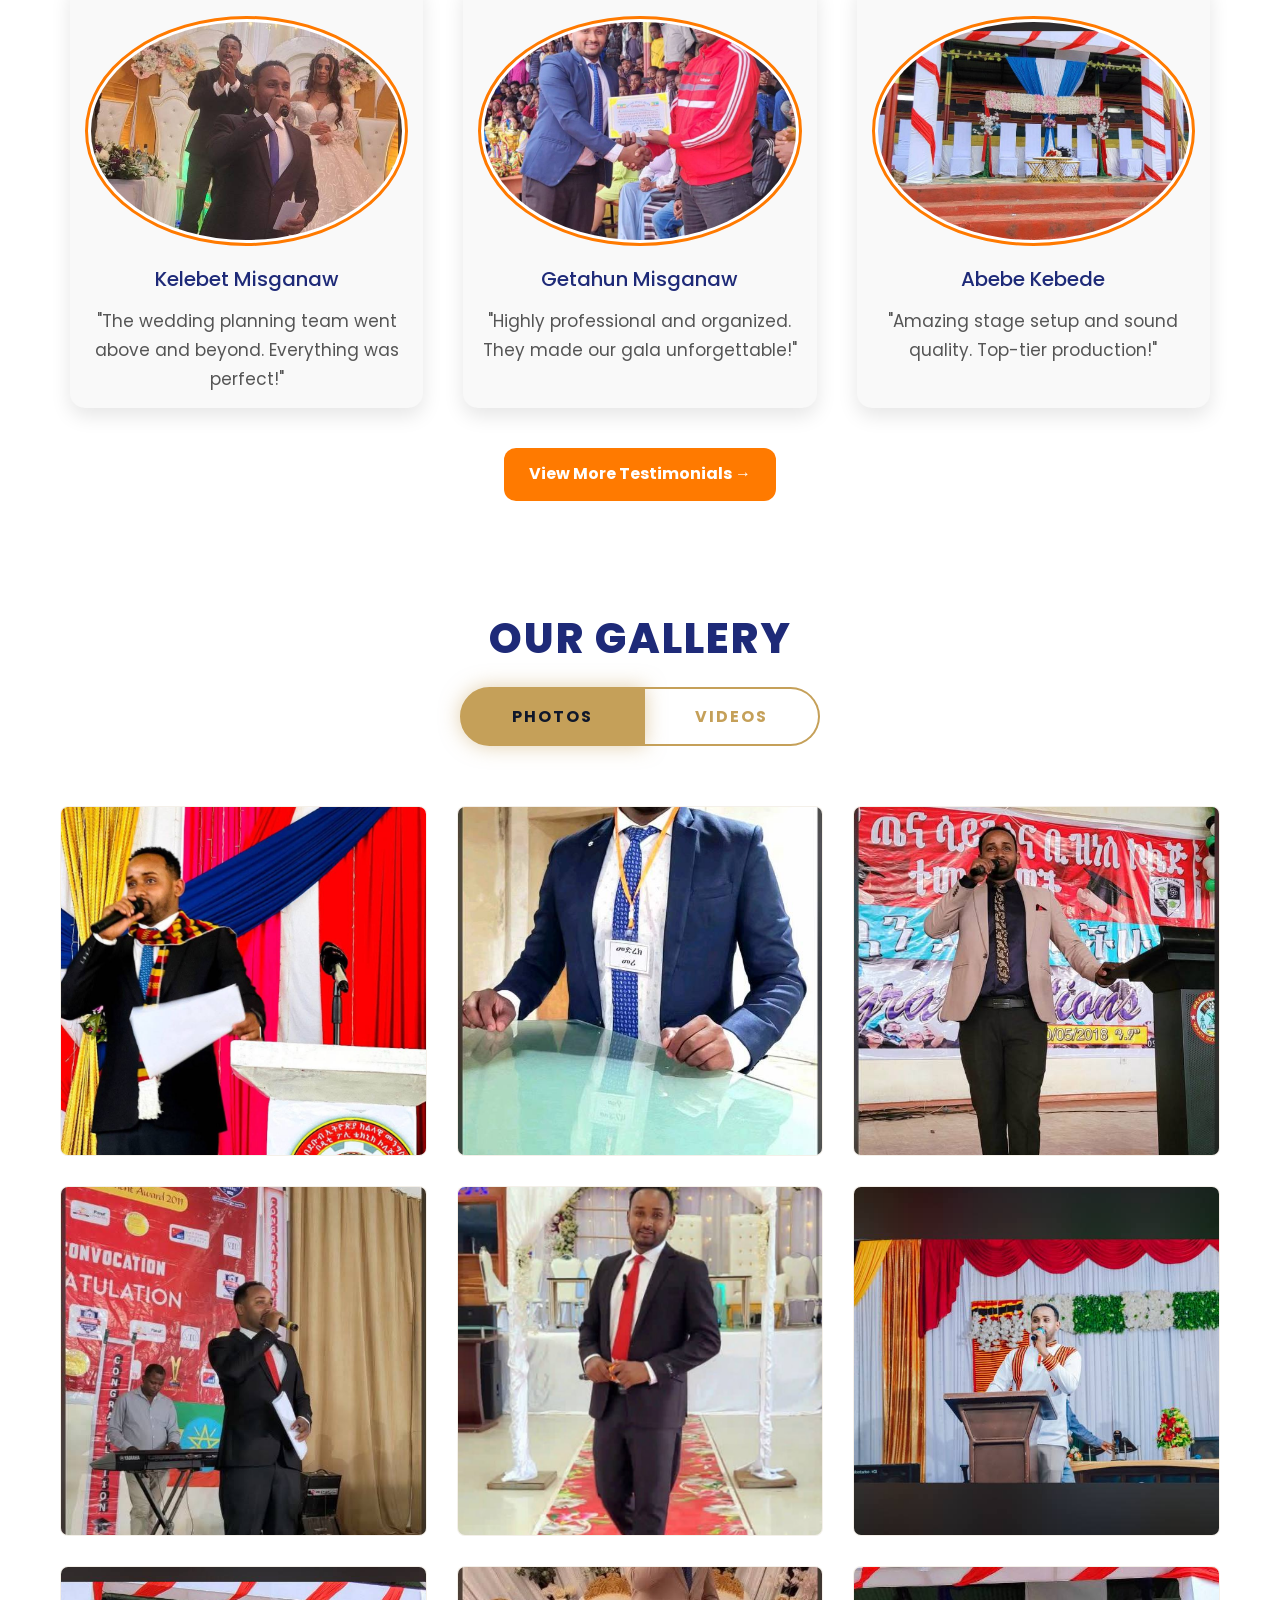
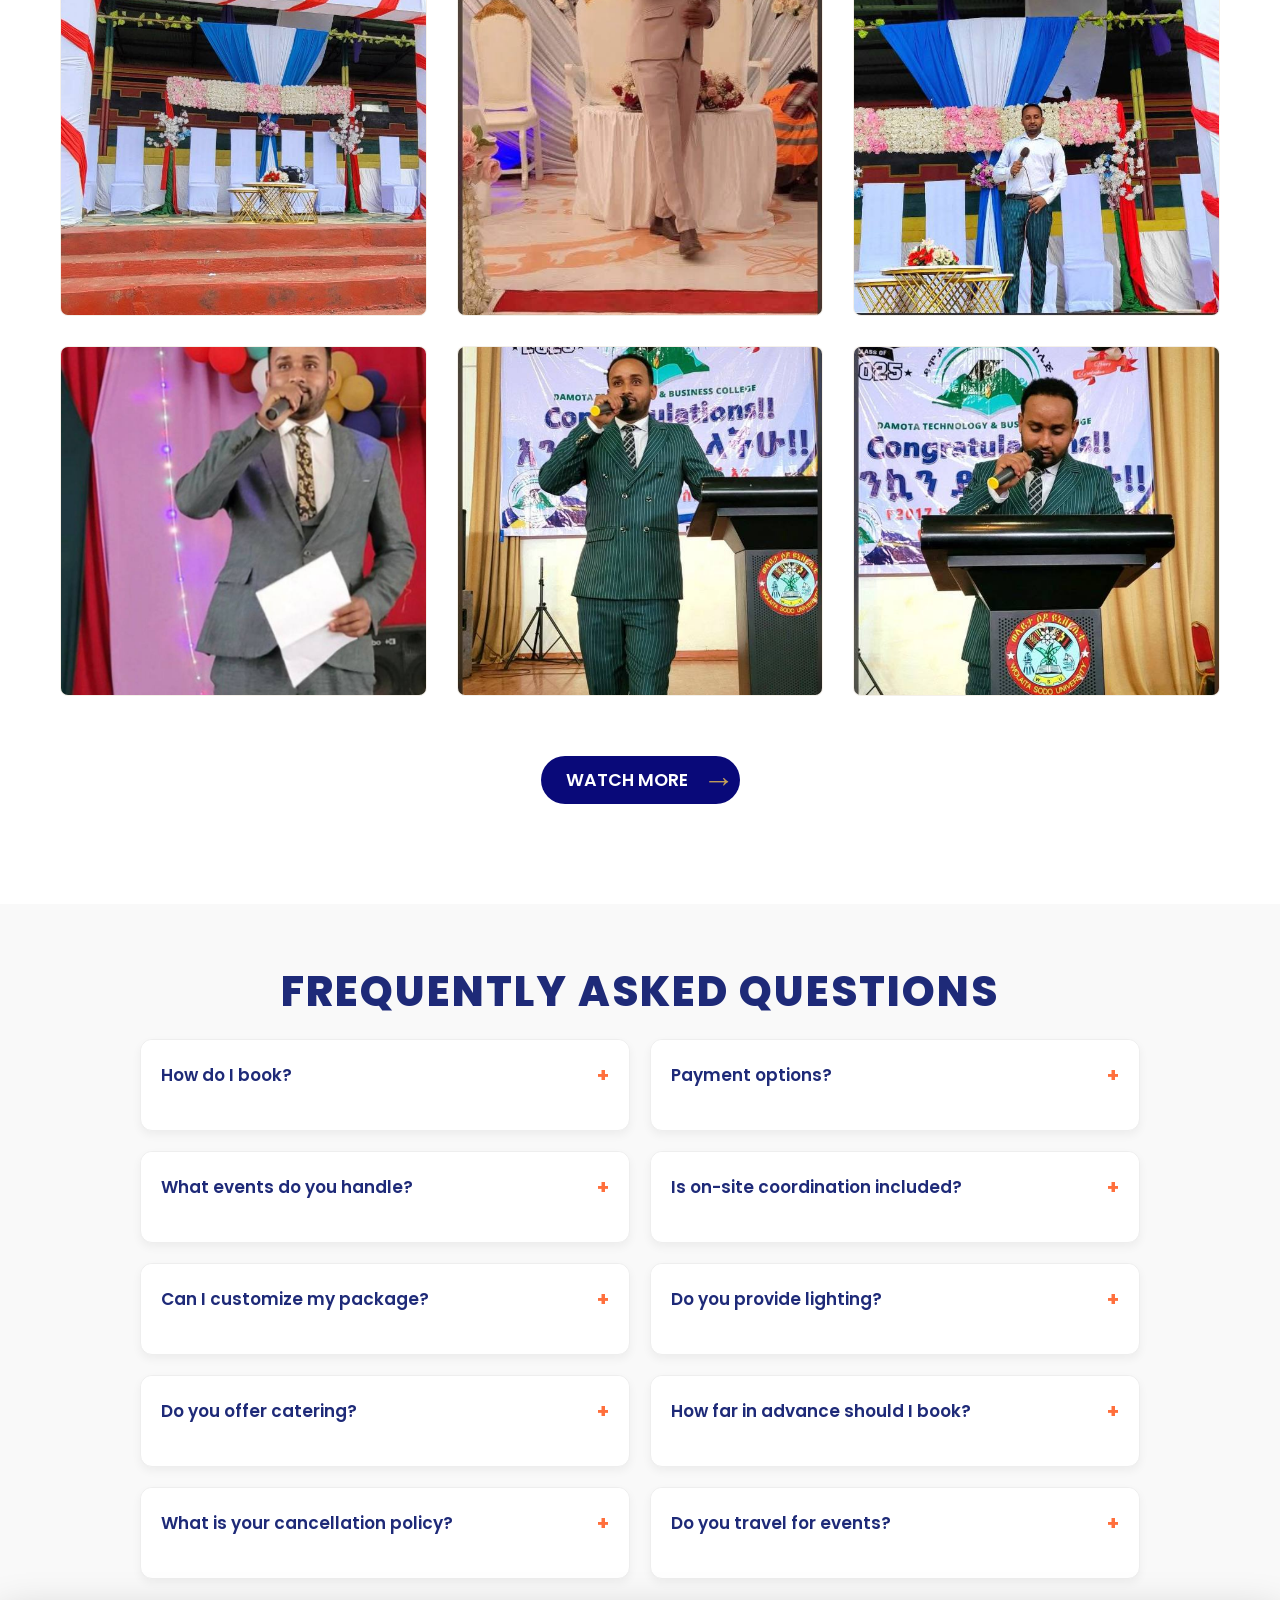
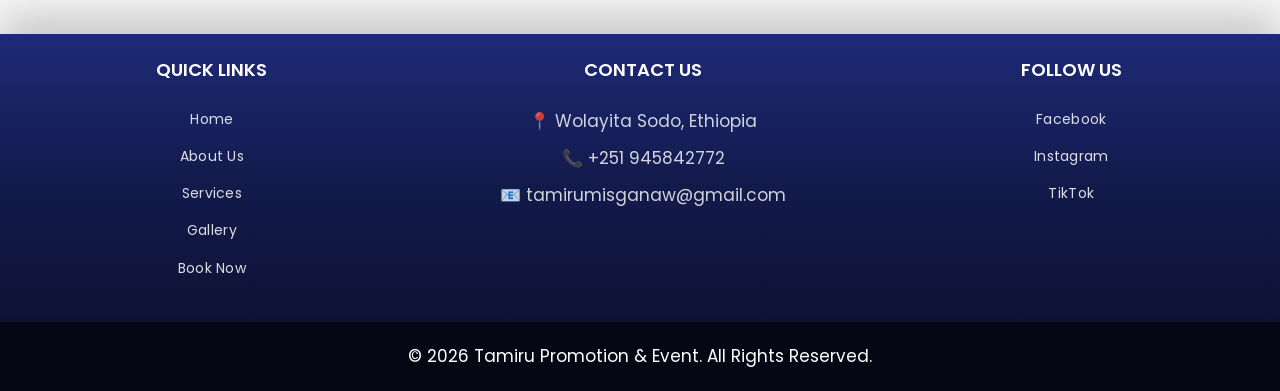
==== commit 7d4072c7: "updating some features" ====
--- a/index.html
+++ b/index.html
@@ -12,27 +12,34 @@
   --font-normal: 16px;
 }
 p {
-  font-size: 18px;          /* 🔥 bigger text */
-  line-height: 1.8;         /* 🔥 more spacing between lines */
-  color: rgba(0,0,0,0.9);   /* 🔥 darker text (more visible) */
+  font-size: 17px;
+  line-height: 1.9;
+  color: rgba(0,0,0,0.75);
+}
+section {
+  padding: 80px 0;
 }
 body {
-  font-size: var(--font-normal);
-  line-height: 1.6;
+  font-family: 'Poppins', sans-serif;
+  font-size: 16px;
+  line-height: 1.8;
+  color: #1a1a1a;
 }
 
 h1 {
+  font-size: 42px;
+  font-weight: 700;
+  letter-spacing: -0.5px;
+}
+
+h2 {
   font-size: 32px;
-  font-weight: 700;
-}
-
-h2 {
-  font-size: 26px;
   font-weight: 600;
+  letter-spacing: -0.3px;
 }
 
 h3 {
-  font-size: 18px;
+  font-size: 22px;
   font-weight: 500;
 }
     /* 1. REMOVE ALL EXTERNAL GAPS AND MOVEMENT */
@@ -165,10 +172,15 @@
   padding-right: 0;
 }
 @media (max-width: 768px) {
-  .service-boxes {
-    grid-template-columns: 1fr !important;
-    padding-left: 20px !important;
-    padding-right: 20px !important;
+  p {
+    font-size: 16px;
+    line-height: 1.7;
+  }
+
+  .card p,
+  .service-box p,
+  .testimonial-card p {
+    font-size: 16px;
   }
 }
 /* --- THE INDIVIDUAL CARD --- */
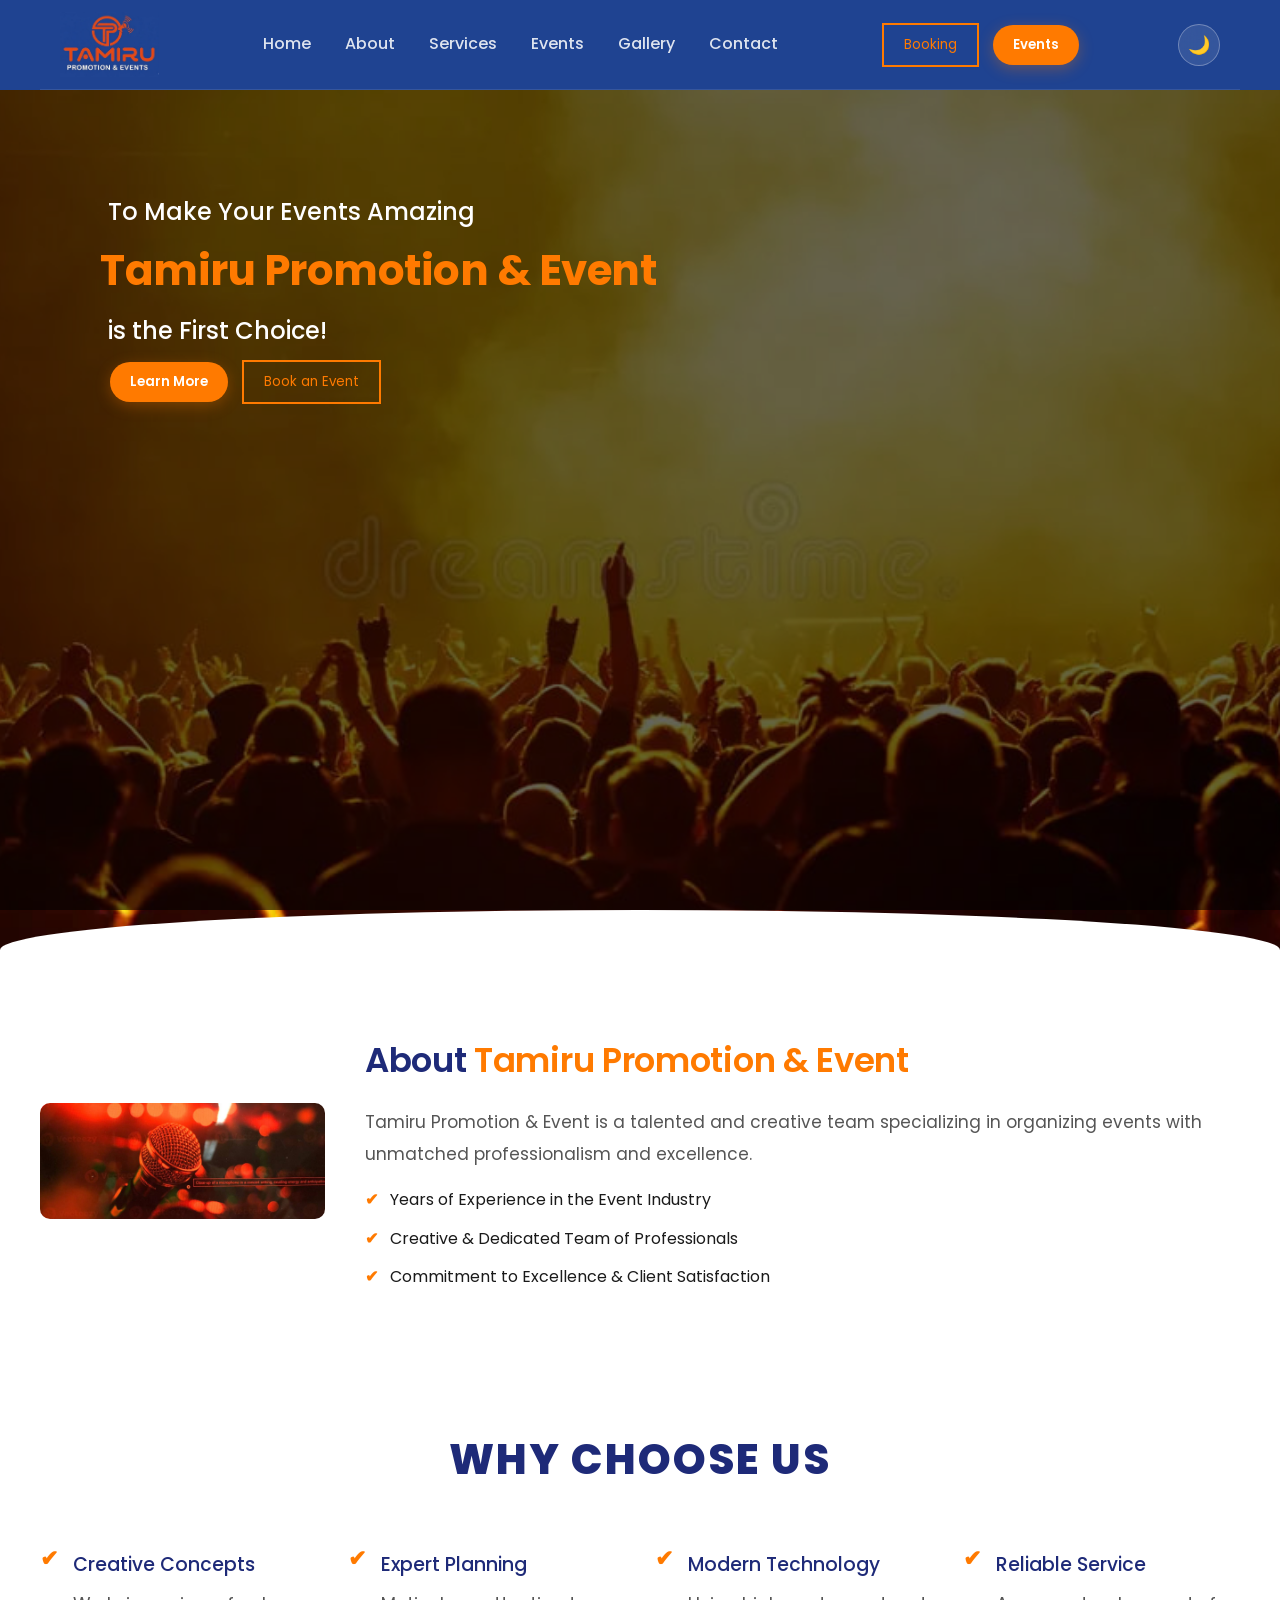
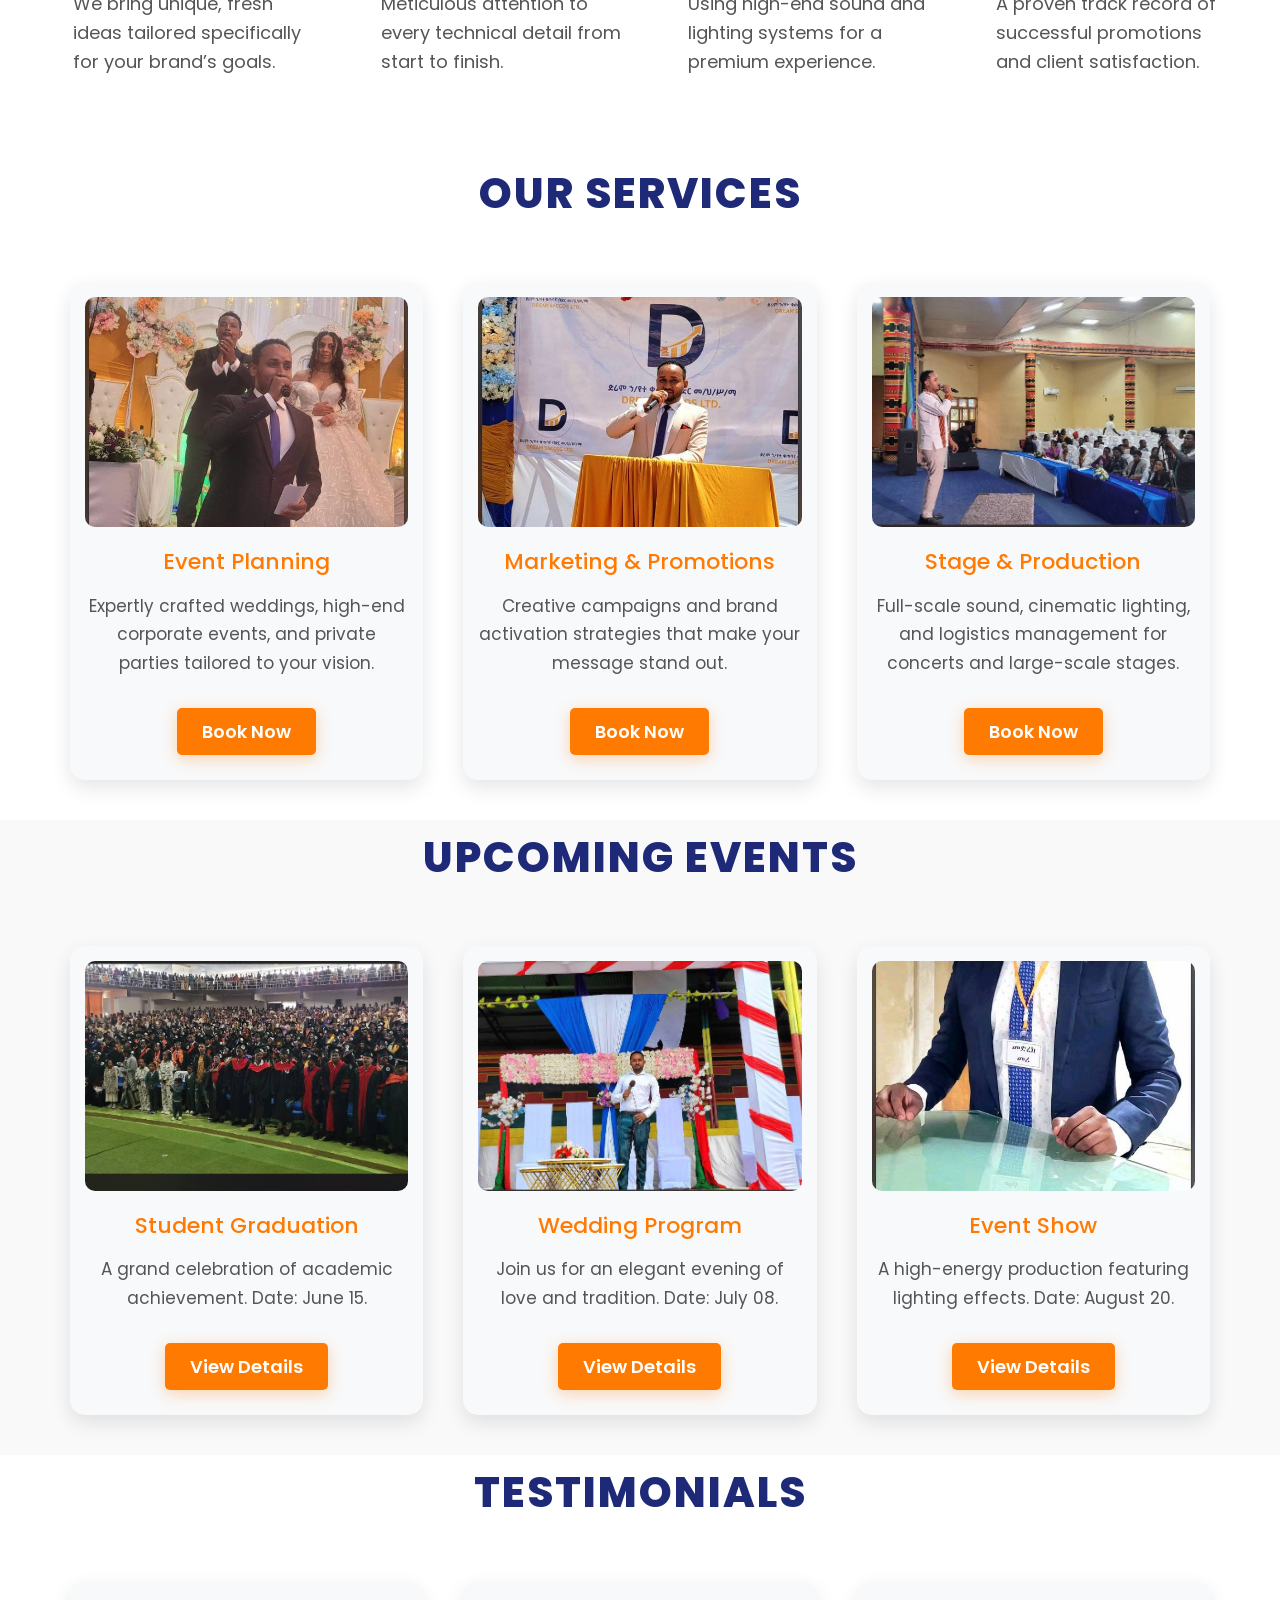
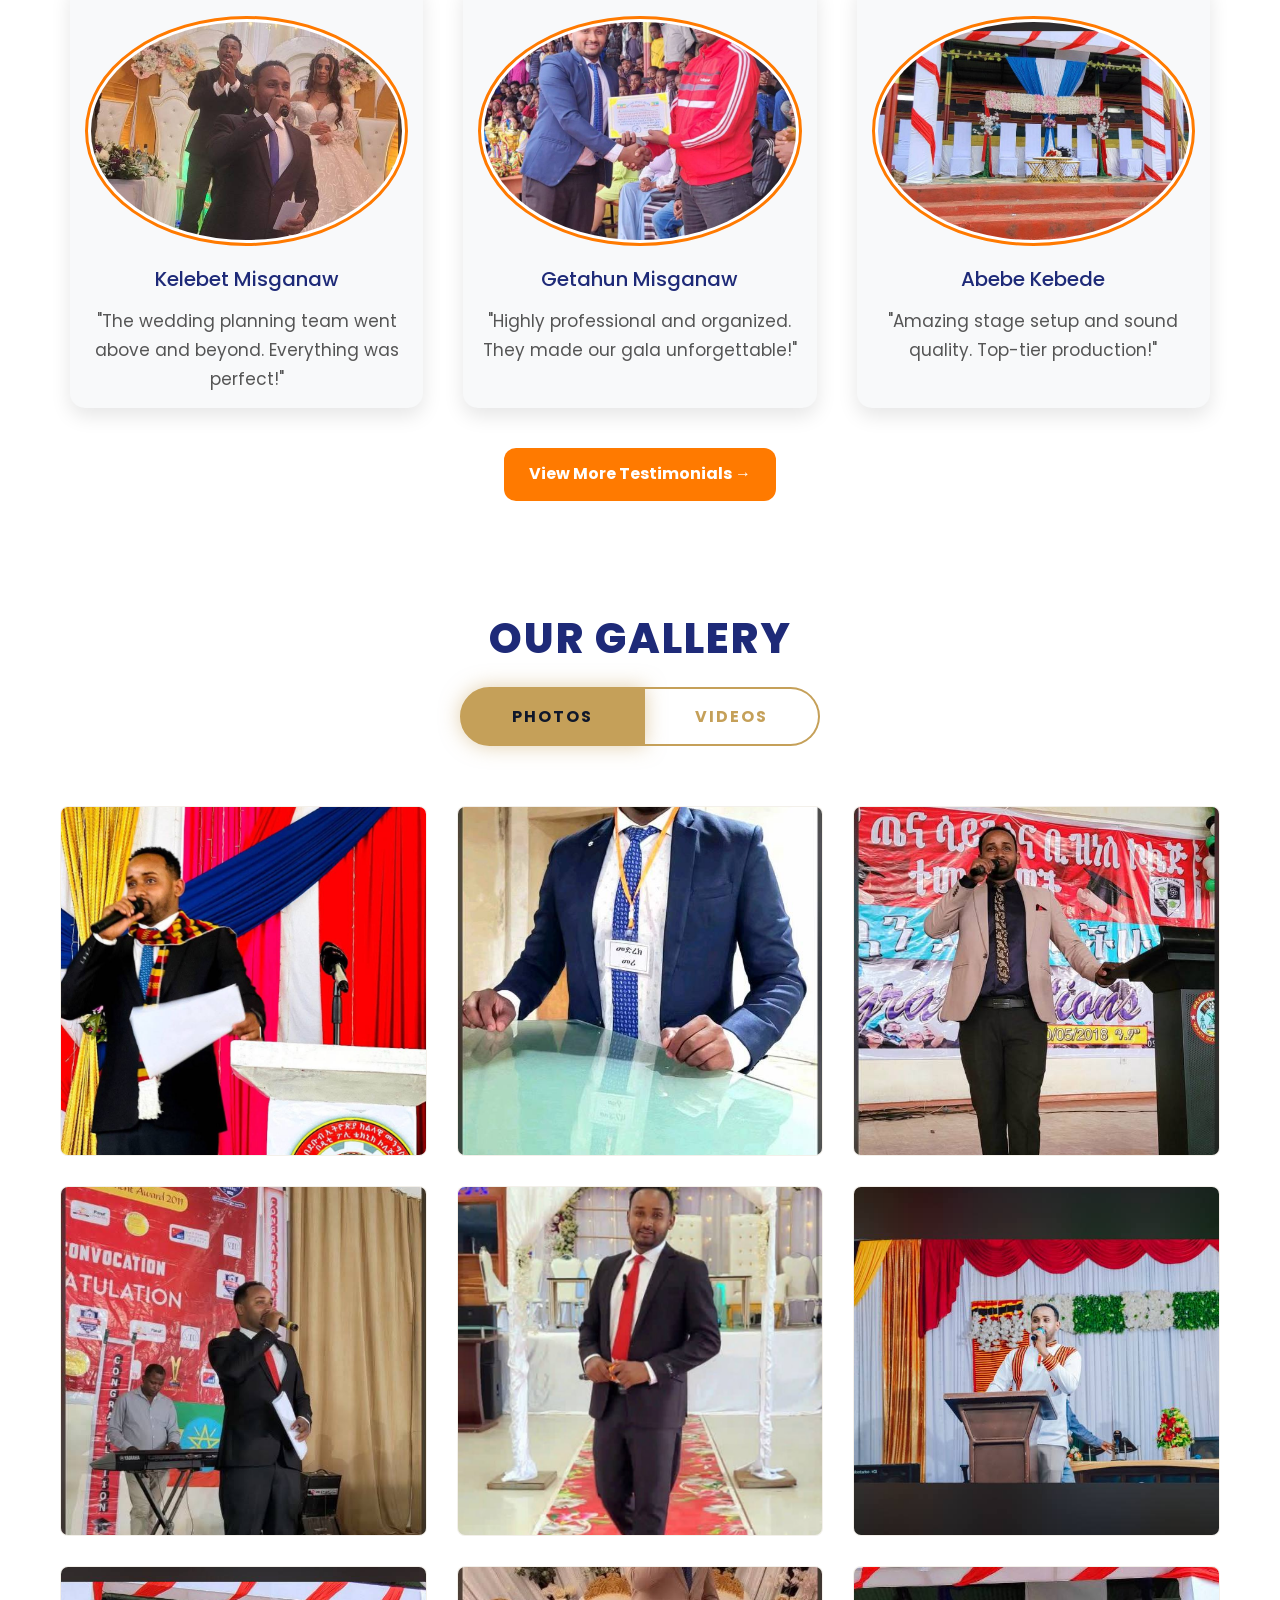
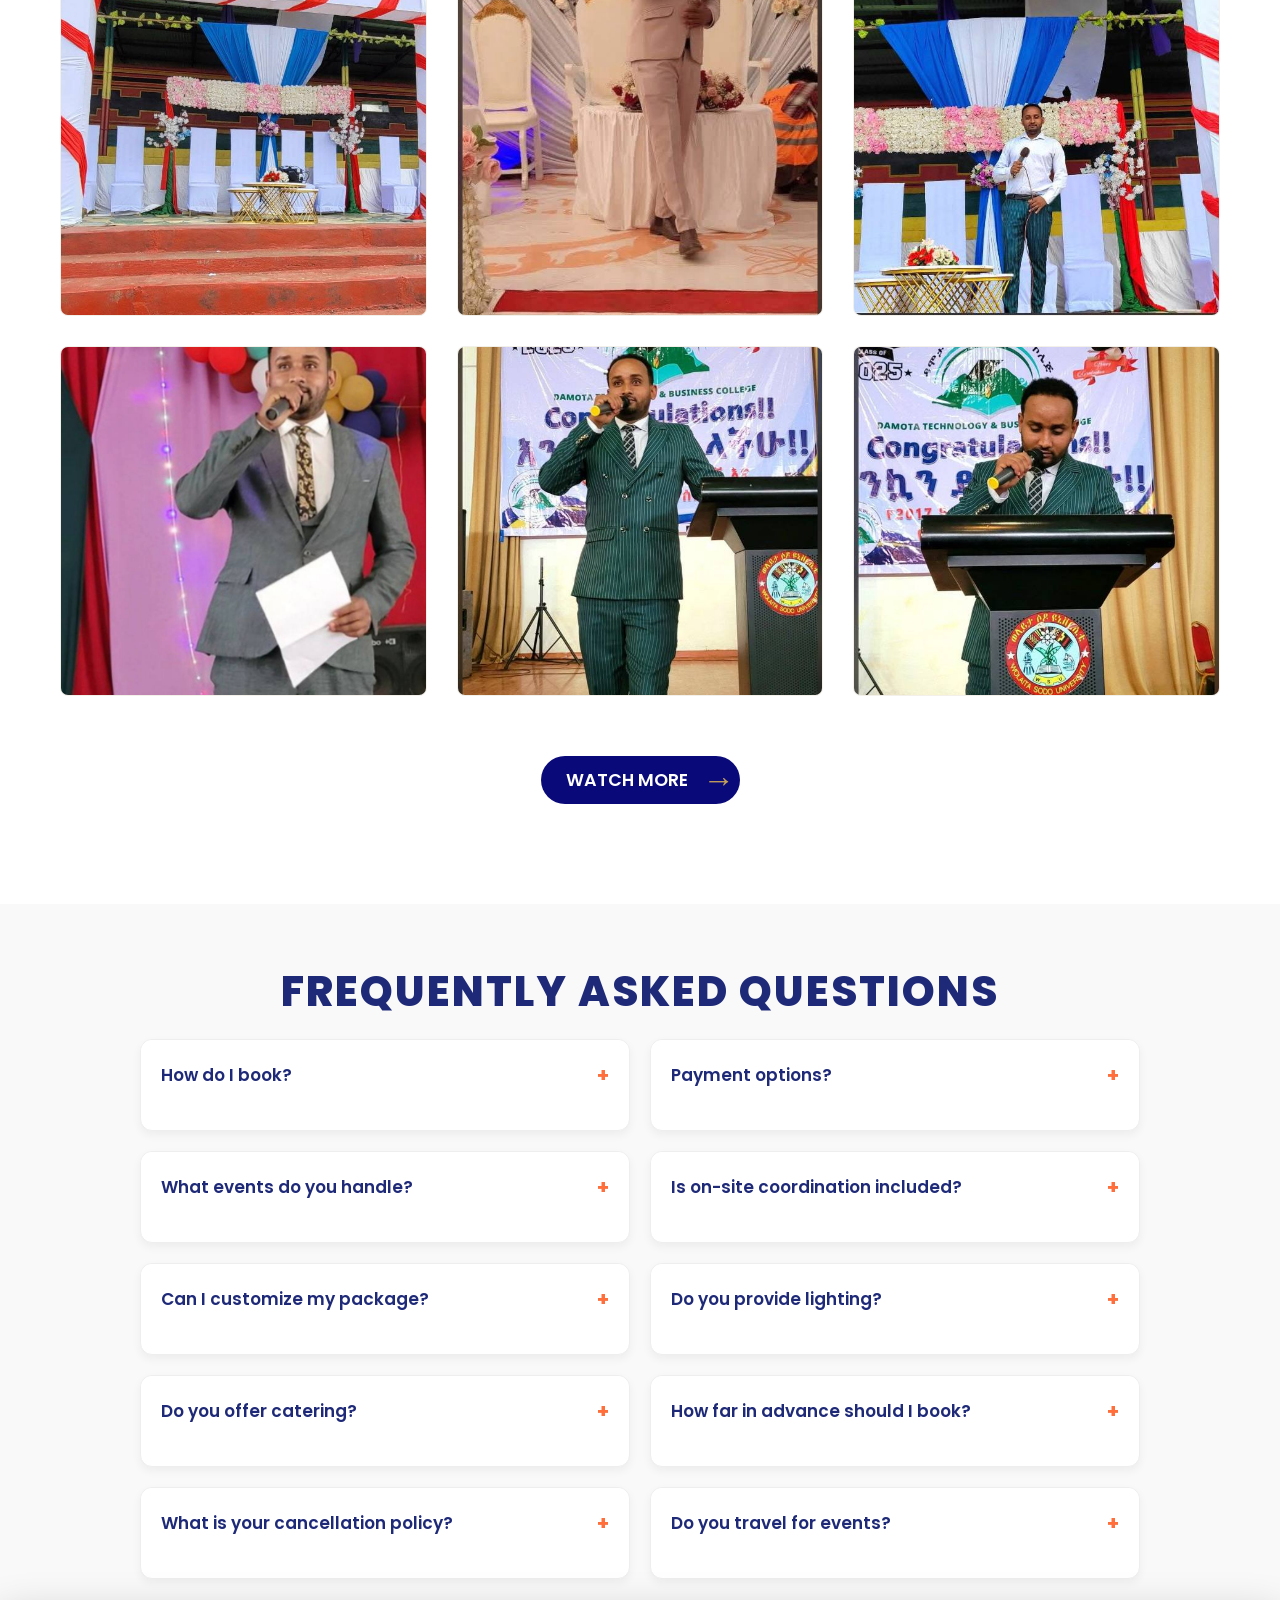
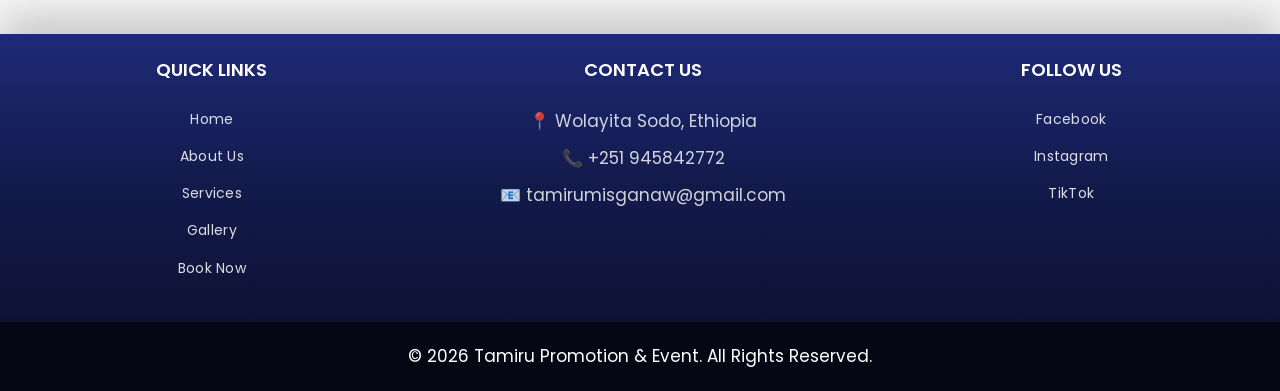
==== commit e34b1f69: "night mood improvment" ====
--- a/index.html
+++ b/index.html
@@ -9,13 +9,42 @@
   <link href="https://fonts.googleapis.com/css2?family=Poppins:wght@300;400;500;600;700&display=swap" rel="stylesheet">
 <style>
   :root {
-  --font-normal: 16px;
-}
+  --bg: #ffffff;
+  --text: #1a1a1a;
+  --card: #f8f9fa;
+  --primary: #1f4391;
+}
+
+/* DARK MODE */
+body.dark-mode {
+  --bg: #0f172a;
+  --text: #e5e7eb;
+  --card: #1e293b;
+  --primary: #3b82f6;
+}
+
+/* APPLY COLORS */
+
+
+/* IMPORTANT ELEMENTS */
+
+.card,
+.service-box,
+.testimonial-card,
+.gallery-item {
+  background: var(--card);
+  color: var(--text);
+}
+
 p {
+  color: var(--text);
   font-size: 17px;
   line-height: 1.9;
-  color: rgba(0,0,0,0.75);
-}
+}
+  :root {
+  --font-normal: 16px;
+}
+
 section {
   padding: 80px 0;
 }
@@ -51,22 +80,29 @@
         overflow-x: hidden; /* STOPS LEFT-RIGHT SHIFTING */
         position: relative;
     }
-
+body {
+  background: var(--bg);
+  color: var(--text);
+  font-family: 'Poppins', sans-serif;
+  transition: all 0.3s ease;
+  font-size: 16px;
+  line-height: 1.8;
+}
     /* 2. PIN THE HEADER (STOPS TOP MOVEMENT) */
-    header { 
-        position: sticky; 
-        top: 0; 
-        left: 0;
-        width: 100%;
-        height: 90px;
-        z-index: 2000; 
-        background: rgb(31, 67, 145);
-        backdrop-filter: blur(10px);
-        display: flex;
-        justify-content: center;
-        /* Remove margin/padding to ensure it touches the top edge */
-        margin: 0 !important; 
-    }
+ header {
+  position: sticky;
+  top: 0;
+  left: 0;
+  width: 100%;
+  height: 90px;
+  z-index: 2000;
+  background: var(--primary);
+  transition: background 0.3s ease;
+  backdrop-filter: blur(10px);
+  display: flex;
+  justify-content: center;
+  margin: 0 !important;
+}
 
     .navbar {
         width: 1200px;
@@ -90,7 +126,14 @@
         width: 100%;
         overflow: hidden;
     }
-
+.card,
+.service-box,
+.testimonial-card,
+.gallery-item {
+  background: var(--card);
+  color: var(--text);
+  transition: all 0.3s ease;
+}
     /* 4. LOCK INTERNAL CONTAINERS */
     .container, 
     .about-container, 
@@ -438,6 +481,159 @@
   p {
     font-size: 14px;
   }
+}
+body.dark-mode {
+  --bg: #000000;          /* pure black background */
+  --text: #e5e7eb;        /* soft white text */
+  --card: #111111;        /* dark card */
+  --primary: #3b82f6;     /* blue main color */
+  --accent: #3b82f6;      /* ALL orange replaced with blue */
+}
+/* =========================
+   DARK MODE OVERRIDE ONLY
+   ========================= */
+
+body.dark-mode {
+  background: #000000 !important;
+  color: #e5e7eb !important;
+}
+body.dark-mode .btn-primary,
+body.dark-mode .btn,
+body.dark-mode #backToTop,
+body.dark-mode button {
+  background-color: #3b82f6 !important;
+  border-color: #3b82f6 !important;
+  color: #ffffff !important;
+}
+body.dark-mode {
+  background: #000 !important;
+  color: #e5e7eb !important;
+  transition: all 0.4s ease-in-out;
+}
+/* override inline or fixed orange colors (best effort) */
+body.dark-mode * {
+  transition: all 0.3s ease-in-out;
+}
+
+/* catch ALL orange colors */
+body.dark-mode [style*="#ea580c"],
+body.dark-mode [style*="#ff7a00"],
+body.dark-mode span,
+body.dark-mode h1 span,
+body.dark-mode h2 span,
+body.dark-mode h3 span {
+  color: #3b82f6 !important;
+}
+body.dark-mode button,
+body.dark-mode .btn-primary,
+body.dark-mode .btn-outline,
+body.dark-mode .watch-more-btn,
+body.dark-mode .view-more-btn,
+body.dark-mode #backToTop {
+  background-color: #3b82f6 !important;
+  border-color: #3b82f6 !important;
+  color: #ffffff !important;
+}
+body.dark-mode p {
+  color: #d1d5db !important;
+  opacity: 0.95;
+}
+body.dark-mode .about,
+body.dark-mode .about-container {
+  background: #000 !important;
+}
+body.dark-mode .about-container,
+body.dark-mode .why-container-wrapper,
+body.dark-mode .faq-container,
+body.dark-mode .services-container {
+  background: transparent !important;
+}
+body.dark-mode h1,
+body.dark-mode h2,
+body.dark-mode h3,
+body.dark-mode p,
+body.dark-mode li {
+  color: #e5e7eb !important;
+}
+body.dark-mode .faq-item {
+  background: #12264d !important;
+  border-radius: 10px;
+}
+
+body.dark-mode .faq-question {
+  color: #e5e7eb !important;
+}
+body.dark-mode .why-us {background: #000 !important;}
+body.dark-mode .faq,
+body.dark-mode .services,
+body.dark-mode .events,
+body.dark-mode .testimonials,
+body.dark-mode .gallery-section {
+  background: #0b1b3a !important;  /* DARK BLUE */
+  color: #e5e7eb !important;
+  transition: all 0.4s ease-in-out;
+}
+body.dark-mode .about-content {
+  color: #e5e7eb !important;
+}
+body.dark-mode .card,
+body.dark-mode .service-box,
+body.dark-mode .testimonial-card {
+  background: #111 !important;
+  border-radius: 12px;
+  box-shadow: 0 8px 20px rgba(0,0,0,0.6);
+}.faq-answer {
+  background: var(--card);
+  color: var(--text);
+  transition: all 0.3s ease;
+  padding: 15px;
+  border-radius: 8px;
+}
+body.dark-mode .faq-answer {
+  background: #0f172a;   /* slightly lighter than pure black */
+  color: #e5e7eb;        /* soft white */
+  border-left: 3px solid #3b82f6; /* blue highlight */
+}
+.faq-answer {
+  max-height: 0;
+  overflow: hidden;
+  transition: all 0.4s ease;
+  opacity: 0;
+}
+
+.faq-item.active .faq-answer {
+  max-height: 200px;
+  opacity: 1;
+  padding: 15px;
+}
+.faq-icon {
+  color: #ffffff !important;
+  font-size: 20px;
+  font-weight: bold;
+}body.dark-mode .faq-question {
+  background: #1f4391 !important;
+  color: #ffffff !important;
+}.dark-toggle {
+  width: 42px;
+  height: 42px;
+  border-radius: 50%;
+  border: 1px solid rgba(255, 255, 255, 0.3);
+  background: rgba(255, 255, 255, 0.1);
+  color: #ffffff;
+  
+  display: flex;
+  align-items: center;
+  justify-content: center;
+
+  font-size: 18px;
+  cursor: pointer;
+
+  transition: all 0.3s ease;
+  backdrop-filter: blur(10px);
+}.dark-toggle:hover {
+  transform: scale(1.1);
+  background: var(--primary);
+  border-color: var(--primary);
 }
 </style></head>
 
@@ -462,6 +658,7 @@
       <button class="btn-outline" onclick="location.href='book.html'">Booking</button>
       <button class="btn-primary" onclick="window.location.href='#events'">Events</button>
     </div>
+    <button onclick="toggleDarkMode()" class="dark-toggle">🌙</button>
   </div>
 </header>
 
@@ -882,7 +1079,24 @@
         document.getElementById("loader").classList.add("hidden");
     }, 3000); // 👈 3 seconds loading
 });
-
+function toggleDarkMode() {
+  document.body.classList.toggle("dark-mode");
+
+  if (document.body.classList.contains("dark-mode")) {
+    localStorage.setItem("theme", "dark");
+  } else {
+    localStorage.setItem("theme", "light");
+  }
+}
+function toggleDarkMode() {
+  document.body.classList.toggle("dark-mode");
+
+  if (document.body.classList.contains("dark-mode")) {
+    localStorage.setItem("theme", "dark");
+  } else {
+    localStorage.setItem("theme", "light");
+  }
+}
 </script>
 </body>
 </html>
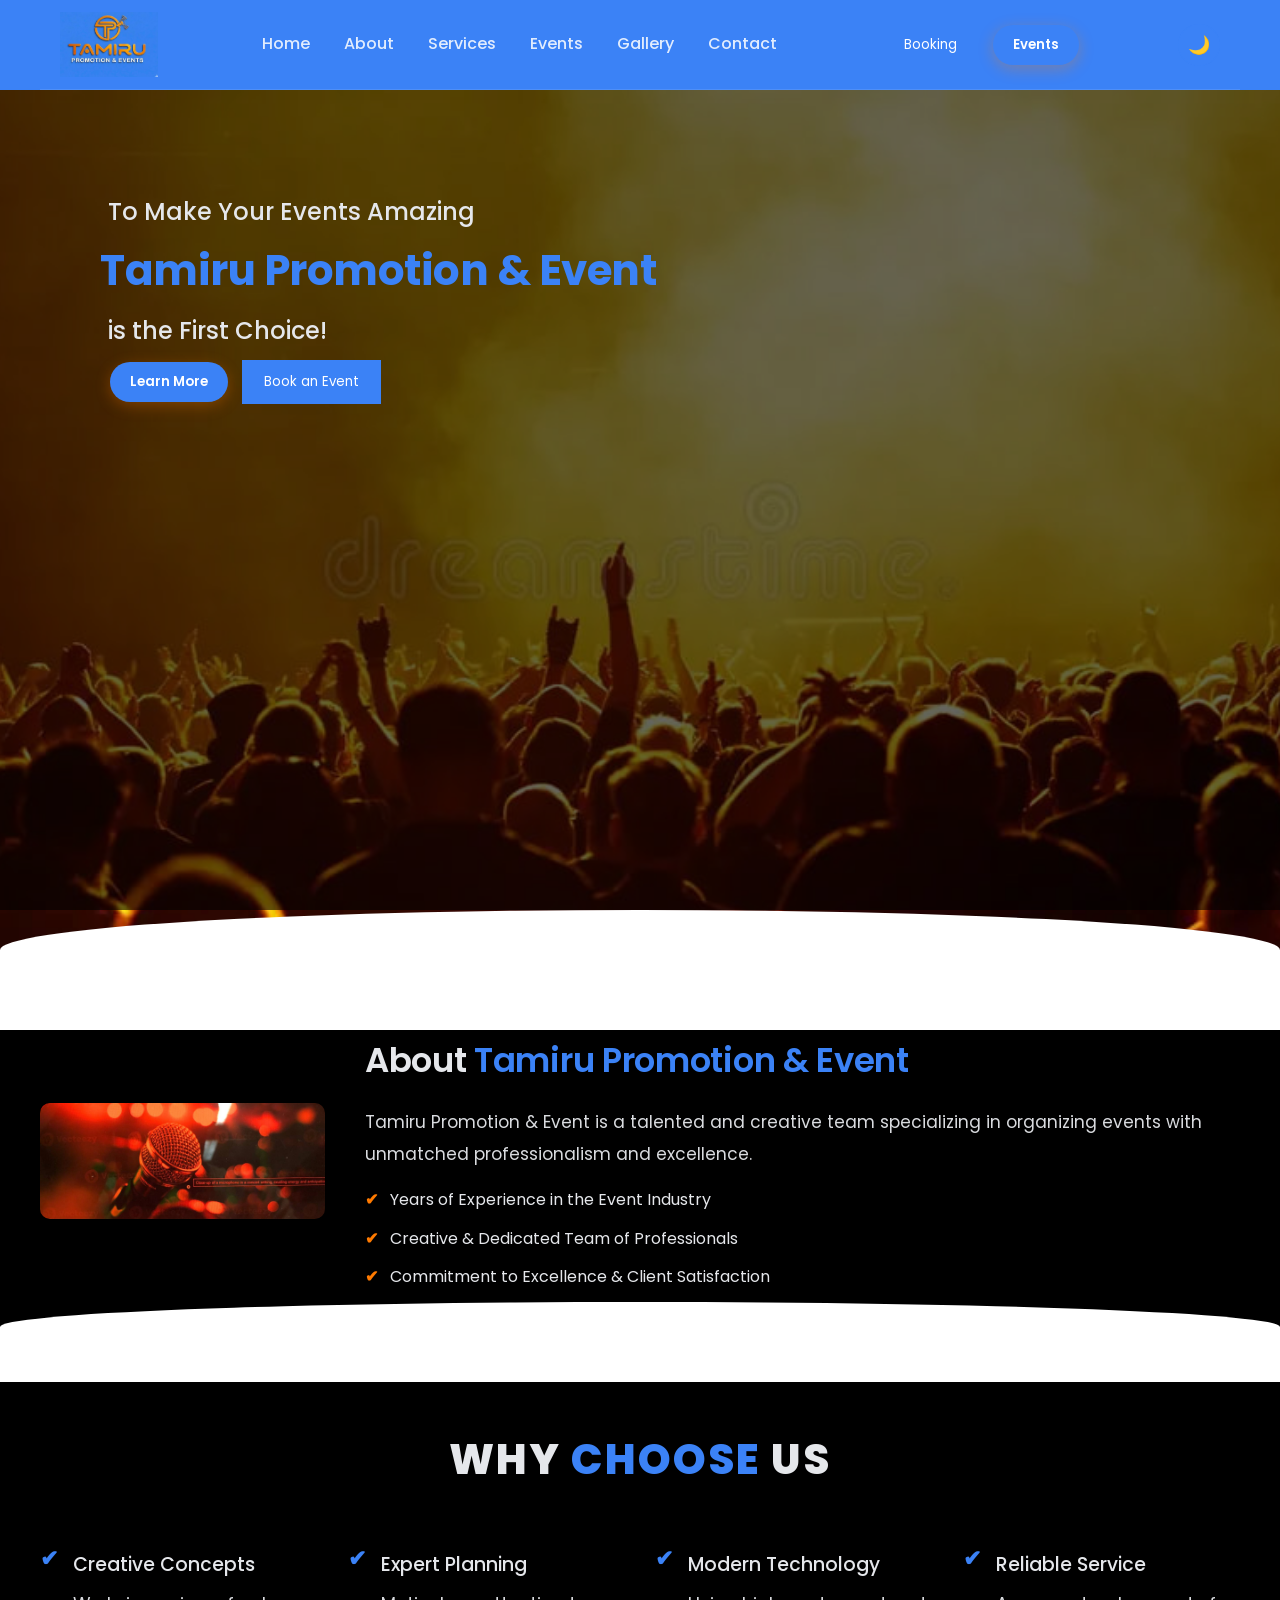
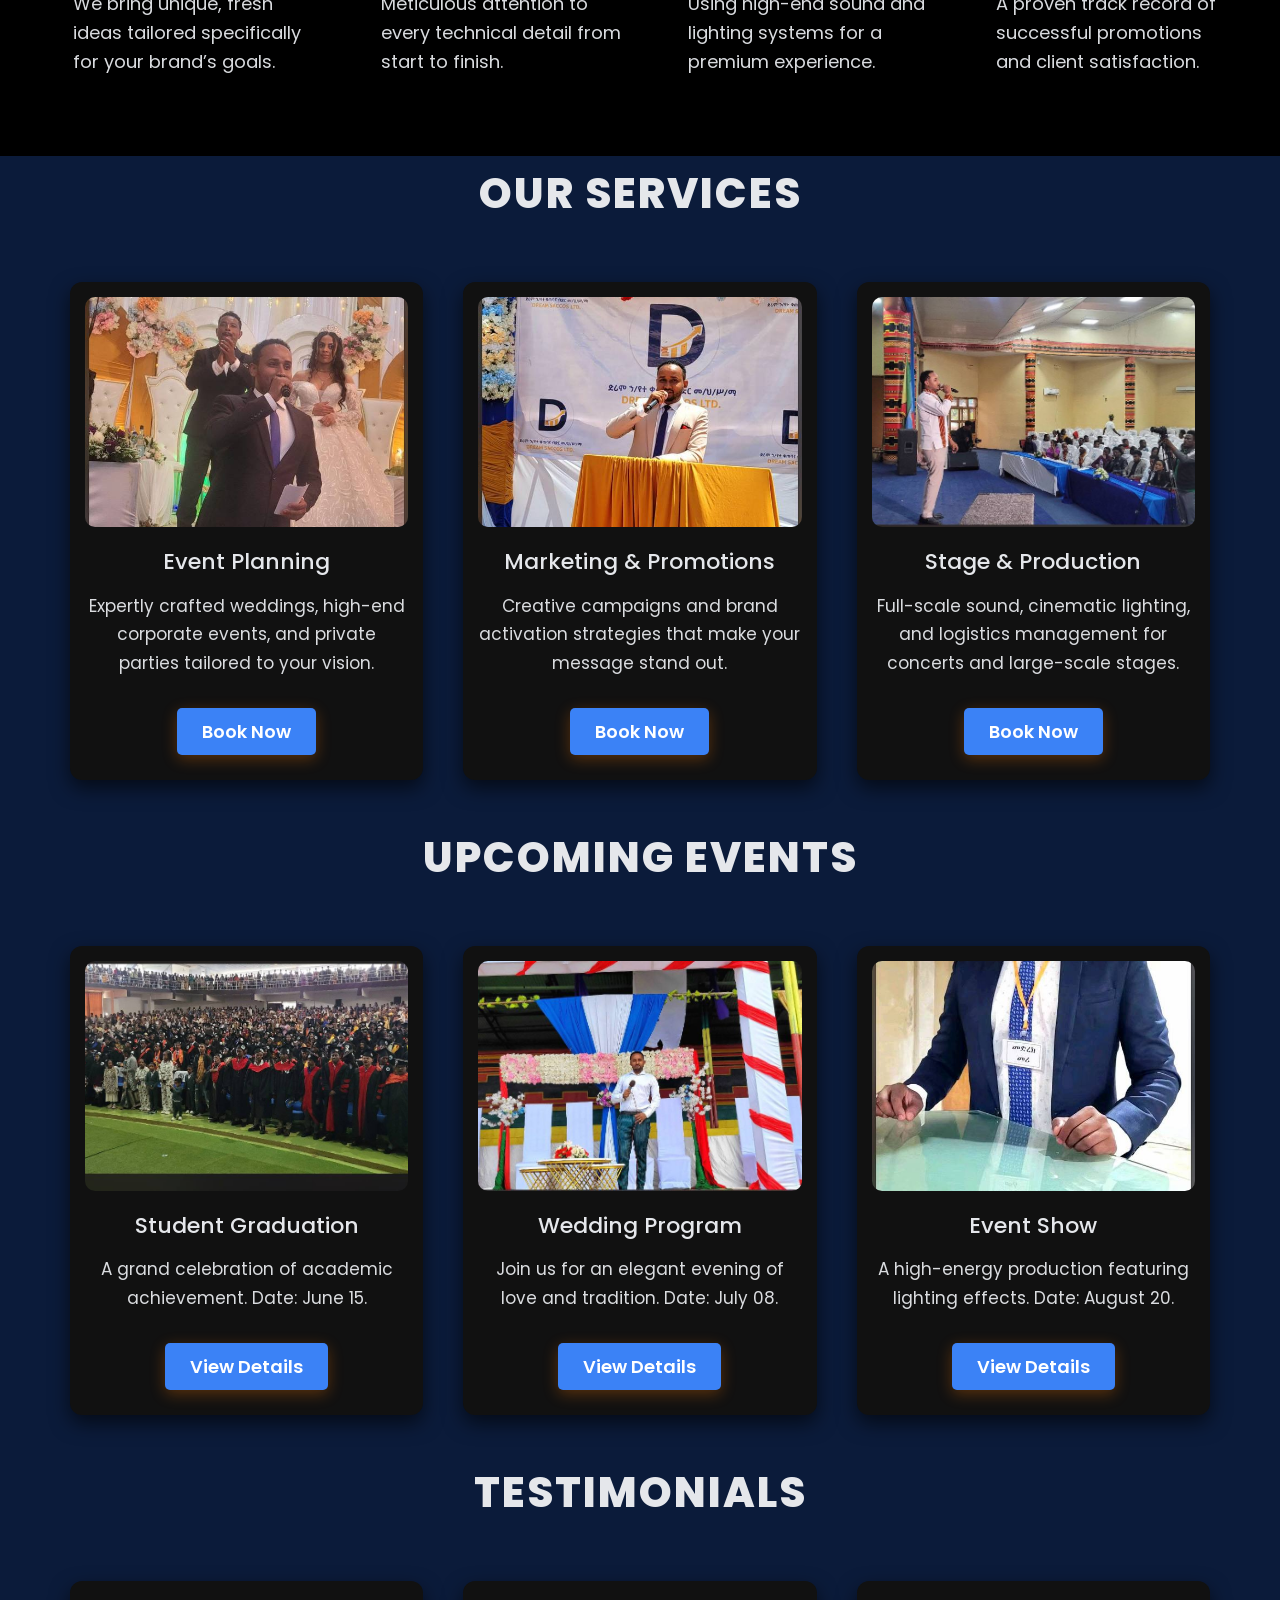
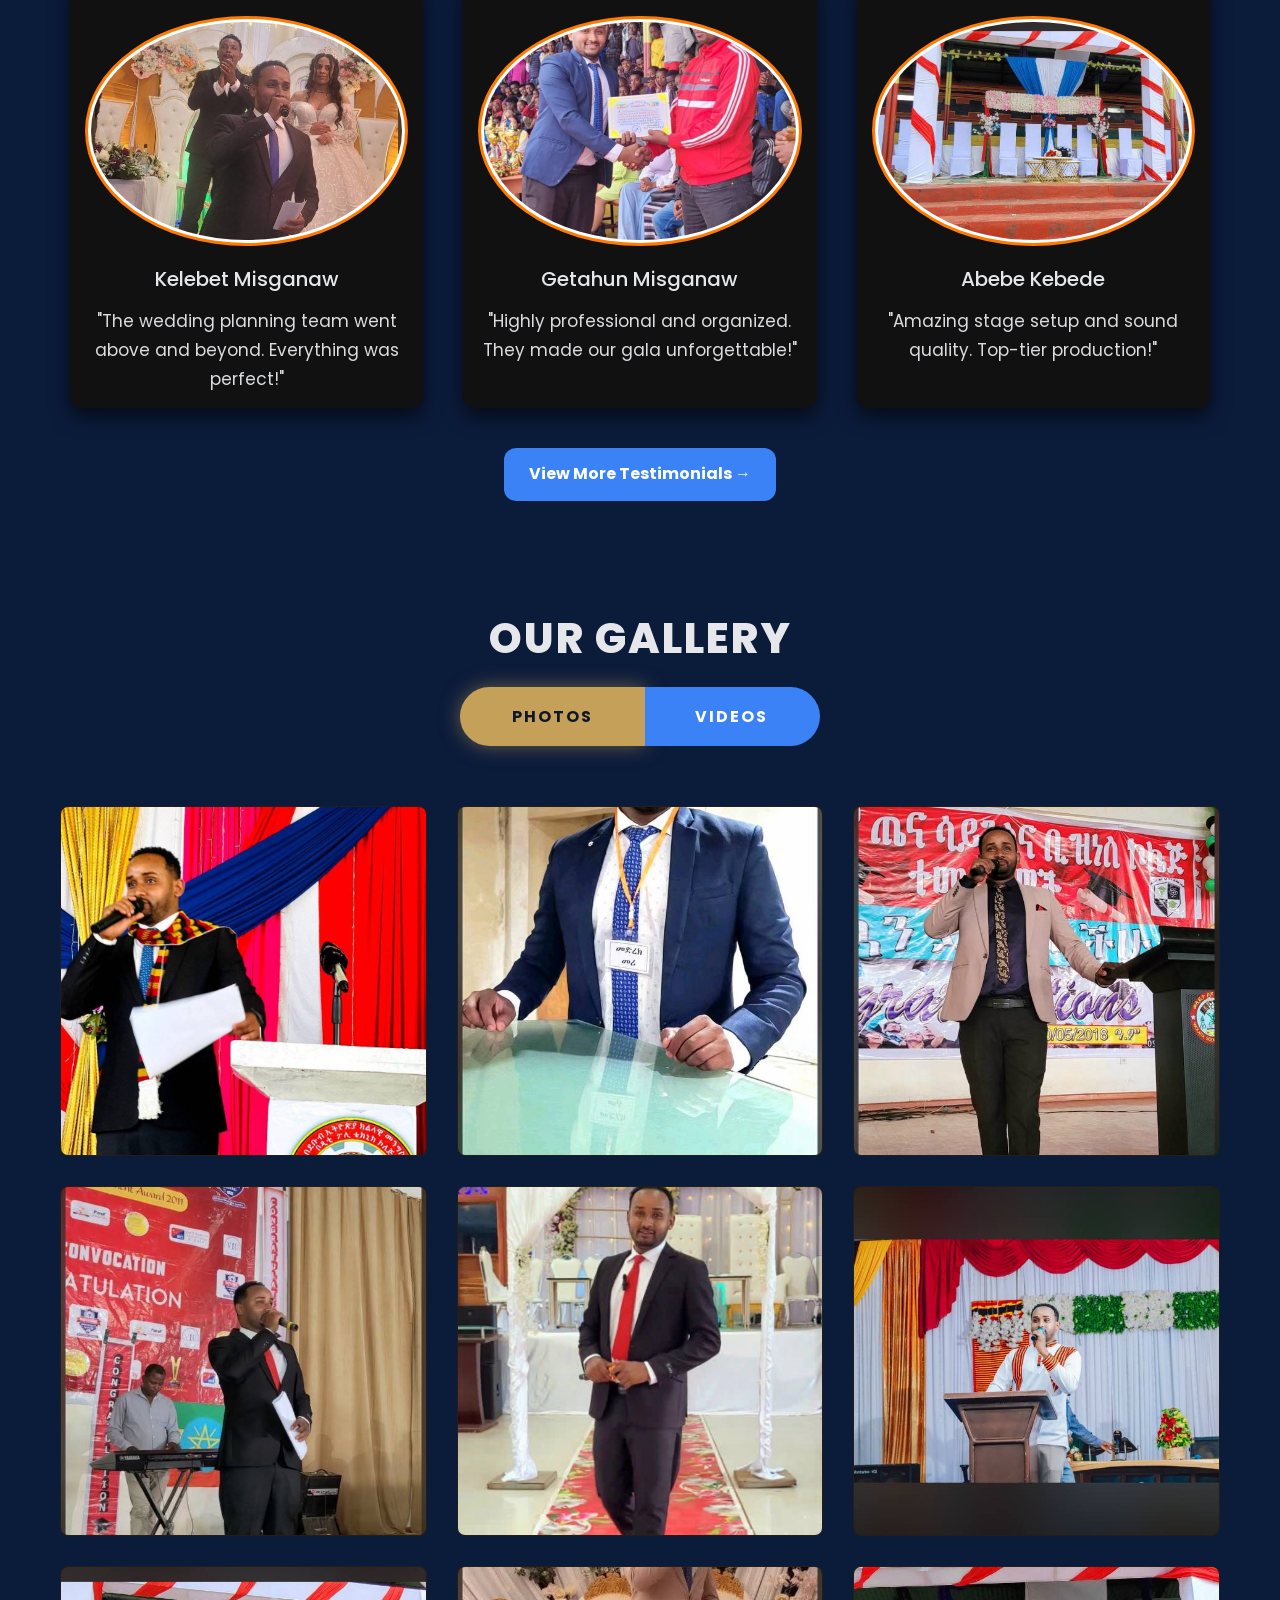
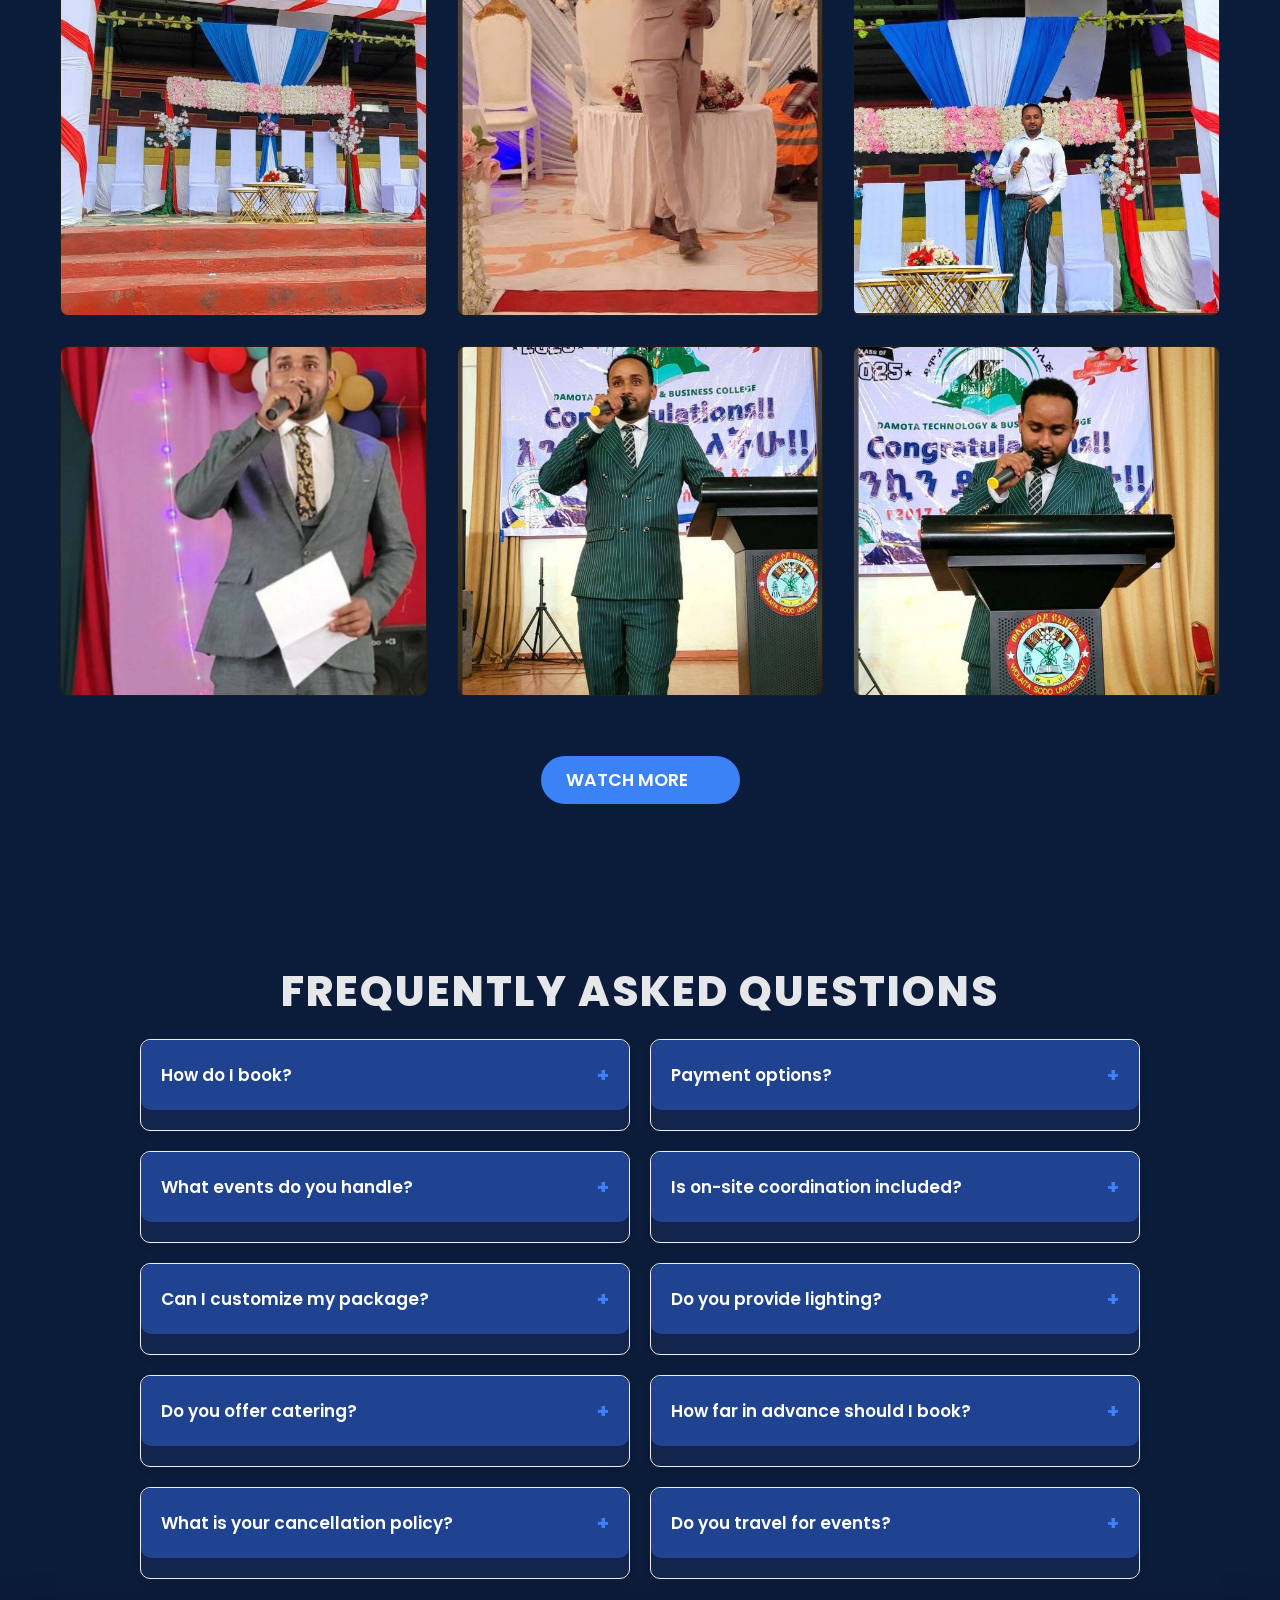
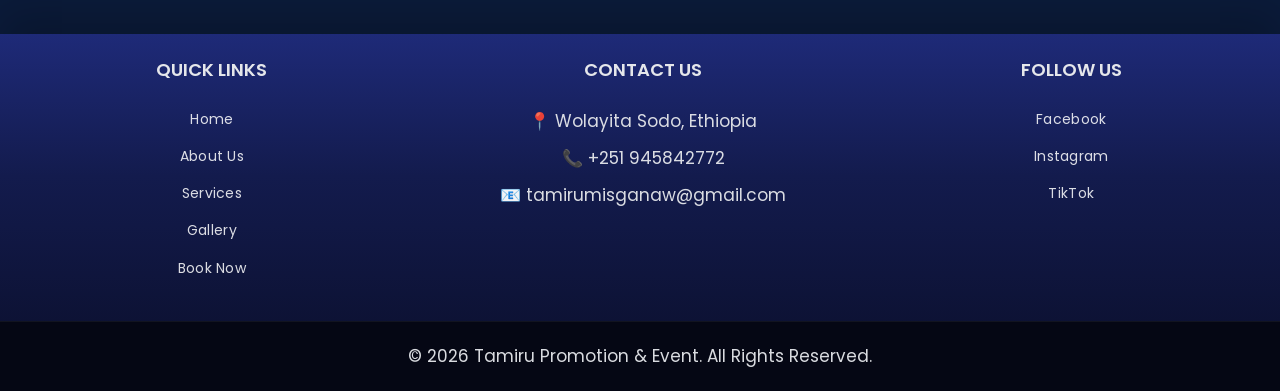
==== commit a10f2301: "some update" ====
--- a/index.html
+++ b/index.html
@@ -644,7 +644,7 @@
 <header id="mainHeader">
   <div class="navbar">
     <a href="index.html" class="logo-container">
-      <img src="images/main logo.jpg" alt="Tamiru Promotion & Event" class="logo-img">
+      <img id="logo" src="images/main logo.jpg" alt="Tamiru Promotion & Event" class="logo-img">
     </a>
     <nav>
       <a href="index.html">Home</a>
@@ -861,8 +861,8 @@
             <div class="gallery-item"><video muted loop onmouseover="this.play()" onmouseout="this.pause()"><source src="video/video2.MP4" type="video/mp4"></video></div>
         </div>
 
-       <div class="gallery-footer">
-    <button class="watch-more-btn" onclick="animateAndNavigate('gallary.html')">
+     <div class="gallery-footer">
+    <button class="watch-more-btn" onclick="animateAndNavigate('gallary.html#gallery-section')">
         Watch More <span>&rarr;</span>
     </button>
 </div>
@@ -1097,6 +1097,57 @@
     localStorage.setItem("theme", "light");
   }
 }
+function toggleDarkMode() {
+  document.body.classList.toggle("dark-mode");
+
+  const logo = document.getElementById("logo");
+
+  if (document.body.classList.contains("dark-mode")) {
+    logo.src = "images/darklogo.jpg";   // 👈 dark mode logo
+    localStorage.setItem("theme", "dark");
+  } else {
+    logo.src = "images/main logo.jpg";        // 👈 light mode logo
+    localStorage.setItem("theme", "light");
+  }
+}
+window.addEventListener("load", function () {
+  const theme = localStorage.getItem("theme");
+
+  const logo = document.getElementById("logo");
+
+  if (theme === "dark") {
+    document.body.classList.add("dark-mode");
+    logo.src = "images/darklogo.jpg";
+  }
+});
+window.addEventListener("load", function () {
+  const now = new Date();
+
+  const hours = now.getHours();
+  const minutes = now.getMinutes();
+
+  const logo = document.getElementById("logo");
+
+  // convert time to minutes for easy check
+  const currentTime = hours * 60 + minutes;
+  const darkStart = 12 * 60 + 30; // 12:30 PM
+
+  if (currentTime >= darkStart) {
+    document.body.classList.add("dark-mode");
+    localStorage.setItem("theme", "dark");
+
+    if (logo) {
+      logo.src = "images/darklogo.jpg";
+    }
+  } else {
+    document.body.classList.remove("dark-mode");
+    localStorage.setItem("theme", "light");
+
+    if (logo) {
+      logo.src = "images/main logo.jpg";
+    }
+  }
+});
 </script>
 </body>
 </html>
